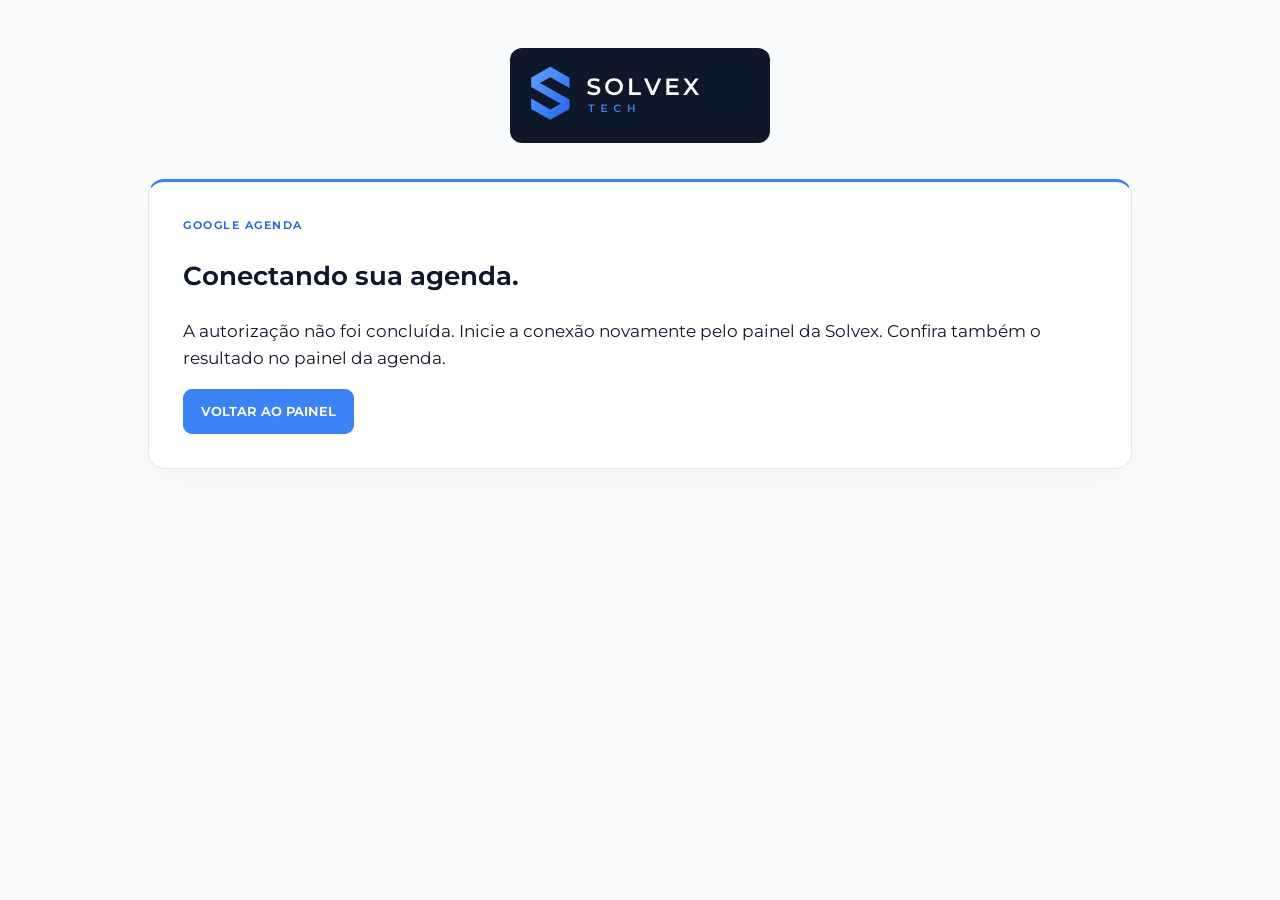
==== agenda-google-callback.html @ f0392a61 "Publicar agenda Solvex Tech com identidade própria e agendamento integrado" ====
<!doctype html><html lang="pt-BR"><head><meta http-equiv="Content-Security-Policy" content="default-src 'none'; script-src 'self'; style-src 'self' 'unsafe-inline'; img-src 'self' data:; font-src 'self'; connect-src 'self' https://abweepruixcyetrzefhk.supabase.co; base-uri 'none'; object-src 'none'; form-action 'self'; upgrade-insecure-requests"><meta charset="utf-8"><meta name="viewport" content="width=device-width,initial-scale=1"><meta name="referrer" content="no-referrer"><title>Conexão Google Agenda | Solvex</title><link rel="icon" href="favicon.svg"><link rel="stylesheet" href="assets/style-1fbe7dea8d7b.css"></head><body class="solvex-agenda agenda-page"><main class="agenda-container"><img class="agenda-callback-logo" src="solvex-logo.svg" alt="Solvex Tech"><section class="agenda-card"><p class="page-eyebrow">GOOGLE AGENDA</p><h1>Conectando sua agenda.</h1><p id="google-status" role="status">Aguarde a confirmação da sua conexão.</p><button id="google-close" type="button" class="button primary">Voltar ao painel</button></section></main><script src="config.js" defer></script><script src="assets/api-6a0f5f5ae72e.js" defer></script><script src="assets/google-callback-cf3a85955976.js" defer></script></body></html>
---- assets/style-1fbe7dea8d7b.css ----
.solvex-agenda{--agenda-orange:var(--gold);--agenda-navy:var(--cream)}.solvex-agenda.agenda-page .skip-link:not(:focus),.solvex-agenda .skip-link:not(:focus){width:1px;height:1px;padding:0;overflow:hidden;clip-path:inset(50%)}.solvex-agenda .agenda-container{max-width:1020px;margin:38px auto 52px;padding:0 24px;color:var(--cream)}.solvex-agenda .agenda-intro{display:flex;align-items:center;justify-content:space-between;gap:24px;margin-bottom:26px}.solvex-agenda .agenda-intro h1{font-size:clamp(32px,4.3vw,46px);letter-spacing:-1.3px;margin:5px 0 10px;line-height:1.1}.solvex-agenda .agenda-intro p:last-child{margin:0;font-size:19px;color:var(--muted)}.solvex-agenda .agenda-intro-icon{display:grid;place-items:center;flex:0 0 84px;height:84px;border-radius:8px;background:#3b82f61a;color:var(--gold);border:1px solid rgba(59,130,246,.2)}.solvex-agenda .agenda-intro-icon .ui-icon{width:43px;height:43px}.solvex-agenda .agenda-card{background:var(--panel);border:1px solid var(--rule);border-radius:8px;padding:32px;box-shadow:none}.solvex-agenda .agenda-form-heading{display:flex;align-items:center;gap:16px;margin-bottom:24px}.solvex-agenda .agenda-form-heading h2{font-size:23px;margin:0 0 5px;letter-spacing:-.4px}.solvex-agenda .agenda-form-heading p{color:var(--muted);margin:0}.solvex-agenda .agenda-step{display:grid;place-items:center;border-radius:8px;flex:0 0 46px;height:46px;background:#3b82f61a;color:var(--cream);font-weight:800;font-size:18px}.solvex-agenda .agenda-fields{display:grid;grid-template-columns:1fr 1fr;gap:20px}.solvex-agenda .agenda-fields .agenda-wide{grid-column:1/-1}.solvex-agenda .agenda-card label,.solvex-agenda .agenda-config-form>label,.solvex-agenda .agenda-filters label{display:block;font-size:15px;font-weight:700;color:var(--cream)}.solvex-agenda .agenda-card input:not([type=checkbox]):not([type=radio]),.solvex-agenda .agenda-card select,.solvex-agenda .agenda-config-form input:not([type=checkbox]),.solvex-agenda .agenda-config-form select,.solvex-agenda .agenda-config-form textarea,.solvex-agenda .agenda-filters input,.solvex-agenda .agenda-share input{display:block;width:100%;box-sizing:border-box;padding:13px 14px;margin-top:8px;min-height:48px;border:1px solid var(--rule);border-radius:8px;background:var(--panel);color:var(--cream);font:inherit;font-weight:400;box-shadow:none}.solvex-agenda .agenda-card input::placeholder,.solvex-agenda .agenda-config-form input::placeholder{color:var(--muted)}.solvex-agenda .agenda-card input:focus,.solvex-agenda .agenda-card select:focus,.solvex-agenda .agenda-config-form input:focus,.solvex-agenda .agenda-config-form select:focus,.solvex-agenda .agenda-config-form textarea:focus,.solvex-agenda .agenda-filters input:focus{outline:2px solid var(--gold);outline-offset:2px}.solvex-agenda .field-optional{font-size:12px;font-weight:400;color:var(--muted)}.solvex-agenda .agenda-plain-fieldset{border:0;padding:0;margin:0;min-width:0}.solvex-agenda .agenda-plain-fieldset legend{font-weight:700;font-size:15px;margin-bottom:10px;padding:0}.solvex-agenda .agenda-divider{height:1px;background:var(--panel-2);margin:30px 0}.solvex-agenda .agenda-mode-options{display:grid;grid-template-columns:1fr 1fr;gap:14px;margin-bottom:26px}.solvex-agenda .agenda-mode-options label{display:flex;align-items:center;gap:12px;padding:15px;border-radius:8px;background:var(--panel-2);border:1px solid var(--rule);cursor:pointer}.solvex-agenda .agenda-mode-options label:has(input:checked){background:#3b82f611;border:2px solid var(--gold);padding:14px}.solvex-agenda .agenda-mode-options small{display:block;font-weight:400;color:var(--muted);margin-top:4px}.solvex-agenda .agenda-card input[type=radio],.solvex-agenda .agenda-card input[type=checkbox],.solvex-agenda .agenda-config-form input[type=checkbox]{accent-color:var(--gold);width:18px;height:18px;flex:0 0 18px;margin:0}.solvex-agenda .agenda-mode-options label:has(input:disabled){opacity:.5;cursor:default}.solvex-agenda .agenda-date-heading{display:flex;align-items:center;justify-content:space-between;gap:16px}.solvex-agenda .agenda-card h3{font-size:17px;margin:0 0 14px}.solvex-agenda .agenda-date-nav{display:flex;gap:8px;margin-bottom:14px}.solvex-agenda .agenda-nav-button{width:36px;height:36px;border:1px solid var(--rule);border-radius:8px;background:var(--panel);color:var(--cream);font-size:25px;cursor:pointer}.solvex-agenda .agenda-nav-button:disabled{opacity:.4;cursor:default}.solvex-agenda .agenda-date-options{display:grid;grid-template-columns:repeat(3,1fr);gap:14px;margin-bottom:24px}.solvex-agenda .agenda-date-chip{padding:15px 8px;border:1px solid var(--rule);border-radius:8px;background:var(--panel-2);color:var(--cream);cursor:pointer;font:inherit;display:flex;flex-direction:column;align-items:center;gap:4px}.solvex-agenda .agenda-date-chip strong{font-size:29px;line-height:1.1}.solvex-agenda .agenda-date-chip span{text-transform:uppercase;font-weight:700;font-size:13px}.solvex-agenda .agenda-date-chip small{font-size:12px}.solvex-agenda .agenda-date-chip[aria-pressed=true]{background:var(--gold);color:var(--cream);border-color:var(--gold);box-shadow:none}.solvex-agenda .agenda-hour-options{display:flex;flex-wrap:wrap;gap:12px;min-height:48px;margin-bottom:18px}.solvex-agenda .agenda-hour-chip{min-width:105px;flex:1 1 100px;max-width:210px;padding:13px 16px;border:1px solid var(--rule);border-radius:8px;background:var(--panel-2);color:var(--cream);cursor:pointer;font:inherit;font-size:17px;font-weight:750}.solvex-agenda .agenda-hour-chip[aria-pressed=true]{background:var(--gold);color:var(--cream);border-color:var(--cream)}.solvex-agenda .agenda-date-chip:focus-visible,.solvex-agenda .agenda-hour-chip:focus-visible,.solvex-agenda .agenda-nav-button:focus-visible{outline:2px solid var(--gold);outline-offset:3px}.solvex-agenda .agenda-selection{display:flex;align-items:center;justify-content:center;gap:8px;font-size:14px;color:var(--muted);padding:12px;background:var(--panel-2);border-radius:8px;margin-bottom:22px}.solvex-agenda .agenda-selection .ui-icon{width:21px;height:21px}.solvex-agenda .agenda-card .agenda-consent{display:flex;align-items:flex-start;gap:11px;font-weight:400;line-height:1.6;font-size:13px;margin-bottom:20px}.solvex-agenda .agenda-consent input{margin-top:2px!important}.solvex-agenda .agenda-confirm{width:100%;display:flex;align-items:center;justify-content:center;gap:14px;padding:16px!important;font-size:17px!important;min-height:56px}.solvex-agenda .agenda-form-footer{margin:24px 0 0;border-top:1px solid var(--rule);padding-top:20px;text-align:center;font-size:13px;color:var(--muted)}.solvex-agenda .agenda-honeypot{position:absolute;width:1px;height:1px;overflow:hidden;clip-path:inset(50%)}.solvex-agenda .agenda-contact{margin:24px 0 0;text-align:center;font-size:14px}.solvex-agenda .agenda-contact a,.solvex-agenda .agenda-hint a{color:var(--cream);text-decoration:underline;text-decoration-color:var(--gold);text-underline-offset:4px}.solvex-agenda .agenda-success-icon{display:grid;place-items:center;width:62px;height:62px;background:#3b82f61a;color:var(--gold);border-radius:8px;margin-bottom:20px}.solvex-agenda .agenda-success-icon .ui-icon{width:35px;height:35px}.solvex-agenda .agenda-confirmation h2{font-size:30px;margin:6px 0 14px}.solvex-agenda .agenda-confirmation-actions{display:flex;align-items:center;flex-wrap:wrap;gap:16px;margin-top:16px}.solvex-agenda .agenda-confirmation .detail-grid{margin:24px 0}.solvex-agenda .agenda-confirmation .notice{font-size:14px;margin-bottom:20px}.solvex-agenda .agenda-confirmation:focus{outline:2px solid var(--gold);outline-offset:4px}.solvex-agenda .agenda-hint{font-size:13px!important;color:var(--muted);line-height:1.6;margin:8px 0 18px;overflow-wrap:anywhere}.solvex-agenda .agenda-admin-columns{display:grid;grid-template-columns:1fr 1fr;gap:22px}.solvex-agenda .agenda-admin-columns>.admin-section{min-width:0}.solvex-agenda .agenda-admin-columns h2{font-size:23px;margin:5px 0 16px}.solvex-agenda .agenda-admin-columns .agenda-fields{gap:16px}.solvex-agenda .agenda-config-form{display:grid;gap:16px}.solvex-agenda .agenda-config-form p{margin:-8px 0 0}.solvex-agenda .agenda-config-form .agenda-fields label{font-size:14px;font-weight:700}.solvex-agenda .agenda-config-form .agenda-toggle{display:flex;align-items:center;gap:10px;border-radius:8px;background:#3b82f614;padding:14px}.solvex-agenda .agenda-share{display:flex;align-items:center;justify-content:space-between;gap:24px;border-left:4px solid var(--gold)!important}.solvex-agenda .agenda-share h2{margin:4px 0 8px;font-size:25px}.solvex-agenda .agenda-share p{margin:0}.solvex-agenda .agenda-share-controls{display:flex;align-items:flex-end;gap:12px;max-width:450px;flex:1;min-width:0}.solvex-agenda .agenda-share-controls label{flex:1;min-width:0;font-size:12px}.solvex-agenda .agenda-share-controls .button{white-space:nowrap;min-height:48px}.solvex-agenda .agenda-weekdays,.solvex-agenda .agenda-format-checks{display:flex;gap:12px;flex-wrap:wrap}.solvex-agenda .agenda-weekdays label,.solvex-agenda .agenda-format-checks label{display:flex;align-items:center;gap:6px;font-size:13px;font-weight:600}.solvex-agenda .agenda-slot-list{max-height:400px;overflow:auto;display:grid;gap:10px;margin-top:16px;padding-right:4px}.solvex-agenda .agenda-slot-row{display:flex;align-items:center;justify-content:space-between;gap:12px;padding:14px 16px;border:1px solid var(--rule);border-radius:8px;background:var(--panel-2)}.solvex-agenda .agenda-slot-row strong{display:block;font-size:15px}.solvex-agenda .agenda-slot-row small{display:block;color:var(--muted);margin-top:5px}.solvex-agenda .agenda-slot-row .text-button{font-size:13px}.solvex-agenda .agenda-filters{display:flex;align-items:flex-end;gap:16px;flex-wrap:wrap;margin:20px 0}.solvex-agenda .agenda-filters label{flex:1;min-width:170px}.solvex-agenda .agenda-filters .button{min-height:48px}.solvex-agenda .agenda-bookings{display:grid;gap:16px}.solvex-agenda .agenda-booking{border:1px solid var(--rule);border-radius:8px;padding:20px;border-left:4px solid var(--gold)}.solvex-agenda .agenda-booking h3{margin:4px 0 5px;font-size:19px}.solvex-agenda .agenda-booking-heading{display:flex;align-items:flex-start;justify-content:space-between;gap:12px}.solvex-agenda .agenda-booking-subtitle{font-size:13px;color:var(--muted);margin:6px 0 18px}.solvex-agenda .agenda-booking-contact{display:grid;grid-template-columns:1fr 1fr;gap:10px 20px;margin:16px 0}.solvex-agenda .agenda-booking-contact div{min-width:0}.solvex-agenda .agenda-booking-contact dt{font-size:11px;font-weight:700;text-transform:uppercase;color:var(--muted);margin-bottom:3px}.solvex-agenda .agenda-booking-contact dd{margin:0;font-size:14px;overflow-wrap:anywhere;white-space:pre-wrap}.solvex-agenda .agenda-booking-actions{display:flex;gap:10px;flex-wrap:wrap}.solvex-agenda .agenda-booking-actions .button{font-size:12px!important;padding:10px 13px!important}.solvex-agenda .agenda-booking-status{font-size:11px;font-weight:700;white-space:nowrap;background:#3b82f61f;color:var(--cream);padding:6px 10px;border-radius:8px}.solvex-agenda .agenda-booking-status[data-status=canceled]{background:var(--panel-2)}@media(max-width:1200px){.solvex-agenda .agenda-admin-columns{grid-template-columns:1fr}.solvex-agenda .agenda-share{align-items:flex-start;flex-direction:column}.solvex-agenda .agenda-share-controls{width:100%;max-width:none;flex:auto}}@media(max-width:600px){.solvex-agenda .agenda-container{margin:25px auto 36px;padding:0 16px}.solvex-agenda .agenda-intro{gap:12px}.solvex-agenda .agenda-intro-icon{flex-basis:56px;height:56px;border-radius:8px}.solvex-agenda .agenda-intro-icon .ui-icon{width:30px;height:30px}.solvex-agenda .agenda-intro p:last-child{font-size:15px;line-height:1.5}.solvex-agenda .agenda-intro .page-eyebrow{font-size:9px}.solvex-agenda .agenda-card{padding:22px 18px;border-radius:8px}.solvex-agenda .agenda-form-heading{gap:12px}.solvex-agenda .agenda-form-heading h2{font-size:18px}.solvex-agenda .agenda-form-heading p{font-size:12px;line-height:1.5}.solvex-agenda .agenda-step{flex-basis:38px;height:38px;font-size:15px}.solvex-agenda .agenda-fields{grid-template-columns:1fr;gap:18px}.solvex-agenda .agenda-fields .agenda-wide{grid-column:auto}.solvex-agenda .agenda-mode-options{gap:10px}.solvex-agenda .agenda-mode-options label{padding:12px 9px;gap:8px}.solvex-agenda .agenda-mode-options label:has(input:checked){padding:11px 8px}.solvex-agenda .agenda-mode-options small{font-size:10px;line-height:1.4}.solvex-agenda .agenda-mode-options span{font-size:13px}.solvex-agenda .agenda-date-options{gap:10px}.solvex-agenda .agenda-date-chip strong{font-size:26px}.solvex-agenda .agenda-selection{font-size:12px;line-height:1.5}.solvex-agenda .agenda-confirm{font-size:15px!important}.solvex-agenda .agenda-admin-columns .agenda-fields{grid-template-columns:1fr}.solvex-agenda .agenda-share-controls{flex-wrap:wrap}.solvex-agenda .agenda-share-controls label{flex:1 1 100%}.solvex-agenda .agenda-booking-contact{grid-template-columns:1fr}.solvex-agenda .agenda-booking-heading{flex-wrap:wrap}.solvex-agenda .agenda-slot-row{padding:12px;flex-wrap:wrap}.solvex-agenda .agenda-slot-row strong{font-size:13px}.solvex-agenda .agenda-filters .button{width:100%}.solvex-agenda .agenda-confirmation .detail-grid{grid-template-columns:1fr}.solvex-agenda .agenda-form-footer{font-size:11px}}.solvex-agenda .agenda-toolbar{display:flex;align-items:center;justify-content:space-between;gap:18px;margin:4px 0 20px;flex-wrap:wrap}.solvex-agenda .agenda-toolbar-state,.solvex-agenda .agenda-toolbar-actions{display:flex;align-items:center;gap:12px;flex-wrap:wrap}.solvex-agenda .agenda-toolbar-actions .button{font-size:13px!important;padding:12px 16px!important}.solvex-agenda .agenda-toolbar-state strong{font-size:14px}.solvex-agenda .agenda-toolbar-state .text-button{font-size:12px}.solvex-agenda .agenda-open-dot{width:9px;height:9px;border-radius:8px;background:var(--panel-2)}.solvex-agenda .agenda-open-dot.is-open{background:var(--gold);box-shadow:none}.solvex-agenda .agenda-feedback{font-size:13px;color:var(--cream);margin-bottom:16px;line-height:1.5}.solvex-agenda .agenda-feedback:empty{display:none}.solvex-agenda .agenda-workspace{display:grid;grid-template-columns:minmax(0,1.7fr) minmax(260px,1fr);gap:22px;align-items:start}.solvex-agenda .agenda-workspace .admin-section{margin-bottom:22px!important}.solvex-agenda .agenda-month-heading,.solvex-agenda .agenda-day-heading{display:flex;align-items:center;justify-content:space-between;gap:16px}.solvex-agenda .agenda-month-heading h2{font-size:24px;margin:5px 0 0}.solvex-agenda .agenda-month-heading .agenda-date-nav{align-items:center;margin:0}.solvex-agenda .agenda-calendar-hint{color:var(--muted);font-size:13px;line-height:1.5;margin:14px 0 22px}.solvex-agenda .agenda-month-weekdays,.solvex-agenda .agenda-month-grid{display:grid;grid-template-columns:repeat(7,minmax(0,1fr));gap:7px}.solvex-agenda .agenda-month-weekdays{margin-bottom:10px}.solvex-agenda .agenda-month-weekdays span{text-align:center;font-weight:700;font-size:10px;color:var(--muted)}.solvex-agenda .agenda-calendar-day{height:93px;border:1px solid var(--rule);border-radius:8px;background:var(--panel);color:var(--cream);padding:9px 6px;display:flex;align-items:flex-start;flex-direction:column;text-align:left;cursor:pointer;position:relative;min-width:0}.solvex-agenda .agenda-calendar-day:hover{background:#3b82f60d}.solvex-agenda .agenda-calendar-day[aria-pressed=true]{border:2px solid var(--gold);background:#3b82f611;padding:8px 5px}.solvex-agenda .agenda-calendar-day.is-today>strong{background:var(--gold);color:var(--cream);border-radius:8px;width:23px;height:23px;display:grid;place-items:center}.solvex-agenda .agenda-calendar-day.is-blocked{background:var(--panel-2)}.solvex-agenda .agenda-calendar-day>strong{font-size:14px;line-height:23px}.solvex-agenda .agenda-day-badges{display:flex;flex-direction:column;gap:4px;margin-top:6px;width:100%}.solvex-agenda .agenda-day-badges small{font-size:9px;font-weight:700;border-radius:8px;padding:3px 4px;white-space:nowrap;overflow:hidden;text-overflow:ellipsis}.solvex-agenda .agenda-free-badge{background:#3b82f624;color:var(--cream)}.solvex-agenda .agenda-booked-badge{background:var(--gold);color:var(--cream)}.solvex-agenda .agenda-blocked-badge{background:var(--panel-2);color:var(--muted)}.solvex-agenda .agenda-calendar-legend{display:flex;align-items:center;flex-wrap:wrap;gap:18px;font-size:11px;color:var(--muted);margin-top:20px}.solvex-agenda .agenda-calendar-legend span{display:flex;align-items:center;gap:7px}.solvex-agenda .agenda-calendar-legend i{display:inline-block;width:8px;height:8px;border-radius:8px}.solvex-agenda .agenda-legend-free,.solvex-agenda .agenda-legend-booked{background:var(--gold)}.solvex-agenda .agenda-legend-blocked{background:var(--panel-2)}.solvex-agenda .agenda-day-heading h2{font-size:22px;margin:4px 0 0}.solvex-agenda .agenda-day-heading>.text-button{font-size:12px}.solvex-agenda .agenda-day-counts{display:flex;gap:20px;font-size:12px;margin:22px 0;color:var(--muted)}.solvex-agenda .agenda-day-counts strong{font-size:22px;color:var(--cream);padding-right:4px}.solvex-agenda .agenda-day-slots{display:grid;gap:10px;max-height:430px;overflow:auto;margin-bottom:18px;padding-right:2px}.solvex-agenda .agenda-day-slots .agenda-slot-row{gap:8px;padding:12px;flex-wrap:nowrap}.solvex-agenda .agenda-day-slots .agenda-slot-row>div{flex:1;min-width:0}.solvex-agenda .agenda-day-slots .agenda-slot-row small{font-size:10px}.solvex-agenda .agenda-day-slots .agenda-booking-status{font-size:9px;padding:5px 7px}.solvex-agenda .agenda-slot-remove{border:0;background:transparent;color:var(--cream);font-size:21px;padding:2px 5px;cursor:pointer}.solvex-agenda .agenda-day-actions{display:grid;gap:12px}.solvex-agenda .agenda-day-actions .button{font-size:12px!important;min-height:42px;padding:11px!important}.solvex-agenda .agenda-day-actions .text-button{font-size:11px}.solvex-agenda .agenda-day-card .agenda-hint{margin-bottom:0;font-size:11px!important}.solvex-agenda .agenda-day-empty-state{font-size:13px;color:var(--muted);padding:25px 14px;border:1px dashed var(--rule);border-radius:8px;text-align:center;margin:0 0 4px;line-height:1.6}.solvex-agenda .agenda-day-meetings .agenda-bookings{grid-template-columns:1fr 1fr}.solvex-agenda .agenda-contact-details{margin:16px 0}.solvex-agenda .agenda-contact-details summary{font-size:12px;color:var(--cream);font-weight:700;cursor:pointer}.solvex-agenda .agenda-meet-state{font-size:11px;font-weight:700;color:var(--cream);background:#3b82f61a;padding:8px 11px;border-radius:8px;display:inline-block;margin-bottom:0}.solvex-agenda .agenda-meet-state[data-state=ready]{background:var(--gold);color:var(--cream)}.solvex-agenda .agenda-dialog{max-width:600px;width:calc(100% - 32px);max-height:calc(100dvh - 40px);padding:28px;border:1px solid var(--rule);border-radius:8px;background:var(--panel);color:var(--cream);box-shadow:none;overflow:auto}.solvex-agenda .agenda-dialog::backdrop{background:var(--panel-2);backdrop-filter:blur(3px)}.solvex-agenda .agenda-dialog-heading{display:flex;align-items:flex-start;justify-content:space-between;gap:20px;margin-bottom:24px}.solvex-agenda .agenda-dialog-heading h2{font-size:26px;margin:5px 0 0;letter-spacing:-.5px}.solvex-agenda .agenda-dialog-close{border:0;background:var(--panel-2);color:var(--cream);border-radius:8px;font-size:24px;width:34px;height:34px;cursor:pointer;flex-shrink:0}.solvex-agenda .agenda-dialog .agenda-fields{gap:16px}.solvex-agenda .agenda-dialog .agenda-config-form>label,.solvex-agenda .agenda-dialog .agenda-fields label{font-size:13px;font-weight:700}.solvex-agenda .agenda-dialog .agenda-plain-fieldset legend{font-size:13px}.solvex-agenda .agenda-dialog .agenda-config-form input,.solvex-agenda .agenda-dialog .agenda-config-form select{margin-top:7px;font-size:14px}.solvex-agenda .agenda-dialog .agenda-config-form input[type=checkbox]{margin:0!important}.solvex-agenda .agenda-weekday-chips{gap:7px;display:grid;grid-template-columns:repeat(7,minmax(0,1fr))}.solvex-agenda .agenda-weekday-chips label{position:relative;display:block;min-width:0;cursor:pointer}.solvex-agenda .agenda-weekday-chips input{position:absolute;width:1px!important;height:1px!important;opacity:0}.solvex-agenda .agenda-weekday-chips span{display:grid;place-items:center;padding:12px 4px;border:1px solid var(--rule);border-radius:8px;color:var(--cream);background:var(--panel);font-size:12px;font-weight:700}.solvex-agenda .agenda-weekday-chips label:has(input:checked) span{background:var(--gold);color:var(--cream);border-color:var(--cream)}.solvex-agenda .agenda-weekday-chips label:has(input:focus-visible) span{outline:2px solid var(--gold);outline-offset:2px}.solvex-agenda .agenda-field-label{font-size:13px;font-weight:700;display:block}.solvex-agenda .agenda-duration-chip{display:block;padding:14px;margin-top:7px;border-radius:8px;background:#3b82f614;font-size:14px}.solvex-agenda .agenda-window-preview{border:1px solid rgba(59,130,246,.23);border-radius:8px;padding:16px;background:#3b82f60b}.solvex-agenda .agenda-window-preview>strong{font-size:14px}.solvex-agenda .agenda-window-preview>p{font-size:11px!important;color:var(--muted);margin:12px 0 0!important;line-height:1.6}.solvex-agenda .agenda-preview-times{display:flex;gap:7px;flex-wrap:wrap;margin-top:12px}.solvex-agenda .agenda-preview-times span{font-size:11px;font-weight:700;background:var(--panel);border:1px solid var(--rule);border-radius:8px;padding:6px 9px}.solvex-agenda .agenda-dialog .agenda-config-form .button{min-height:48px;font-size:14px}.solvex-agenda .agenda-google-card{margin-top:26px;padding:20px;border-radius:8px;background:var(--panel-2);border:1px solid var(--rule)}.solvex-agenda .agenda-google-card h3{font-size:18px;margin:6px 0 10px}.solvex-agenda .agenda-google-card p{font-size:12px;line-height:1.6}.solvex-agenda .agenda-google-actions{display:flex;align-items:center;gap:16px;flex-wrap:wrap}.solvex-agenda .agenda-google-actions .button{font-size:12px!important;padding:12px 16px!important;min-height:44px}.solvex-agenda .agenda-google-actions .text-button{font-size:12px}.solvex-agenda .agenda-google-card details{margin-top:18px;font-size:12px}.solvex-agenda .agenda-google-card summary{font-weight:700;cursor:pointer}.solvex-agenda .agenda-google-card input[readonly]{margin-bottom:14px;font-size:12px;width:100%}.solvex-agenda .agenda-upload-button{display:block;font-size:12px;font-weight:700}.solvex-agenda .agenda-upload-button input{font-size:12px;margin-top:10px;width:100%}.solvex-agenda .agenda-dialog .error{font-size:12px}@media(max-width:1150px){.solvex-agenda .agenda-workspace{grid-template-columns:1fr}.solvex-agenda .agenda-calendar-day{height:88px}.solvex-agenda .agenda-day-slots{grid-template-columns:1fr 1fr;max-height:300px}.solvex-agenda .agenda-day-card .agenda-day-actions{display:flex;align-items:center;flex-wrap:wrap}.solvex-agenda .agenda-day-meetings .agenda-bookings{grid-template-columns:1fr}}@media(max-width:600px){.solvex-agenda .agenda-toolbar{gap:16px}.solvex-agenda .agenda-toolbar-actions{display:grid;grid-template-columns:1fr 1fr;width:100%;gap:10px}.solvex-agenda .agenda-toolbar-actions .primary{grid-column:1/-1}.solvex-agenda .agenda-toolbar-actions .button{font-size:12px!important;padding:11px!important}.solvex-agenda .agenda-workspace{gap:0}.solvex-agenda .agenda-month-heading{gap:8px;flex-wrap:wrap}.solvex-agenda .agenda-month-heading h2{font-size:22px}.solvex-agenda .agenda-month-heading .agenda-date-nav{gap:5px}.solvex-agenda .agenda-month-heading .text-button{font-size:11px}.solvex-agenda .agenda-month-weekdays,.solvex-agenda .agenda-month-grid{gap:4px}.solvex-agenda .agenda-calendar-day{height:66px;padding:5px 3px;border-radius:8px}.solvex-agenda .agenda-calendar-day[aria-pressed=true]{padding:4px 2px}.solvex-agenda .agenda-calendar-day>strong{font-size:12px;line-height:19px}.solvex-agenda .agenda-calendar-day.is-today>strong{width:19px;height:19px}.solvex-agenda .agenda-day-badges{gap:3px;margin-top:3px}.solvex-agenda .agenda-day-badges small{font-size:7px;letter-spacing:-.2px;padding:2px}.solvex-agenda .agenda-calendar-legend{gap:10px;font-size:9px}.solvex-agenda .agenda-calendar-hint{font-size:12px}.solvex-agenda .agenda-day-slots{grid-template-columns:1fr}.solvex-agenda .agenda-dialog{padding:22px 18px;max-height:calc(100dvh - 28px)}.solvex-agenda .agenda-dialog .agenda-fields{grid-template-columns:1fr 1fr;gap:12px}.solvex-agenda .agenda-dialog-heading h2{font-size:22px}.solvex-agenda .agenda-weekday-chips{gap:5px}.solvex-agenda .agenda-weekday-chips span{font-size:10px;padding:10px 2px}.solvex-agenda .agenda-dialog .agenda-config-form .agenda-toggle{align-items:flex-start;line-height:1.5;font-size:12px}.solvex-agenda .agenda-dialog .agenda-config-form .agenda-toggle input{margin-top:2px!important}.solvex-agenda .agenda-dialog .agenda-config-form input[type=time]{min-width:0}.solvex-agenda .agenda-dialog .agenda-fields label{font-size:12px}.solvex-agenda .agenda-window-preview{padding:13px}.solvex-agenda .agenda-window-preview>strong{font-size:13px}.solvex-agenda .agenda-booking{padding:16px}}.solvex-agenda .agenda-weekly-summary{display:flex;align-items:flex-start;justify-content:space-between;gap:24px;border-left:4px solid var(--gold)!important;margin-bottom:22px!important}.solvex-agenda .agenda-weekly-summary h2{font-size:23px;margin:5px 0 8px}.solvex-agenda .agenda-weekly-summary p:last-child{font-size:13px;color:var(--muted);margin:0;line-height:1.6}.solvex-agenda .agenda-weekly-summary-days{display:flex;flex-wrap:wrap;gap:9px;max-width:650px}.solvex-agenda .agenda-weekly-summary-days>div{padding:10px 13px;border-radius:8px;border:1px solid var(--rule);background:var(--panel-2)}.solvex-agenda .agenda-weekly-summary-days strong{display:block;font-size:12px}.solvex-agenda .agenda-weekly-summary-days span{display:block;font-size:10px;color:var(--muted);margin-top:4px}.solvex-agenda .agenda-weekly-dialog{max-width:700px}.solvex-agenda .agenda-weekly-days{display:grid;gap:10px}.solvex-agenda .agenda-week-row{padding:14px 16px;border:1px solid var(--rule);border-radius:8px;background:var(--panel-2)}.solvex-agenda .agenda-week-row.is-enabled{background:var(--panel);border-color:#3b82f659}.solvex-agenda .agenda-week-heading{display:flex;align-items:center;justify-content:space-between;gap:12px}.solvex-agenda .agenda-week-heading label{display:flex;align-items:center;gap:10px;font-size:14px;font-weight:750}.solvex-agenda .agenda-week-heading input{accent-color:var(--gold);width:18px;height:18px!important;margin:0!important;flex-shrink:0}.solvex-agenda .agenda-week-heading .text-button{font-size:12px}.solvex-agenda .agenda-week-ranges{display:grid;gap:10px;margin-top:10px}.solvex-agenda .agenda-week-range{display:grid;grid-template-columns:1fr 1fr 26px;gap:12px;align-items:end}.solvex-agenda .agenda-week-range label{font-size:11px;font-weight:700;color:var(--muted)}.solvex-agenda .agenda-week-range input{width:100%;min-width:0;height:42px;min-height:42px!important;margin-top:5px!important;padding:9px 12px!important}.solvex-agenda .agenda-week-range input:disabled{background:var(--panel-2);color:var(--muted);border-color:var(--rule)}.solvex-agenda .agenda-week-range .agenda-slot-remove{height:42px}.solvex-agenda .agenda-weekly-dialog .agenda-window-preview>p{margin-top:8px!important}.solvex-agenda .agenda-weekly-dialog .agenda-hint{margin:0!important}.solvex-agenda .agenda-weekly-dialog .agenda-fields{margin:2px 0 6px}.solvex-agenda .agenda-weekly-dialog #agenda-copy-weekdays{font-size:12px;line-height:1.6}.solvex-agenda .agenda-week-row:not(.is-enabled) .agenda-week-ranges{display:none}.solvex-agenda .agenda-week-row:not(.is-enabled) [data-add-range]{visibility:hidden}.solvex-agenda .agenda-day-counts{flex-wrap:wrap;gap:12px}.solvex-agenda .agenda-day-counts strong{font-size:20px}.solvex-agenda .agenda-day-counts span{font-size:10px}.solvex-agenda .agenda-slot-reserve{background:var(--panel);color:var(--cream);border:1px solid var(--rule);border-radius:8px;font-size:9px;font-weight:700;padding:6px 7px;cursor:pointer}.solvex-agenda .agenda-internal-holds{display:grid;gap:10px;margin-bottom:16px}.solvex-agenda .agenda-internal-hold{display:flex;align-items:center;justify-content:space-between;gap:12px;border:1px solid var(--rule);border-left:3px solid var(--cream);border-radius:8px;padding:12px;background:var(--panel-2)}.solvex-agenda .agenda-internal-hold strong{font-size:11px;display:block}.solvex-agenda .agenda-internal-hold small{display:block;font-size:11px;color:var(--muted);margin-top:5px;overflow-wrap:anywhere}.solvex-agenda .agenda-internal-hold .button{font-size:10px!important;padding:7px 10px!important;min-height:32px!important}.solvex-agenda .agenda-day-slots .agenda-booking-status{white-space:normal;text-align:center;max-width:92px}.solvex-agenda .agenda-day-slots .agenda-slot-row small{line-height:1.5}@media(max-width:1150px){.solvex-agenda .agenda-weekly-summary{flex-direction:column;gap:16px}.solvex-agenda .agenda-weekly-summary-days{max-width:none}.solvex-agenda .agenda-day-card .agenda-day-actions{display:grid}}@media(max-width:600px){.solvex-agenda .agenda-weekly-summary h2{font-size:20px}.solvex-agenda .agenda-weekly-summary-days{display:grid;grid-template-columns:1fr 1fr;width:100%}.solvex-agenda .agenda-weekly-summary-days>div{padding:9px 11px}.solvex-agenda .agenda-weekly-dialog{padding:20px 16px}.solvex-agenda .agenda-week-row{padding:12px}.solvex-agenda .agenda-week-range{gap:8px;grid-template-columns:1fr 1fr 22px}.solvex-agenda .agenda-week-range input{padding:8px!important;font-size:12px!important}.solvex-agenda .agenda-week-heading label{font-size:13px}.solvex-agenda .agenda-week-heading .text-button{font-size:11px}.solvex-agenda .agenda-weekly-dialog .agenda-fields{grid-template-columns:1fr 1fr}.solvex-agenda .agenda-internal-hold{gap:8px;padding:10px}.solvex-agenda .agenda-internal-hold .button{font-size:9px!important}.solvex-agenda .agenda-day-counts{gap:10px}.solvex-agenda .agenda-day-counts strong{font-size:18px}.solvex-agenda .agenda-calendar-day{height:79px}.solvex-agenda .agenda-day-badges small{font-size:7px}}.solvex-agenda .agenda-mail-state{color:var(--cream);font-size:12px;line-height:1.6;padding:10px 12px;border:1px solid color-mix(in srgb,var(--cream) 12%,white);border-radius:8px;background:color-mix(in srgb,var(--gold) 5%,white);overflow-wrap:anywhere}.solvex-agenda{color:var(--cream);--agenda-orange:var(--gold);--agenda-navy:var(--cream)}.agenda-admin-native{max-width:1240px;margin:auto;padding:44px 26px 96px}.solvex-agenda .agenda-container{color:var(--cream)}.solvex-agenda h1,.solvex-agenda h2,.solvex-agenda h3{font-family:Montserrat,sans-serif;font-weight:400}.solvex-agenda .agenda-native-header h1{font-size:36px;margin:0}.solvex-agenda .mod-sub{color:var(--muted);margin:10px 0 26px}.solvex-agenda .admin-section{padding:20px 22px;background:var(--panel);border:1px solid var(--rule);border-radius:8px;margin:0 0 22px;min-width:0}.solvex-agenda .button{display:inline-flex;align-items:center;justify-content:center;gap:8px;background:var(--gold);color:#0f172a;border:1px solid var(--gold);border-radius:3px;padding:11px 16px;font-family:Montserrat,sans-serif;font-size:12.5px;font-weight:500;letter-spacing:.08em;text-transform:uppercase;text-decoration:none;min-height:44px;cursor:pointer}.solvex-agenda .button.secondary{background:transparent;color:var(--cream);border-color:var(--rule)}.solvex-agenda .button:disabled{opacity:.45;cursor:default}.solvex-agenda .text-button{background:transparent;border:0;color:var(--gold-hi);text-decoration:underline;text-underline-offset:3px;min-height:44px;padding:8px;cursor:pointer}.solvex-agenda .page-eyebrow{color:var(--gold);font-size:10px;letter-spacing:.12em;text-transform:uppercase}.solvex-agenda .agenda-intro p:last-child,.solvex-agenda .agenda-hint,.solvex-agenda .field-optional{color:var(--muted)}.solvex-agenda .error{color:#e59a9a;font-size:13px;overflow-wrap:anywhere;min-height:18px}.solvex-agenda .notice{color:var(--muted);background:var(--panel-2);padding:14px;border-radius:6px;overflow-wrap:anywhere}.solvex-agenda .agenda-hour-chip[aria-pressed=true],.solvex-agenda .agenda-date-chip[aria-pressed=true]{background:var(--gold);color:#0f172a;border-color:var(--gold)}.solvex-agenda .agenda-dialog{background:var(--panel);color:var(--cream);border:1px solid var(--rule);max-height:88dvh;overflow:auto}.solvex-agenda .agenda-dialog::backdrop{background:#000000b3}.solvex-agenda .detail-grid{display:grid;gap:14px;grid-template-columns:1fr 1fr}.solvex-agenda .detail-grid dt{color:var(--muted);font-size:12px}.solvex-agenda .detail-grid dd{margin:4px 0 0;overflow-wrap:anywhere}.solvex-agenda .pager{display:flex;gap:12px;justify-content:flex-end;margin-top:16px}.solvex-agenda .agenda-calendar-card,.solvex-agenda .agenda-day-card{min-width:0}.solvex-agenda .agenda-calendar-day{min-height:72px;min-width:0;overflow:hidden}.solvex-agenda .agenda-calendar-day[aria-pressed=true]{outline:2px solid var(--gold);outline-offset:-2px;background:var(--panel-2)}.solvex-agenda .agenda-booking-subtitle,.solvex-agenda .agenda-calendar-hint{color:var(--muted);overflow-wrap:anywhere}.solvex-agenda .agenda-mail-state{color:var(--muted);background:var(--panel-2);border-color:var(--rule)}.solvex-agenda .agenda-public-brand{max-width:1020px;margin:auto;padding:24px;border-bottom:1px solid var(--rule)}.solvex-agenda .agenda-public-brand a{display:flex;gap:14px;align-items:center;color:var(--cream);text-decoration:none}.solvex-agenda .agenda-public-brand img{width:48px;height:48px;object-fit:contain;border-radius:4px}.solvex-agenda .agenda-public-brand span{font-family:Montserrat,sans-serif;font-size:22px;letter-spacing:.09em;text-transform:uppercase}.solvex-agenda .agenda-public-brand small{display:block;font-family:Barlow,sans-serif;font-size:11px;color:var(--muted);letter-spacing:0;text-transform:none}.solvex-agenda .agenda-public-footer{max-width:1020px;margin:0 auto;padding:24px;border-top:1px solid var(--rule);color:var(--muted);font-size:12px;text-align:center}.solvex-agenda .agenda-public-footer a{color:var(--gold-hi)}.solvex-agenda .agenda-dialog-close,.solvex-agenda .agenda-nav-button{min-width:44px;min-height:44px}.solvex-agenda .agenda-success-icon svg,.solvex-agenda .agenda-intro-icon svg{width:32px;height:32px;stroke:currentColor;fill:none;stroke-width:1.8}@media(max-width:1100px){.solvex-agenda .agenda-workspace{grid-template-columns:1fr}}@media(max-width:600px){.agenda-admin-native{padding:28px 16px 64px}.solvex-agenda .admin-section{padding:16px}.solvex-agenda .agenda-native-header h1{font-size:28px}.solvex-agenda .agenda-calendar-day{min-height:62px;padding:6px 2px}.solvex-agenda .agenda-day-badges small{font-size:9px}.solvex-agenda .detail-grid{grid-template-columns:1fr}.solvex-agenda .agenda-dialog{max-width:calc(100vw - 24px)}.solvex-agenda .agenda-public-brand{padding:18px 16px}.solvex-agenda .agenda-toolbar-actions .button{flex:1 1 140px}}.solvex-agenda .agenda-profile-bar{display:flex;align-items:center;gap:24px;flex-wrap:wrap;margin:0 0 24px;padding:18px 20px;background:var(--panel);border:1px solid var(--rule);border-radius:12px}.solvex-agenda .agenda-profile-bar[hidden]{display:none}.solvex-agenda .agenda-profile-bar label{display:grid;gap:8px;flex:1;min-width:0;font-size:14px;font-weight:600;max-width:460px}.solvex-agenda .agenda-profile-bar select{width:100%;min-height:48px;padding:10px 14px;border:1px solid var(--rule);border-radius:8px;background:var(--field);color:var(--cream);font:inherit}.solvex-agenda .agenda-profile-bar p{flex:1;min-width:min(240px,100%);margin:0}.solvex-agenda .agenda-origin-group{grid-column:1/-1;min-width:0;padding-top:8px}.solvex-agenda .agenda-origin-group+.agenda-origin-group{border-top:1px solid var(--rule);padding-top:26px;margin-top:8px}.solvex-agenda .agenda-origin-heading{display:flex;align-items:center;gap:10px;flex-wrap:wrap}.solvex-agenda .agenda-origin-heading h3{font-size:20px;margin:0;line-height:1.3}.solvex-agenda .agenda-origin-count{border:1px solid var(--rule);border-radius:20px;padding:3px 9px;font-size:12px;font-weight:700}.solvex-agenda .agenda-origin-note{font-size:13px;color:var(--muted);line-height:1.6;margin:8px 0 16px}.solvex-agenda .agenda-origin-items{display:grid;grid-template-columns:repeat(2,minmax(0,1fr));gap:16px;min-width:0}.solvex-agenda .agenda-origin-items .agenda-day-empty-state{grid-column:1/-1}.solvex-agenda .agenda-origin-items .agenda-booking{min-width:0;overflow-wrap:anywhere}.solvex-agenda .agenda-origin-items .agenda-booking h4{margin:4px 0 5px;font-size:19px;line-height:1.35}.solvex-agenda .agenda-origin-badge{display:inline-block;font-size:10px;font-weight:800;letter-spacing:.05em;text-transform:uppercase;background:#3b82f61a;color:inherit;padding:5px 8px;border-radius:6px;margin:0 0 12px}.solvex-agenda .agenda-origin-group[data-origin=google] .agenda-booking{border-left-color:#8796a3}.solvex-agenda .agenda-origin-group[data-origin=google] .agenda-origin-badge,.solvex-agenda .agenda-google-badge{background:#edf2f7;color:#43566a}.solvex-agenda .agenda-google-badge{font-size:9px;padding:3px 5px;border-radius:4px}@media(max-width:800px){.solvex-agenda .agenda-origin-items{grid-template-columns:1fr}.solvex-agenda .agenda-origin-heading h3{font-size:18px}}.solvex-agenda.agenda-page{--agenda-public-muted:#64748B;font-size:17px;line-height:1.6;background:radial-gradient(ellipse at 80% 0,rgba(59,130,246,.075),transparent 620px),var(--ink)}.agenda-page .skip-link:focus{position:fixed;top:12px;left:12px;z-index:100;padding:12px 18px;background:var(--gold);color:var(--ink);border-radius:8px}.agenda-page .agenda-public-brand{display:flex;justify-content:center;align-items:center;max-width:1120px;padding:38px 28px 12px;border:0}.agenda-page .agenda-public-brand .agenda-public-home{display:block;min-width:0;padding:0;border:0;background:none;box-shadow:none}.agenda-page .agenda-public-brand .agenda-public-logo{display:block;width:320px;max-width:100%;height:auto;object-fit:contain;border:0;border-radius:0;background:none;box-shadow:none}.agenda-page .agenda-intro .agenda-profile-public{font-size:17px;color:var(--gold);margin:14px 0 0}.agenda-page .agenda-container{max-width:1120px;margin:52px auto 64px;padding:0 28px}.agenda-page .agenda-intro{gap:32px;margin-bottom:28px}.agenda-page .agenda-intro>div:first-child{min-width:0;max-width:760px}.agenda-page .agenda-intro .page-eyebrow{font-size:12px;font-weight:600;letter-spacing:.15em;line-height:1.7;margin:0 0 16px}.agenda-page .agenda-intro h1{font-size:clamp(42px,5.6vw,66px);line-height:1.12;letter-spacing:-.025em;margin:0 0 18px}.agenda-page .agenda-intro p:not(.page-eyebrow):not(.agenda-profile-public){font-size:21px;line-height:1.6;color:var(--agenda-public-muted);max-width:48ch}.agenda-page .agenda-intro-icon{flex-basis:112px;height:112px;border-radius:24px;background:linear-gradient(135deg,#3b82f621,#3b82f606);transform:rotate(-5deg)}.agenda-page .agenda-intro-icon svg{width:54px;height:54px;transform:rotate(5deg)}.agenda-page .agenda-public-steps{display:flex;gap:12px 28px;flex-wrap:wrap;list-style:none;padding:0;margin:0 0 36px;color:var(--agenda-public-muted);font-size:15px}.agenda-page .agenda-public-steps li{display:flex;align-items:center;gap:10px}.agenda-page .agenda-public-steps span{display:grid;place-items:center;width:28px;height:28px;border:1px solid rgba(59,130,246,.35);border-radius:50%;color:var(--gold);font-family:Montserrat,sans-serif;font-size:13px}.agenda-page .agenda-card{padding:40px 42px;border-radius:20px;border-color:#e2e8f0;border-top:3px solid var(--gold);background:linear-gradient(150deg,rgba(59,130,246,.025),transparent 350px),var(--panel);box-shadow:0 18px 64px #0003}.agenda-page .agenda-form-heading{gap:18px;margin-bottom:30px}.agenda-page .agenda-form-heading h2{font-size:29px;line-height:1.3;letter-spacing:0;margin-bottom:8px}.agenda-page .agenda-form-heading p{font-size:16px;line-height:1.6;color:var(--agenda-public-muted)}.agenda-page .agenda-step{flex-basis:56px;height:56px;border:1px solid rgba(59,130,246,.2);border-radius:14px;font-size:20px;color:var(--gold)}.agenda-page .agenda-plain-fieldset legend,.agenda-page .agenda-card label{font-size:17px;line-height:1.5}.agenda-page .agenda-fields{gap:24px}.agenda-page .agenda-card input:not([type=checkbox]):not([type=radio]),.agenda-page .agenda-card select{min-height:58px;padding:15px 17px;margin-top:10px;border-radius:10px;font-size:17px;line-height:1.5;background:var(--field)}.agenda-page .agenda-card input::placeholder{color:#94a3b8;opacity:1}.agenda-page .agenda-card input[type=radio],.agenda-page .agenda-card input[type=checkbox]{width:21px;height:21px;flex-basis:21px}.agenda-page .field-optional{font-size:14px;color:var(--agenda-public-muted)}.agenda-page .agenda-mode-options{gap:18px;margin-bottom:32px}.agenda-page .agenda-mode-options label{gap:14px;padding:20px;border-radius:12px;background:var(--panel-2)}.agenda-page .agenda-mode-options label:has(input:checked){padding:19px;background:#3b82f617}.agenda-page .agenda-mode-options span{font-size:20px;line-height:1.4}.agenda-page .agenda-mode-options small{font-size:15px;line-height:1.5;color:var(--agenda-public-muted);margin-top:6px}.agenda-page .agenda-card h3{font-size:22px;margin-bottom:18px}.agenda-page .agenda-date-nav{gap:10px;margin-bottom:18px}.agenda-page .agenda-nav-button{width:48px;height:48px;border-radius:12px;font-size:29px}.agenda-page .agenda-date-options{gap:16px;margin-bottom:30px}.agenda-page .agenda-date-chip{padding:18px 10px;gap:6px;border-radius:12px;min-height:142px}.agenda-page .agenda-date-chip strong{font-size:38px;font-family:Montserrat,sans-serif;font-weight:500}.agenda-page .agenda-date-chip span{font-size:15px}.agenda-page .agenda-date-chip small{font-size:14px}.agenda-page .agenda-hour-options{gap:12px;margin-bottom:24px}.agenda-page .agenda-hour-chip{min-height:58px;font-size:19px;flex-basis:118px;min-width:110px;border-radius:10px;padding:14px 18px}.agenda-page .agenda-selection{font-size:16px;line-height:1.6;padding:16px;border-radius:10px;margin-bottom:28px}.agenda-page .agenda-divider{margin:36px 0;background:var(--rule)}.agenda-page .agenda-card .agenda-consent{font-size:15px;line-height:1.7;gap:13px;margin:28px 0 20px;color:var(--agenda-public-muted)}.agenda-page .button{min-height:52px;padding:14px 20px;font-size:15px;letter-spacing:.065em;border-radius:9px}.agenda-page .agenda-confirm{min-height:64px;font-size:19px!important;padding:17px 20px!important}.agenda-page .button.primary:not(:disabled):hover{background:var(--gold-hi);border-color:var(--gold-hi)}.agenda-page .button.secondary:hover{background:var(--panel-2);border-color:var(--gold)}.agenda-page .text-button,.agenda-page .error{font-size:16px}.agenda-page .notice{font-size:17px;line-height:1.7;padding:20px;border:1px solid var(--rule);border-radius:12px}.agenda-page .agenda-form-footer{margin-top:28px;padding-top:24px;font-size:15px;color:var(--agenda-public-muted)}.agenda-page .agenda-confirmation h2{font-size:38px;line-height:1.25}.agenda-page .agenda-success-icon{width:76px;height:76px;border-radius:18px}.agenda-page .agenda-success-icon svg{width:40px;height:40px}.agenda-page .agenda-confirmation .page-eyebrow{font-size:12px}.agenda-page .detail-grid{gap:20px}.agenda-page .detail-grid dt{font-size:15px;color:var(--agenda-public-muted)}.agenda-page .detail-grid dd{font-size:19px;line-height:1.6;margin-top:5px}.agenda-page .agenda-confirmation .notice{font-size:17px}.agenda-page .agenda-hint{font-size:15px!important;line-height:1.7;color:var(--agenda-public-muted)}.agenda-page .agenda-public-footer{display:flex;align-items:center;justify-content:space-between;gap:28px;max-width:1120px;padding:28px 28px 40px;border-color:#3b82f64d;text-align:left}.agenda-page .agenda-public-footer-brand{display:flex;gap:22px;align-items:center;min-width:0}.agenda-page .agenda-public-footer-brand p{font-family:Montserrat,sans-serif;font-size:24px;line-height:1.3;color:var(--cream);margin:0 0 7px}.agenda-page .agenda-public-footer-brand small{font-size:15px;color:var(--agenda-public-muted)}.agenda-page :is(.button,.text-button,.agenda-date-chip,.agenda-hour-chip,.agenda-nav-button):focus-visible{outline:2px solid var(--gold-hi);outline-offset:4px}@media(max-width:600px){.solvex-agenda.agenda-page{font-size:16px}.agenda-page .agenda-public-brand{padding:20px 18px 24px}.agenda-page .agenda-public-brand .agenda-public-home{gap:16px}.agenda-page .agenda-public-brand .agenda-public-logo{width:260px;height:auto}.agenda-page .agenda-container{padding:0 18px;margin:34px auto 42px}.agenda-page .agenda-intro{align-items:flex-start;gap:14px;margin-bottom:24px}.agenda-page .agenda-intro .page-eyebrow{font-size:10px;letter-spacing:.1em;margin-bottom:13px}.agenda-page .agenda-intro h1{font-size:42px;margin-bottom:14px}.agenda-page .agenda-intro p:not(.page-eyebrow):not(.agenda-profile-public){font-size:18px;line-height:1.6}.agenda-page .agenda-intro-icon{flex-basis:54px;height:54px;border-radius:14px;margin-top:4px}.agenda-page .agenda-intro-icon svg{width:30px;height:30px}.agenda-page .agenda-public-steps{gap:10px 18px;font-size:14px;margin-bottom:26px}.agenda-page .agenda-public-steps span{width:26px;height:26px;flex:0 0 26px}.agenda-page .agenda-card{padding:26px 20px;border-radius:16px}.agenda-page .agenda-form-heading{gap:12px;margin-bottom:26px;align-items:flex-start}.agenda-page .agenda-form-heading h2{font-size:25px}.agenda-page .agenda-form-heading p{font-size:15px}.agenda-page .agenda-step{flex-basis:44px;height:44px;border-radius:11px;font-size:17px}.agenda-page .agenda-mode-options{gap:10px}.agenda-page .agenda-mode-options label{padding:15px 10px;gap:9px;align-items:flex-start}.agenda-page .agenda-mode-options label:has(input:checked){padding:14px 9px}.agenda-page .agenda-mode-options span{font-size:18px}.agenda-page .agenda-mode-options small{font-size:13px}.agenda-page .agenda-card input[type=radio]{margin-top:3px}.agenda-page .agenda-fields{gap:22px}.agenda-page .agenda-date-options{gap:10px}.agenda-page .agenda-date-chip{min-height:126px;padding:16px 6px}.agenda-page .agenda-date-chip strong{font-size:34px}.agenda-page .agenda-date-chip span{font-size:14px}.agenda-page .agenda-date-chip small{font-size:13px}.agenda-page .agenda-hour-chip{flex-basis:90px;min-width:84px;padding:14px 10px;font-size:18px}.agenda-page .agenda-selection{font-size:15px;padding:14px}.agenda-page .agenda-card h3{font-size:21px}.agenda-page .agenda-confirmation h2{font-size:32px}.agenda-page .agenda-confirmation-actions{display:grid;grid-template-columns:1fr;gap:12px}.agenda-page .agenda-confirmation-actions .button{width:100%}.agenda-page .agenda-public-footer{flex-direction:column;align-items:flex-start;gap:22px;padding:24px 18px 32px}.agenda-page .agenda-public-footer-brand{gap:18px}.agenda-page .agenda-public-footer-brand p{font-size:23px}}@media(max-width:360px){.agenda-page .agenda-public-brand .agenda-public-logo{width:240px;height:auto}.agenda-page .agenda-intro-icon{display:none}.agenda-page .agenda-card{padding:24px 16px}.agenda-page .agenda-form-heading h2{font-size:23px}.agenda-page .agenda-mode-options{grid-template-columns:1fr}.agenda-page .agenda-mode-options label{align-items:center}.agenda-page .agenda-public-footer-brand{gap:12px}.agenda-page .agenda-public-footer-brand p{font-size:21px}}.solvex-agenda{--cream:#0F172A;--ink:#F8FAFC;--panel:#fff;--panel-2:#F1F5F9;--field:#F8FAFC;--rule:#E2E8F0;--gold:#3B82F6;--gold-hi:#2563EB;--muted:#64748B;font-family:Montserrat,Arial,sans-serif;color:var(--cream)}.solvex-agenda .button{display:inline-flex;align-items:center;justify-content:center;gap:8px;min-height:44px;padding:11px 17px;border:1px solid var(--rule);border-radius:10px;font:inherit;font-size:13px;font-weight:700;text-decoration:none;cursor:pointer;background:#fff;color:var(--cream)}.solvex-agenda .button:disabled{opacity:.5;cursor:wait}.solvex-agenda .text-button{border:0;background:none;color:#2563eb;font:inherit;font-size:13px;text-decoration:underline;cursor:pointer;padding:10px 0}.solvex-agenda .page-eyebrow{font-size:11px;font-weight:800;letter-spacing:.1em;color:#3b82f6;margin:0 0 10px}.solvex-agenda .page-categorias{display:flex;flex-wrap:wrap;gap:8px;margin:24px 0}.solvex-agenda .page-categorias button{border:1px solid var(--rule);border-radius:10px;background:#fff;padding:12px 20px;color:var(--muted);font:inherit;font-weight:700;cursor:pointer}.solvex-agenda .page-categorias button.on{background:#eff6ff;border-color:#3b82f6;color:#2563eb}.solvex-agenda .page-categorias button:focus-visible,.solvex-agenda button:focus-visible{outline:2px solid #3B82F6;outline-offset:3px}.solvex-agenda .notice{padding:16px 20px;background:#eff6ff;border:1px solid #BFDBFE;border-radius:12px;line-height:1.6}.solvex-agenda .error{color:#ad442e;font-size:14px;line-height:1.6}.solvex-agenda .detail-grid{display:grid;grid-template-columns:1fr 1fr;gap:18px}.solvex-agenda .detail-grid dt{font-size:12px;color:var(--muted)}.solvex-agenda .detail-grid dd{margin:5px 0;font-weight:700;overflow-wrap:anywhere}.solvex-agenda .agenda-admin-native{padding:0!important}.solvex-agenda .admin-section{border:1px solid var(--rule);border-radius:16px;background:#fff;padding:26px;min-width:0}.solvex-agenda .agenda-native-header h1{font-size:36px;font-weight:800;letter-spacing:-1.4px;margin:8px 0 12px}.solvex-agenda .agenda-dialog{background:#fff;color:#0f172a;border:1px solid var(--rule);border-radius:18px;padding:28px;width:min(900px,calc(100vw - 32px));max-height:90dvh;overflow:auto}.solvex-agenda .agenda-dialog::backdrop{background:#0f0d1d7a;backdrop-filter:blur(3px)}.solvex-agenda.agenda-page{margin:0;--agenda-public-muted:#64748B;background:radial-gradient(ellipse at 80% 0,rgba(59,130,246,.07),transparent 620px),#f8fafc}.solvex-agenda .agenda-public-brand span,.solvex-agenda .agenda-public-brand small{font-family:inherit}.solvex-agenda .agenda-public-brand .agenda-public-logo{width:230px;height:auto}.solvex-agenda .agenda-callback-logo{display:block;width:200px;margin:0 auto 36px}.solvex-agenda .agenda-public-footer{font-size:14px}.agenda-integrated{min-width:0}.solvex-agenda .agenda-public-steps{list-style:none;padding:0}.solvex-agenda .agenda-card h3{font-size:17px}@media(max-width:650px){.solvex-agenda .agenda-native-header h1{font-size:29px}.solvex-agenda .page-categorias{display:grid;grid-template-columns:1fr 1fr 1fr;gap:5px}.solvex-agenda .page-categorias button{padding:12px 4px;font-size:11px}.solvex-agenda .admin-section{padding:16px}.solvex-agenda .detail-grid{grid-template-columns:1fr}.solvex-agenda .agenda-public-steps{font-size:12px}.solvex-agenda .agenda-dialog{padding:20px 16px}.solvex-agenda .agenda-native-header{flex-wrap:wrap}}@font-face{font-family:Montserrat;src:url(../montserrat.woff2) format("woff2");font-weight:200 800;font-display:swap}*{box-sizing:border-box}body{margin:0}button,input,select,textarea{font:inherit}button,a,input,select,textarea{-webkit-tap-highlight-color:transparent}button{touch-action:manipulation}a{color:inherit}input,select,textarea{max-width:100%}.solvex-agenda{line-height:1.5}.solvex-agenda svg{width:20px;height:20px;stroke:currentColor;fill:none;stroke-width:1.8}.agenda-portal{background:radial-gradient(ellipse at 90% 0,rgba(59,130,246,.06),transparent 700px),#f8fafc;min-height:100dvh}.agenda-shell-header{display:flex;align-items:center;gap:28px;padding:24px max(28px,calc((100vw - 1440px)/2));background:#fff;border-bottom:1px solid #E2E8F0;min-height:100px}.agenda-shell-header img{width:166px;height:auto;display:block}.agenda-shell-product{font-size:11px;letter-spacing:.14em;font-weight:800;border-left:1px solid #E2E8F0;padding:14px 0 14px 28px;color:#64748b}.agenda-shell-header #agenda-account{margin-left:auto;display:flex;gap:16px;align-items:center;font-size:12px;color:#64748b}.agenda-standalone-root{max-width:1440px;margin:0 auto;padding:40px 32px 64px;min-height:65dvh}.agenda-shell-footer{color:#64748b;font-size:12px;text-align:center;padding:24px;border-top:1px solid #E2E8F0}.agenda-login{display:grid;grid-template-columns:1fr 440px;gap:70px;align-items:center;max-width:1200px;margin:80px auto 100px;padding:0 32px;min-height:55dvh}.agenda-login-intro h1{font-size:clamp(44px,5.7vw,76px);font-weight:800;letter-spacing:-3px;line-height:1.08;margin:22px 0 28px;color:#0f172a}.agenda-login-intro>p:not(.page-eyebrow){font-size:18px;color:#64748b;line-height:1.8}.agenda-login-tags{display:flex;flex-wrap:wrap;gap:8px;margin-top:38px}.agenda-login-tags span{padding:9px 13px;border:1px solid #E2E8F0;border-radius:30px;color:#64748b;font-size:11px;background:#fff}.agenda-login-card{background:#fff;border:1px solid #E2E8F0;border-radius:22px;padding:38px;box-shadow:0 18px 65px #0f172a0b}.agenda-login-card h2{font-size:27px;font-weight:800;letter-spacing:-.9px;margin:10px 0}.agenda-login-card>div>p:not(.page-eyebrow){font-size:13px;color:#64748b;margin:0 0 28px}.agenda-login-card label{display:block;font-size:12px;font-weight:700;margin:20px 0}.agenda-login-card input:not([type=checkbox]){display:block;width:100%;min-height:50px;margin-top:8px;padding:12px 14px;border:1px solid #E2E8F0;background:#f8fafc;border-radius:9px;color:#0f172a;outline-color:#3b82f6;font-size:14px}.agenda-password-wrap{position:relative;display:block}.agenda-password-wrap input{padding-right:50px!important}.agenda-password-wrap button{position:absolute;right:3px;top:3px;width:44px;height:44px;display:grid;place-items:center;border:0;background:none;color:#64748b;border-radius:8px;cursor:pointer}.agenda-login-card .agenda-remember{display:flex;align-items:center;gap:9px;font-weight:500;color:#64748b}.agenda-remember input{width:16px;height:16px;accent-color:#3B82F6}.agenda-login-card [type=submit]{width:100%;justify-content:space-between;min-height:50px}.agenda-login-contact{font-size:11px!important;line-height:1.8!important;margin-top:26px!important}.agenda-login-card .error:empty{display:none}.agenda-public-brand{margin:0 auto}.agenda-dialog h2{font-size:24px}.agenda-honeypot{position:absolute;width:1px;height:1px;overflow:hidden;left:-9999px}.agenda-plain-fieldset{border:0;padding:0;margin:0}.agenda-public-steps{display:flex;justify-content:space-between;gap:12px;margin:0 0 32px}.agenda-public-steps li{display:flex;align-items:center;gap:10px}.agenda-public-steps li span{display:grid;place-items:center;width:28px;height:28px;background:#eff6ff;border-radius:50%;font-weight:800;font-size:12px;color:#3b82f6}.agenda-card legend{font-size:14px;font-weight:700;margin:0 0 10px}@media(max-width:850px){.agenda-login{gap:35px;grid-template-columns:1fr 380px}.agenda-login-intro h1{font-size:53px}.agenda-shell-product{display:none}.agenda-shell-header{padding:20px 24px}.agenda-shell-header #agenda-account-name{max-width:180px;overflow:hidden;text-overflow:ellipsis}}@media(max-width:650px){.agenda-shell-header{padding:18px 20px;min-height:80px;gap:15px}.agenda-shell-header img{width:130px}.agenda-shell-header #agenda-account-name{display:none}.agenda-login{display:block;margin:38px auto 55px;padding:0 20px}.agenda-login-intro h1{font-size:41px;letter-spacing:-1.8px;margin:14px 0 16px}.agenda-login-intro h1 br{display:none}.agenda-login-intro>p:not(.page-eyebrow){font-size:15px}.agenda-login-tags{display:none}.agenda-login-intro{margin-bottom:28px}.agenda-login-card{padding:28px 24px;border-radius:18px}.agenda-login-card h2{font-size:25px}.agenda-standalone-root{padding:28px 16px 46px}.agenda-shell-footer{font-size:11px}.agenda-public-steps{gap:8px}.agenda-public-steps li{flex-direction:column;align-items:flex-start;flex:1;gap:7px;font-size:11px}.agenda-login-card input:not([type=checkbox]),.solvex-agenda select{font-size:16px}.agenda-shell-header .button{min-height:42px;padding:9px 15px}.solvex-agenda .agenda-public-brand .agenda-public-logo{width:180px}.solvex-agenda .agenda-container{padding:0 18px;margin-top:30px}}.agenda-shell-header{background:#0f172a;border-color:#1e293b}.agenda-shell-product{color:#94a3b8;border-color:#334155}.agenda-shell-header #agenda-account{color:#cbd5e1}.agenda-shell-header #agenda-account .button{background:#1e293b;border-color:#334155;color:#eff6ff}.solvex-agenda.agenda-page .agenda-public-brand .agenda-public-home{background:#0f172a;padding:20px 30px;border-radius:16px}.solvex-agenda .agenda-callback-logo{background:#0f172a;padding:18px;border-radius:12px;width:240px}.agenda-guide-link{font-size:12px;color:#cbd5e1;text-decoration:none;margin-left:auto}.agenda-guide{max-width:960px;margin:46px auto;padding:0 24px 50px}.agenda-guide h1{font-size:36px;line-height:1.15;letter-spacing:-1px;margin:0 0 18px}.agenda-guide>p{color:#64748b;margin-bottom:30px}.agenda-guide .agenda-card{margin-bottom:18px}.agenda-guide h2{font-size:22px;margin:0 0 16px}.agenda-guide p,.agenda-guide li{font-size:15px;line-height:1.85}.agenda-guide ol,.agenda-guide ul{padding-left:22px}@media(max-width:650px){.agenda-guide-link{font-size:11px}.agenda-shell-header #agenda-account{gap:8px}.agenda-guide h1{font-size:29px}.agenda-guide .agenda-card{padding:23px 19px}}@media(max-width:650px){.solvex-agenda .agenda-profile-bar{display:grid;grid-template-columns:minmax(0,1fr);gap:12px;padding:16px}.solvex-agenda .agenda-profile-bar label{width:100%;max-width:none;min-width:0}.solvex-agenda .agenda-profile-bar p{min-width:0;font-size:12px}.solvex-agenda .agenda-profile-bar select{min-width:0;font-size:15px}.solvex-agenda .agenda-month-heading{align-items:flex-start;gap:8px}.solvex-agenda .agenda-month-heading h2{font-size:22px}}body.solvex-agenda:has(dialog[open]){overflow:hidden}@media(max-width:360px){.agenda-shell-header{gap:10px;padding:16px}.agenda-shell-header img{width:110px}.agenda-guide-link{font-size:10px}.agenda-shell-header .button{padding:8px 12px}.solvex-agenda .agenda-calendar-day{font-size:12px}}.agenda-portal>.skip-link{position:absolute;left:12px;top:12px;z-index:100}.agenda-portal>.skip-link:focus{padding:10px 14px;background:#fff;color:#2563eb;border-radius:8px}@font-face{font-family:Montserrat;src:url(../montserrat.woff2) format("woff2");font-weight:100 900;font-display:swap}.solvex-agenda{--cream:#0F172A;--ink:#F8FAFC;--panel:#fff;--panel-2:#F1F5F9;--field:#F8FAFC;--rule:#E2E8F0;--gold:#3B82F6;--gold-hi:#2563EB;--muted:#64748B;font-family:Montserrat,Arial,sans-serif;font-synthesis:none;color:var(--cream)}.solvex-agenda :is(button,input,select,textarea){font-family:inherit}.solvex-agenda [hidden]{display:none!important}.solvex-agenda :is(h1,h2,h3,h4){font-weight:650}.solvex-agenda .button{font-weight:650;letter-spacing:0;border-radius:9px;transition:background .18s,border-color .18s}.solvex-agenda .button.primary{background:#3b82f6;border-color:#3b82f6;color:#fff}.solvex-agenda .button.primary:hover{background:#2563eb;border-color:#2563eb}.solvex-agenda .button.secondary:hover{background:#eff6ff;border-color:#93c5fd}.solvex-agenda .text-button{color:#2563eb;text-underline-offset:3px}.solvex-agenda .page-eyebrow{color:#2563eb;font-weight:650;letter-spacing:.14em;line-height:1.7}.solvex-agenda :is(button,a,input,select,textarea):focus-visible{outline:3px solid #60A5FA;outline-offset:3px}.solvex-agenda input[type=checkbox],.solvex-agenda input[type=radio]{accent-color:#3B82F6}.agenda-portal{background:#0f172a}.agenda-portal:has(.agenda-guide),.agenda-portal.agenda-signed-in{background:#f8fafc}.agenda-shell-header{min-height:106px;padding:20px max(32px,calc((100vw - 1320px)/2));background:#0f172a;border-bottom:1px solid #263247;gap:30px}.agenda-shell-header img{width:210px;height:60px;object-fit:contain;object-position:left}.agenda-shell-product{border-color:#334155;color:#94a3b8;font-size:10px;font-weight:550;letter-spacing:.18em}.agenda-guide-link{color:#cbd5e1;font-size:12px}.agenda-guide-link:hover{color:#fff}.agenda-shell-header #agenda-account .button{background:#1e293b;color:#f8fafc;border-color:#334155}.agenda-shell-header #agenda-account .button:hover{background:#334155}.agenda-shell-footer{display:flex;align-items:center;justify-content:center;gap:30px;border-color:#263247;color:#94a3b8;font-size:10px;letter-spacing:.02em;min-height:80px}.agenda-signed-in .agenda-shell-footer,.agenda-portal:has(.agenda-guide) .agenda-shell-footer{color:#64748b;border-color:#e2e8f0}.agenda-login{max-width:1240px;margin:64px auto 70px;min-height:calc(100dvh - 320px);grid-template-columns:minmax(0,1fr) 420px;gap:100px;padding:0 32px}.agenda-login-intro{position:relative;padding:10px 0}.agenda-login-intro .page-eyebrow{color:#60a5fa;font-size:10px;letter-spacing:.2em}.agenda-login-intro h1{color:#f8fafc;font-size:clamp(42px,4.5vw,65px);font-weight:600;line-height:1.13;letter-spacing:-2.8px;margin:22px 0 26px}.agenda-login-intro h1 span{color:#3b82f6}.agenda-login-intro>p:not(.page-eyebrow){color:#94a3b8;font-size:14px;line-height:1.9;font-weight:400}.solvex-hero-line{width:50px;height:3px;background:#3b82f6;margin:30px 0}.agenda-login-tags{gap:18px;margin-top:0}.agenda-login-tags span{background:none;border:0;border-radius:0;padding:0;color:#cbd5e1;font-size:10px;display:flex;align-items:center;gap:8px}.agenda-login-tags span:before{content:"";width:5px;height:5px;border-radius:50%;background:#3b82f6}.agenda-login-card{background:#f8fafc;border:1px solid #fff;border-radius:18px;padding:36px;box-shadow:0 28px 80px #02061750;color:#0f172a}.agenda-login-card .page-eyebrow{font-size:9px}.agenda-login-card h2{font-size:25px;letter-spacing:-1px;font-weight:650;margin:12px 0}.agenda-login-card label{font-size:11px;font-weight:600}.agenda-login-card input:not([type=checkbox]){background:#fff;border:1px solid #CBD5E1;border-radius:8px;font-size:13px;min-height:50px;color:#0f172a}.agenda-login-card input::placeholder{color:#94a3b8}.agenda-login-card .agenda-remember{font-size:11px;color:#64748b;font-weight:400}.agenda-login-card [type=submit]{min-height:50px;margin-top:26px;box-shadow:0 5px 14px #3b82f622;font-size:12px}.agenda-login-card>div>p:not(.page-eyebrow){font-size:12px}.agenda-login-contact{border-top:1px solid #E2E8F0;padding-top:22px;font-size:10px!important;line-height:1.8!important;color:#64748b}.agenda-password-wrap button{color:#64748b}.agenda-standalone-root{max-width:1360px;padding-top:36px}.solvex-agenda .agenda-native-header h1{font-size:36px;letter-spacing:-1.5px;font-weight:650}.solvex-agenda .mod-sub{font-size:13px;color:#64748b}.solvex-agenda .admin-section{border-radius:14px;box-shadow:0 4px 24px #0f172a04}.solvex-agenda .agenda-profile-bar{background:#fff;border-radius:12px;border-color:#e2e8f0}.solvex-agenda .agenda-toolbar{border-color:#e2e8f0}.solvex-agenda .page-categorias{gap:6px;padding:5px;border:1px solid #E2E8F0;background:#eef2f7;border-radius:10px;width:fit-content}.solvex-agenda .page-categorias button{padding:11px 22px;border:0;background:none;border-radius:6px;font-size:12px;font-weight:550}.solvex-agenda .page-categorias button.on{background:#fff;color:#2563eb;box-shadow:0 2px 5px #0f172a0d}.solvex-agenda .agenda-calendar-day{border-radius:8px}.solvex-agenda .agenda-calendar-day.is-selected{background:#eff6ff;color:#1d4ed8;border-color:#3b82f6}.solvex-agenda .agenda-dialog{color:#0f172a;border-radius:18px;box-shadow:0 20px 100px #0f172a30}.solvex-agenda .agenda-dialog::backdrop{background:#02061780}.solvex-agenda .agenda-booking{border-radius:12px}.solvex-agenda .agenda-origin-heading h3{font-size:17px}.solvex-agenda .agenda-month-heading h2{letter-spacing:-.7px}.solvex-agenda .agenda-hint{color:#64748b}.solvex-agenda .notice{background:#eff6ff;border-color:#bfdbfe;color:#1e3a8a}.solvex-agenda .error{color:#b91c1c}.solvex-agenda.agenda-page{background:#f8fafc;--agenda-public-muted:#64748B}.solvex-agenda.agenda-page .agenda-public-brand{background:#0f172a;max-width:none;padding:24px;min-height:114px}.solvex-agenda.agenda-page .agenda-public-brand .agenda-public-home{padding:0;background:none;border-radius:0}.solvex-agenda.agenda-page .agenda-public-brand .agenda-public-logo{width:230px;height:64px}.solvex-agenda.agenda-page .agenda-container{max-width:1040px;margin:48px auto 56px}.agenda-page .agenda-intro h1{font-size:clamp(34px,4.5vw,52px);font-weight:600;letter-spacing:-1.8px}.agenda-page .agenda-intro p:not(.page-eyebrow):not(.agenda-profile-public){font-size:17px;line-height:1.8}.solvex-agenda .agenda-intro-icon{background:#eff6ff!important;border-color:#dbeafe;color:#3b82f6;transform:none;border-radius:18px;flex-basis:90px;height:90px}.solvex-agenda .agenda-intro-icon svg{transform:none;width:40px;height:40px}.agenda-page .agenda-card{background:#fff;border:1px solid #E2E8F0;border-top:3px solid #3B82F6;box-shadow:0 10px 45px #0f172a06;border-radius:16px;padding:34px}.agenda-page .agenda-public-steps{font-size:12px;gap:12px;color:#64748b}.agenda-page .agenda-public-steps li{align-items:center}.agenda-page .agenda-public-steps span{background:#eff6ff;color:#2563eb;border-color:#dbeafe;font-family:inherit}.agenda-page .agenda-form-heading h2{font-size:23px;font-weight:600;letter-spacing:-.6px}.agenda-page .agenda-form-heading p,.agenda-page .agenda-plain-fieldset legend,.agenda-page .agenda-card label{font-size:13px}.agenda-page .agenda-mode-options span{font-size:16px}.agenda-page .agenda-mode-options small{font-size:12px}.agenda-page .agenda-card input:not([type=checkbox]):not([type=radio]),.agenda-page .agenda-card select{min-height:52px;font-size:14px;border-color:#cbd5e1;background:#f8fafc}.agenda-page .agenda-card input::placeholder{color:#94a3b8}.agenda-page .agenda-card h3{font-size:17px;font-weight:600}.agenda-page .agenda-date-chip{min-height:120px}.agenda-page .agenda-date-chip strong{font-family:inherit;font-size:28px;font-weight:600}.agenda-page .agenda-date-chip span,.agenda-page .agenda-date-chip small{font-size:12px}.agenda-page .agenda-hour-chip{font-size:15px;min-height:48px}.agenda-page .agenda-confirm{font-size:15px!important;min-height:56px}.agenda-page .agenda-card .agenda-consent,.agenda-page .agenda-selection,.agenda-page .agenda-form-footer{font-size:12px}.agenda-page .agenda-public-footer{border-color:#e2e8f0;max-width:1040px;margin:auto}.agenda-page .agenda-public-footer-brand p{font-family:inherit;font-size:18px;font-weight:600}.agenda-page .agenda-public-footer-brand small{font-size:11px}.agenda-public-footer nav{font-size:11px;color:#64748b}.solvex-agenda .agenda-callback-logo{background:#0f172a;width:260px}.agenda-guide h1{font-weight:600;letter-spacing:-1.2px}.agenda-guide h2{font-weight:600;letter-spacing:-.5px}@media(max-width:950px){.agenda-login{gap:45px;grid-template-columns:minmax(0,1fr) 380px}.agenda-login-intro h1{font-size:48px;letter-spacing:-2px}.agenda-login-card{padding:30px}.agenda-login-tags{flex-direction:column;gap:9px}}@media(max-width:720px){.agenda-shell-header{padding:18px 22px;min-height:86px;gap:15px}.agenda-shell-header img{width:170px;height:48px}.agenda-shell-product{display:none}.agenda-guide-link{font-size:10px}.agenda-login{display:block;margin:35px auto 40px;padding:0 22px;max-width:470px;min-height:0}.agenda-login-intro h1{font-size:41px;letter-spacing:-1.9px;margin:16px 0 18px}.agenda-login-intro h1 br{display:block}.agenda-login-intro>p:not(.page-eyebrow){font-size:12px}.agenda-login-intro .page-eyebrow{font-size:8px}.agenda-login-tags,.solvex-hero-line{display:none}.agenda-login-intro{margin-bottom:28px}.agenda-login-card{padding:28px 24px;border-radius:14px}.agenda-login-card input:not([type=checkbox]){font-size:16px}.agenda-shell-footer{flex-wrap:wrap;gap:12px 24px;padding:24px 20px;font-size:9px}.agenda-shell-footer>span:nth-child(2){display:none}.solvex-agenda .page-categorias{width:100%;grid-template-columns:repeat(3,minmax(0,1fr))}.solvex-agenda .page-categorias button{padding:12px 5px;font-size:10px}.agenda-standalone-root{padding:24px 16px 44px}.agenda-page .agenda-intro h1{font-size:35px}.agenda-page .agenda-intro p:not(.page-eyebrow):not(.agenda-profile-public){font-size:14px}.agenda-page .agenda-public-steps{font-size:10px}.solvex-agenda .agenda-intro-icon{display:none}.agenda-page .agenda-card{padding:24px 19px}.agenda-page .agenda-form-heading h2{font-size:21px}.agenda-page .agenda-fields{gap:18px}.agenda-page .agenda-card input:not([type=checkbox]):not([type=radio]),.agenda-page .agenda-card select{font-size:16px}.agenda-page .agenda-mode-options span{font-size:14px}.agenda-page .agenda-mode-options small{font-size:11px}.agenda-page .agenda-public-footer{flex-direction:column;align-items:flex-start;gap:18px}.agenda-page .agenda-form-heading{gap:12px}.agenda-page .agenda-plain-fieldset legend{font-size:13px}.agenda-page .agenda-public-steps li{align-items:flex-start}.solvex-agenda.agenda-page .agenda-container{margin-top:32px;padding:0 18px}}@media(prefers-reduced-motion:reduce){.solvex-agenda *{transition:none!important;scroll-behavior:auto!important}}
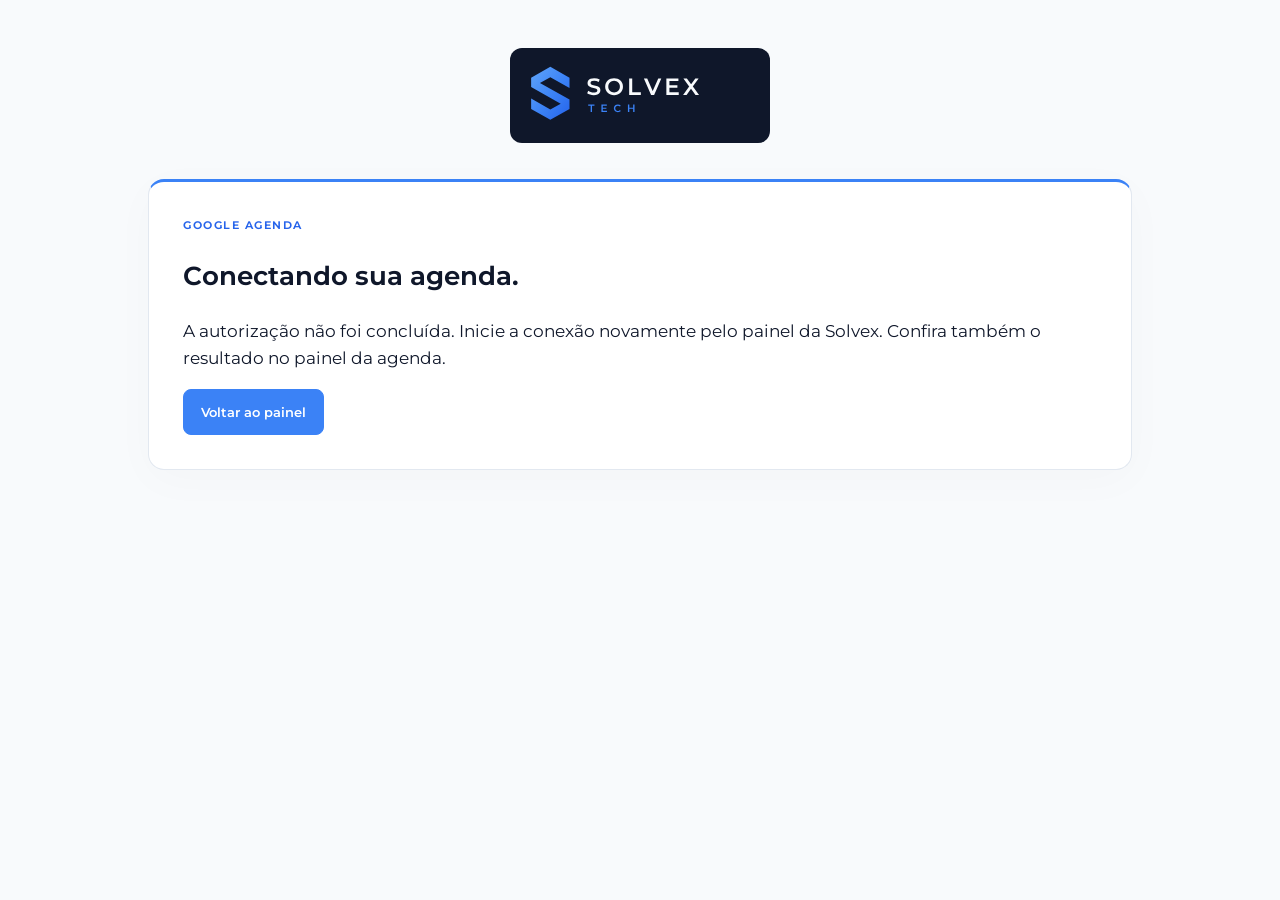
==== commit 647c044f: "Refinar interface Solvex com ícones SVG consistentes e acabamento profissional" ====
--- a/agenda-google-callback.html
+++ b/agenda-google-callback.html
@@ -1 +1 @@
-<!doctype html><html lang="pt-BR"><head><meta http-equiv="Content-Security-Policy" content="default-src 'none'; script-src 'self'; style-src 'self' 'unsafe-inline'; img-src 'self' data:; font-src 'self'; connect-src 'self' https://abweepruixcyetrzefhk.supabase.co; base-uri 'none'; object-src 'none'; form-action 'self'; upgrade-insecure-requests"><meta charset="utf-8"><meta name="viewport" content="width=device-width,initial-scale=1"><meta name="referrer" content="no-referrer"><title>Conexão Google Agenda | Solvex</title><link rel="icon" href="favicon.svg"><link rel="stylesheet" href="assets/style-1fbe7dea8d7b.css"></head><body class="solvex-agenda agenda-page"><main class="agenda-container"><img class="agenda-callback-logo" src="solvex-logo.svg" alt="Solvex Tech"><section class="agenda-card"><p class="page-eyebrow">GOOGLE AGENDA</p><h1>Conectando sua agenda.</h1><p id="google-status" role="status">Aguarde a confirmação da sua conexão.</p><button id="google-close" type="button" class="button primary">Voltar ao painel</button></section></main><script src="config.js" defer></script><script src="assets/api-6a0f5f5ae72e.js" defer></script><script src="assets/google-callback-cf3a85955976.js" defer></script></body></html>+<!doctype html><html lang="pt-BR"><head><meta http-equiv="Content-Security-Policy" content="default-src 'none'; script-src 'self'; style-src 'self' 'unsafe-inline'; img-src 'self' data:; font-src 'self'; connect-src 'self' https://abweepruixcyetrzefhk.supabase.co; base-uri 'none'; object-src 'none'; form-action 'self'; upgrade-insecure-requests"><meta charset="utf-8"><meta name="viewport" content="width=device-width,initial-scale=1"><meta name="referrer" content="no-referrer"><title>Conexão Google Agenda | Solvex</title><link rel="icon" href="favicon.svg"><link rel="stylesheet" href="assets/style-8775fa90d509.css"></head><body class="solvex-agenda agenda-page"><main class="agenda-container"><img class="agenda-callback-logo" src="solvex-logo.svg" alt="Solvex Tech"><section class="agenda-card"><p class="page-eyebrow">GOOGLE AGENDA</p><h1>Conectando sua agenda.</h1><p id="google-status" role="status">Aguarde a confirmação da sua conexão.</p><button id="google-close" type="button" class="button primary">Voltar ao painel</button></section></main><script src="config.js" defer></script><script src="assets/icons-968d5dba30fa.js" defer></script><script src="assets/api-6a0f5f5ae72e.js" defer></script><script src="assets/google-callback-cf3a85955976.js" defer></script></body></html>
--- a/assets/style-8775fa90d509.css
+++ b/assets/style-8775fa90d509.css
@@ -0,0 +1 @@
+.solvex-agenda{--agenda-orange:var(--gold);--agenda-navy:var(--cream)}.solvex-agenda.agenda-page .skip-link:not(:focus),.solvex-agenda .skip-link:not(:focus){width:1px;height:1px;padding:0;overflow:hidden;clip-path:inset(50%)}.solvex-agenda .agenda-container{max-width:1020px;margin:38px auto 52px;padding:0 24px;color:var(--cream)}.solvex-agenda .agenda-intro{display:flex;align-items:center;justify-content:space-between;gap:24px;margin-bottom:26px}.solvex-agenda .agenda-intro h1{font-size:clamp(32px,4.3vw,46px);letter-spacing:-1.3px;margin:5px 0 10px;line-height:1.1}.solvex-agenda .agenda-intro p:last-child{margin:0;font-size:19px;color:var(--muted)}.solvex-agenda .agenda-intro-icon{display:grid;place-items:center;flex:0 0 84px;height:84px;border-radius:8px;background:#3b82f61a;color:var(--gold);border:1px solid rgba(59,130,246,.2)}.solvex-agenda .agenda-intro-icon .ui-icon{width:43px;height:43px}.solvex-agenda .agenda-card{background:var(--panel);border:1px solid var(--rule);border-radius:8px;padding:32px;box-shadow:none}.solvex-agenda .agenda-form-heading{display:flex;align-items:center;gap:16px;margin-bottom:24px}.solvex-agenda .agenda-form-heading h2{font-size:23px;margin:0 0 5px;letter-spacing:-.4px}.solvex-agenda .agenda-form-heading p{color:var(--muted);margin:0}.solvex-agenda .agenda-step{display:grid;place-items:center;border-radius:8px;flex:0 0 46px;height:46px;background:#3b82f61a;color:var(--cream);font-weight:800;font-size:18px}.solvex-agenda .agenda-fields{display:grid;grid-template-columns:1fr 1fr;gap:20px}.solvex-agenda .agenda-fields .agenda-wide{grid-column:1/-1}.solvex-agenda .agenda-card label,.solvex-agenda .agenda-config-form>label,.solvex-agenda .agenda-filters label{display:block;font-size:15px;font-weight:700;color:var(--cream)}.solvex-agenda .agenda-card input:not([type=checkbox]):not([type=radio]),.solvex-agenda .agenda-card select,.solvex-agenda .agenda-config-form input:not([type=checkbox]),.solvex-agenda .agenda-config-form select,.solvex-agenda .agenda-config-form textarea,.solvex-agenda .agenda-filters input,.solvex-agenda .agenda-share input{display:block;width:100%;box-sizing:border-box;padding:13px 14px;margin-top:8px;min-height:48px;border:1px solid var(--rule);border-radius:8px;background:var(--panel);color:var(--cream);font:inherit;font-weight:400;box-shadow:none}.solvex-agenda .agenda-card input::placeholder,.solvex-agenda .agenda-config-form input::placeholder{color:var(--muted)}.solvex-agenda .agenda-card input:focus,.solvex-agenda .agenda-card select:focus,.solvex-agenda .agenda-config-form input:focus,.solvex-agenda .agenda-config-form select:focus,.solvex-agenda .agenda-config-form textarea:focus,.solvex-agenda .agenda-filters input:focus{outline:2px solid var(--gold);outline-offset:2px}.solvex-agenda .field-optional{font-size:12px;font-weight:400;color:var(--muted)}.solvex-agenda .agenda-plain-fieldset{border:0;padding:0;margin:0;min-width:0}.solvex-agenda .agenda-plain-fieldset legend{font-weight:700;font-size:15px;margin-bottom:10px;padding:0}.solvex-agenda .agenda-divider{height:1px;background:var(--panel-2);margin:30px 0}.solvex-agenda .agenda-mode-options{display:grid;grid-template-columns:1fr 1fr;gap:14px;margin-bottom:26px}.solvex-agenda .agenda-mode-options label{display:flex;align-items:center;gap:12px;padding:15px;border-radius:8px;background:var(--panel-2);border:1px solid var(--rule);cursor:pointer}.solvex-agenda .agenda-mode-options label:has(input:checked){background:#3b82f611;border:2px solid var(--gold);padding:14px}.solvex-agenda .agenda-mode-options small{display:block;font-weight:400;color:var(--muted);margin-top:4px}.solvex-agenda .agenda-card input[type=radio],.solvex-agenda .agenda-card input[type=checkbox],.solvex-agenda .agenda-config-form input[type=checkbox]{accent-color:var(--gold);width:18px;height:18px;flex:0 0 18px;margin:0}.solvex-agenda .agenda-mode-options label:has(input:disabled){opacity:.5;cursor:default}.solvex-agenda .agenda-date-heading{display:flex;align-items:center;justify-content:space-between;gap:16px}.solvex-agenda .agenda-card h3{font-size:17px;margin:0 0 14px}.solvex-agenda .agenda-date-nav{display:flex;gap:8px;margin-bottom:14px}.solvex-agenda .agenda-nav-button{width:36px;height:36px;border:1px solid var(--rule);border-radius:8px;background:var(--panel);color:var(--cream);font-size:25px;cursor:pointer}.solvex-agenda .agenda-nav-button:disabled{opacity:.4;cursor:default}.solvex-agenda .agenda-date-options{display:grid;grid-template-columns:repeat(3,1fr);gap:14px;margin-bottom:24px}.solvex-agenda .agenda-date-chip{padding:15px 8px;border:1px solid var(--rule);border-radius:8px;background:var(--panel-2);color:var(--cream);cursor:pointer;font:inherit;display:flex;flex-direction:column;align-items:center;gap:4px}.solvex-agenda .agenda-date-chip strong{font-size:29px;line-height:1.1}.solvex-agenda .agenda-date-chip span{text-transform:uppercase;font-weight:700;font-size:13px}.solvex-agenda .agenda-date-chip small{font-size:12px}.solvex-agenda .agenda-date-chip[aria-pressed=true]{background:var(--gold);color:var(--cream);border-color:var(--gold);box-shadow:none}.solvex-agenda .agenda-hour-options{display:flex;flex-wrap:wrap;gap:12px;min-height:48px;margin-bottom:18px}.solvex-agenda .agenda-hour-chip{min-width:105px;flex:1 1 100px;max-width:210px;padding:13px 16px;border:1px solid var(--rule);border-radius:8px;background:var(--panel-2);color:var(--cream);cursor:pointer;font:inherit;font-size:17px;font-weight:750}.solvex-agenda .agenda-hour-chip[aria-pressed=true]{background:var(--gold);color:var(--cream);border-color:var(--cream)}.solvex-agenda .agenda-date-chip:focus-visible,.solvex-agenda .agenda-hour-chip:focus-visible,.solvex-agenda .agenda-nav-button:focus-visible{outline:2px solid var(--gold);outline-offset:3px}.solvex-agenda .agenda-selection{display:flex;align-items:center;justify-content:center;gap:8px;font-size:14px;color:var(--muted);padding:12px;background:var(--panel-2);border-radius:8px;margin-bottom:22px}.solvex-agenda .agenda-selection .ui-icon{width:21px;height:21px}.solvex-agenda .agenda-card .agenda-consent{display:flex;align-items:flex-start;gap:11px;font-weight:400;line-height:1.6;font-size:13px;margin-bottom:20px}.solvex-agenda .agenda-consent input{margin-top:2px!important}.solvex-agenda .agenda-confirm{width:100%;display:flex;align-items:center;justify-content:center;gap:14px;padding:16px!important;font-size:17px!important;min-height:56px}.solvex-agenda .agenda-form-footer{margin:24px 0 0;border-top:1px solid var(--rule);padding-top:20px;text-align:center;font-size:13px;color:var(--muted)}.solvex-agenda .agenda-honeypot{position:absolute;width:1px;height:1px;overflow:hidden;clip-path:inset(50%)}.solvex-agenda .agenda-contact{margin:24px 0 0;text-align:center;font-size:14px}.solvex-agenda .agenda-contact a,.solvex-agenda .agenda-hint a{color:var(--cream);text-decoration:underline;text-decoration-color:var(--gold);text-underline-offset:4px}.solvex-agenda .agenda-success-icon{display:grid;place-items:center;width:62px;height:62px;background:#3b82f61a;color:var(--gold);border-radius:8px;margin-bottom:20px}.solvex-agenda .agenda-success-icon .ui-icon{width:35px;height:35px}.solvex-agenda .agenda-confirmation h2{font-size:30px;margin:6px 0 14px}.solvex-agenda .agenda-confirmation-actions{display:flex;align-items:center;flex-wrap:wrap;gap:16px;margin-top:16px}.solvex-agenda .agenda-confirmation .detail-grid{margin:24px 0}.solvex-agenda .agenda-confirmation .notice{font-size:14px;margin-bottom:20px}.solvex-agenda .agenda-confirmation:focus{outline:2px solid var(--gold);outline-offset:4px}.solvex-agenda .agenda-hint{font-size:13px!important;color:var(--muted);line-height:1.6;margin:8px 0 18px;overflow-wrap:anywhere}.solvex-agenda .agenda-admin-columns{display:grid;grid-template-columns:1fr 1fr;gap:22px}.solvex-agenda .agenda-admin-columns>.admin-section{min-width:0}.solvex-agenda .agenda-admin-columns h2{font-size:23px;margin:5px 0 16px}.solvex-agenda .agenda-admin-columns .agenda-fields{gap:16px}.solvex-agenda .agenda-config-form{display:grid;gap:16px}.solvex-agenda .agenda-config-form p{margin:-8px 0 0}.solvex-agenda .agenda-config-form .agenda-fields label{font-size:14px;font-weight:700}.solvex-agenda .agenda-config-form .agenda-toggle{display:flex;align-items:center;gap:10px;border-radius:8px;background:#3b82f614;padding:14px}.solvex-agenda .agenda-share{display:flex;align-items:center;justify-content:space-between;gap:24px;border-left:4px solid var(--gold)!important}.solvex-agenda .agenda-share h2{margin:4px 0 8px;font-size:25px}.solvex-agenda .agenda-share p{margin:0}.solvex-agenda .agenda-share-controls{display:flex;align-items:flex-end;gap:12px;max-width:450px;flex:1;min-width:0}.solvex-agenda .agenda-share-controls label{flex:1;min-width:0;font-size:12px}.solvex-agenda .agenda-share-controls .button{white-space:nowrap;min-height:48px}.solvex-agenda .agenda-weekdays,.solvex-agenda .agenda-format-checks{display:flex;gap:12px;flex-wrap:wrap}.solvex-agenda .agenda-weekdays label,.solvex-agenda .agenda-format-checks label{display:flex;align-items:center;gap:6px;font-size:13px;font-weight:600}.solvex-agenda .agenda-slot-list{max-height:400px;overflow:auto;display:grid;gap:10px;margin-top:16px;padding-right:4px}.solvex-agenda .agenda-slot-row{display:flex;align-items:center;justify-content:space-between;gap:12px;padding:14px 16px;border:1px solid var(--rule);border-radius:8px;background:var(--panel-2)}.solvex-agenda .agenda-slot-row strong{display:block;font-size:15px}.solvex-agenda .agenda-slot-row small{display:block;color:var(--muted);margin-top:5px}.solvex-agenda .agenda-slot-row .text-button{font-size:13px}.solvex-agenda .agenda-filters{display:flex;align-items:flex-end;gap:16px;flex-wrap:wrap;margin:20px 0}.solvex-agenda .agenda-filters label{flex:1;min-width:170px}.solvex-agenda .agenda-filters .button{min-height:48px}.solvex-agenda .agenda-bookings{display:grid;gap:16px}.solvex-agenda .agenda-booking{border:1px solid var(--rule);border-radius:8px;padding:20px;border-left:4px solid var(--gold)}.solvex-agenda .agenda-booking h3{margin:4px 0 5px;font-size:19px}.solvex-agenda .agenda-booking-heading{display:flex;align-items:flex-start;justify-content:space-between;gap:12px}.solvex-agenda .agenda-booking-subtitle{font-size:13px;color:var(--muted);margin:6px 0 18px}.solvex-agenda .agenda-booking-contact{display:grid;grid-template-columns:1fr 1fr;gap:10px 20px;margin:16px 0}.solvex-agenda .agenda-booking-contact div{min-width:0}.solvex-agenda .agenda-booking-contact dt{font-size:11px;font-weight:700;text-transform:uppercase;color:var(--muted);margin-bottom:3px}.solvex-agenda .agenda-booking-contact dd{margin:0;font-size:14px;overflow-wrap:anywhere;white-space:pre-wrap}.solvex-agenda .agenda-booking-actions{display:flex;gap:10px;flex-wrap:wrap}.solvex-agenda .agenda-booking-actions .button{font-size:12px!important;padding:10px 13px!important}.solvex-agenda .agenda-booking-status{font-size:11px;font-weight:700;white-space:nowrap;background:#3b82f61f;color:var(--cream);padding:6px 10px;border-radius:8px}.solvex-agenda .agenda-booking-status[data-status=canceled]{background:var(--panel-2)}@media(max-width:1200px){.solvex-agenda .agenda-admin-columns{grid-template-columns:1fr}.solvex-agenda .agenda-share{align-items:flex-start;flex-direction:column}.solvex-agenda .agenda-share-controls{width:100%;max-width:none;flex:auto}}@media(max-width:600px){.solvex-agenda .agenda-container{margin:25px auto 36px;padding:0 16px}.solvex-agenda .agenda-intro{gap:12px}.solvex-agenda .agenda-intro-icon{flex-basis:56px;height:56px;border-radius:8px}.solvex-agenda .agenda-intro-icon .ui-icon{width:30px;height:30px}.solvex-agenda .agenda-intro p:last-child{font-size:15px;line-height:1.5}.solvex-agenda .agenda-intro .page-eyebrow{font-size:9px}.solvex-agenda .agenda-card{padding:22px 18px;border-radius:8px}.solvex-agenda .agenda-form-heading{gap:12px}.solvex-agenda .agenda-form-heading h2{font-size:18px}.solvex-agenda .agenda-form-heading p{font-size:12px;line-height:1.5}.solvex-agenda .agenda-step{flex-basis:38px;height:38px;font-size:15px}.solvex-agenda .agenda-fields{grid-template-columns:1fr;gap:18px}.solvex-agenda .agenda-fields .agenda-wide{grid-column:auto}.solvex-agenda .agenda-mode-options{gap:10px}.solvex-agenda .agenda-mode-options label{padding:12px 9px;gap:8px}.solvex-agenda .agenda-mode-options label:has(input:checked){padding:11px 8px}.solvex-agenda .agenda-mode-options small{font-size:10px;line-height:1.4}.solvex-agenda .agenda-mode-options span{font-size:13px}.solvex-agenda .agenda-date-options{gap:10px}.solvex-agenda .agenda-date-chip strong{font-size:26px}.solvex-agenda .agenda-selection{font-size:12px;line-height:1.5}.solvex-agenda .agenda-confirm{font-size:15px!important}.solvex-agenda .agenda-admin-columns .agenda-fields{grid-template-columns:1fr}.solvex-agenda .agenda-share-controls{flex-wrap:wrap}.solvex-agenda .agenda-share-controls label{flex:1 1 100%}.solvex-agenda .agenda-booking-contact{grid-template-columns:1fr}.solvex-agenda .agenda-booking-heading{flex-wrap:wrap}.solvex-agenda .agenda-slot-row{padding:12px;flex-wrap:wrap}.solvex-agenda .agenda-slot-row strong{font-size:13px}.solvex-agenda .agenda-filters .button{width:100%}.solvex-agenda .agenda-confirmation .detail-grid{grid-template-columns:1fr}.solvex-agenda .agenda-form-footer{font-size:11px}}.solvex-agenda .agenda-toolbar{display:flex;align-items:center;justify-content:space-between;gap:18px;margin:4px 0 20px;flex-wrap:wrap}.solvex-agenda .agenda-toolbar-state,.solvex-agenda .agenda-toolbar-actions{display:flex;align-items:center;gap:12px;flex-wrap:wrap}.solvex-agenda .agenda-toolbar-actions .button{font-size:13px!important;padding:12px 16px!important}.solvex-agenda .agenda-toolbar-state strong{font-size:14px}.solvex-agenda .agenda-toolbar-state .text-button{font-size:12px}.solvex-agenda .agenda-open-dot{width:9px;height:9px;border-radius:8px;background:var(--panel-2)}.solvex-agenda .agenda-open-dot.is-open{background:var(--gold);box-shadow:none}.solvex-agenda .agenda-feedback{font-size:13px;color:var(--cream);margin-bottom:16px;line-height:1.5}.solvex-agenda .agenda-feedback:empty{display:none}.solvex-agenda .agenda-workspace{display:grid;grid-template-columns:minmax(0,1.7fr) minmax(260px,1fr);gap:22px;align-items:start}.solvex-agenda .agenda-workspace .admin-section{margin-bottom:22px!important}.solvex-agenda .agenda-month-heading,.solvex-agenda .agenda-day-heading{display:flex;align-items:center;justify-content:space-between;gap:16px}.solvex-agenda .agenda-month-heading h2{font-size:24px;margin:5px 0 0}.solvex-agenda .agenda-month-heading .agenda-date-nav{align-items:center;margin:0}.solvex-agenda .agenda-calendar-hint{color:var(--muted);font-size:13px;line-height:1.5;margin:14px 0 22px}.solvex-agenda .agenda-month-weekdays,.solvex-agenda .agenda-month-grid{display:grid;grid-template-columns:repeat(7,minmax(0,1fr));gap:7px}.solvex-agenda .agenda-month-weekdays{margin-bottom:10px}.solvex-agenda .agenda-month-weekdays span{text-align:center;font-weight:700;font-size:10px;color:var(--muted)}.solvex-agenda .agenda-calendar-day{height:93px;border:1px solid var(--rule);border-radius:8px;background:var(--panel);color:var(--cream);padding:9px 6px;display:flex;align-items:flex-start;flex-direction:column;text-align:left;cursor:pointer;position:relative;min-width:0}.solvex-agenda .agenda-calendar-day:hover{background:#3b82f60d}.solvex-agenda .agenda-calendar-day[aria-pressed=true]{border:2px solid var(--gold);background:#3b82f611;padding:8px 5px}.solvex-agenda .agenda-calendar-day.is-today>strong{background:var(--gold);color:var(--cream);border-radius:8px;width:23px;height:23px;display:grid;place-items:center}.solvex-agenda .agenda-calendar-day.is-blocked{background:var(--panel-2)}.solvex-agenda .agenda-calendar-day>strong{font-size:14px;line-height:23px}.solvex-agenda .agenda-day-badges{display:flex;flex-direction:column;gap:4px;margin-top:6px;width:100%}.solvex-agenda .agenda-day-badges small{font-size:9px;font-weight:700;border-radius:8px;padding:3px 4px;white-space:nowrap;overflow:hidden;text-overflow:ellipsis}.solvex-agenda .agenda-free-badge{background:#3b82f624;color:var(--cream)}.solvex-agenda .agenda-booked-badge{background:var(--gold);color:var(--cream)}.solvex-agenda .agenda-blocked-badge{background:var(--panel-2);color:var(--muted)}.solvex-agenda .agenda-calendar-legend{display:flex;align-items:center;flex-wrap:wrap;gap:18px;font-size:11px;color:var(--muted);margin-top:20px}.solvex-agenda .agenda-calendar-legend span{display:flex;align-items:center;gap:7px}.solvex-agenda .agenda-calendar-legend i{display:inline-block;width:8px;height:8px;border-radius:8px}.solvex-agenda .agenda-legend-free,.solvex-agenda .agenda-legend-booked{background:var(--gold)}.solvex-agenda .agenda-legend-blocked{background:var(--panel-2)}.solvex-agenda .agenda-day-heading h2{font-size:22px;margin:4px 0 0}.solvex-agenda .agenda-day-heading>.text-button{font-size:12px}.solvex-agenda .agenda-day-counts{display:flex;gap:20px;font-size:12px;margin:22px 0;color:var(--muted)}.solvex-agenda .agenda-day-counts strong{font-size:22px;color:var(--cream);padding-right:4px}.solvex-agenda .agenda-day-slots{display:grid;gap:10px;max-height:430px;overflow:auto;margin-bottom:18px;padding-right:2px}.solvex-agenda .agenda-day-slots .agenda-slot-row{gap:8px;padding:12px;flex-wrap:nowrap}.solvex-agenda .agenda-day-slots .agenda-slot-row>div{flex:1;min-width:0}.solvex-agenda .agenda-day-slots .agenda-slot-row small{font-size:10px}.solvex-agenda .agenda-day-slots .agenda-booking-status{font-size:9px;padding:5px 7px}.solvex-agenda .agenda-slot-remove{border:0;background:transparent;color:var(--cream);font-size:21px;padding:2px 5px;cursor:pointer}.solvex-agenda .agenda-day-actions{display:grid;gap:12px}.solvex-agenda .agenda-day-actions .button{font-size:12px!important;min-height:42px;padding:11px!important}.solvex-agenda .agenda-day-actions .text-button{font-size:11px}.solvex-agenda .agenda-day-card .agenda-hint{margin-bottom:0;font-size:11px!important}.solvex-agenda .agenda-day-empty-state{font-size:13px;color:var(--muted);padding:25px 14px;border:1px dashed var(--rule);border-radius:8px;text-align:center;margin:0 0 4px;line-height:1.6}.solvex-agenda .agenda-day-meetings .agenda-bookings{grid-template-columns:1fr 1fr}.solvex-agenda .agenda-contact-details{margin:16px 0}.solvex-agenda .agenda-contact-details summary{font-size:12px;color:var(--cream);font-weight:700;cursor:pointer}.solvex-agenda .agenda-meet-state{font-size:11px;font-weight:700;color:var(--cream);background:#3b82f61a;padding:8px 11px;border-radius:8px;display:inline-block;margin-bottom:0}.solvex-agenda .agenda-meet-state[data-state=ready]{background:var(--gold);color:var(--cream)}.solvex-agenda .agenda-dialog{max-width:600px;width:calc(100% - 32px);max-height:calc(100dvh - 40px);padding:28px;border:1px solid var(--rule);border-radius:8px;background:var(--panel);color:var(--cream);box-shadow:none;overflow:auto}.solvex-agenda .agenda-dialog::backdrop{background:var(--panel-2);backdrop-filter:blur(3px)}.solvex-agenda .agenda-dialog-heading{display:flex;align-items:flex-start;justify-content:space-between;gap:20px;margin-bottom:24px}.solvex-agenda .agenda-dialog-heading h2{font-size:26px;margin:5px 0 0;letter-spacing:-.5px}.solvex-agenda .agenda-dialog-close{border:0;background:var(--panel-2);color:var(--cream);border-radius:8px;font-size:24px;width:34px;height:34px;cursor:pointer;flex-shrink:0}.solvex-agenda .agenda-dialog .agenda-fields{gap:16px}.solvex-agenda .agenda-dialog .agenda-config-form>label,.solvex-agenda .agenda-dialog .agenda-fields label{font-size:13px;font-weight:700}.solvex-agenda .agenda-dialog .agenda-plain-fieldset legend{font-size:13px}.solvex-agenda .agenda-dialog .agenda-config-form input,.solvex-agenda .agenda-dialog .agenda-config-form select{margin-top:7px;font-size:14px}.solvex-agenda .agenda-dialog .agenda-config-form input[type=checkbox]{margin:0!important}.solvex-agenda .agenda-weekday-chips{gap:7px;display:grid;grid-template-columns:repeat(7,minmax(0,1fr))}.solvex-agenda .agenda-weekday-chips label{position:relative;display:block;min-width:0;cursor:pointer}.solvex-agenda .agenda-weekday-chips input{position:absolute;width:1px!important;height:1px!important;opacity:0}.solvex-agenda .agenda-weekday-chips span{display:grid;place-items:center;padding:12px 4px;border:1px solid var(--rule);border-radius:8px;color:var(--cream);background:var(--panel);font-size:12px;font-weight:700}.solvex-agenda .agenda-weekday-chips label:has(input:checked) span{background:var(--gold);color:var(--cream);border-color:var(--cream)}.solvex-agenda .agenda-weekday-chips label:has(input:focus-visible) span{outline:2px solid var(--gold);outline-offset:2px}.solvex-agenda .agenda-field-label{font-size:13px;font-weight:700;display:block}.solvex-agenda .agenda-duration-chip{display:block;padding:14px;margin-top:7px;border-radius:8px;background:#3b82f614;font-size:14px}.solvex-agenda .agenda-window-preview{border:1px solid rgba(59,130,246,.23);border-radius:8px;padding:16px;background:#3b82f60b}.solvex-agenda .agenda-window-preview>strong{font-size:14px}.solvex-agenda .agenda-window-preview>p{font-size:11px!important;color:var(--muted);margin:12px 0 0!important;line-height:1.6}.solvex-agenda .agenda-preview-times{display:flex;gap:7px;flex-wrap:wrap;margin-top:12px}.solvex-agenda .agenda-preview-times span{font-size:11px;font-weight:700;background:var(--panel);border:1px solid var(--rule);border-radius:8px;padding:6px 9px}.solvex-agenda .agenda-dialog .agenda-config-form .button{min-height:48px;font-size:14px}.solvex-agenda .agenda-google-card{margin-top:26px;padding:20px;border-radius:8px;background:var(--panel-2);border:1px solid var(--rule)}.solvex-agenda .agenda-google-card h3{font-size:18px;margin:6px 0 10px}.solvex-agenda .agenda-google-card p{font-size:12px;line-height:1.6}.solvex-agenda .agenda-google-actions{display:flex;align-items:center;gap:16px;flex-wrap:wrap}.solvex-agenda .agenda-google-actions .button{font-size:12px!important;padding:12px 16px!important;min-height:44px}.solvex-agenda .agenda-google-actions .text-button{font-size:12px}.solvex-agenda .agenda-google-card details{margin-top:18px;font-size:12px}.solvex-agenda .agenda-google-card summary{font-weight:700;cursor:pointer}.solvex-agenda .agenda-google-card input[readonly]{margin-bottom:14px;font-size:12px;width:100%}.solvex-agenda .agenda-upload-button{display:block;font-size:12px;font-weight:700}.solvex-agenda .agenda-upload-button input{font-size:12px;margin-top:10px;width:100%}.solvex-agenda .agenda-dialog .error{font-size:12px}@media(max-width:1150px){.solvex-agenda .agenda-workspace{grid-template-columns:1fr}.solvex-agenda .agenda-calendar-day{height:88px}.solvex-agenda .agenda-day-slots{grid-template-columns:1fr 1fr;max-height:300px}.solvex-agenda .agenda-day-card .agenda-day-actions{display:flex;align-items:center;flex-wrap:wrap}.solvex-agenda .agenda-day-meetings .agenda-bookings{grid-template-columns:1fr}}@media(max-width:600px){.solvex-agenda .agenda-toolbar{gap:16px}.solvex-agenda .agenda-toolbar-actions{display:grid;grid-template-columns:1fr 1fr;width:100%;gap:10px}.solvex-agenda .agenda-toolbar-actions .primary{grid-column:1/-1}.solvex-agenda .agenda-toolbar-actions .button{font-size:12px!important;padding:11px!important}.solvex-agenda .agenda-workspace{gap:0}.solvex-agenda .agenda-month-heading{gap:8px;flex-wrap:wrap}.solvex-agenda .agenda-month-heading h2{font-size:22px}.solvex-agenda .agenda-month-heading .agenda-date-nav{gap:5px}.solvex-agenda .agenda-month-heading .text-button{font-size:11px}.solvex-agenda .agenda-month-weekdays,.solvex-agenda .agenda-month-grid{gap:4px}.solvex-agenda .agenda-calendar-day{height:66px;padding:5px 3px;border-radius:8px}.solvex-agenda .agenda-calendar-day[aria-pressed=true]{padding:4px 2px}.solvex-agenda .agenda-calendar-day>strong{font-size:12px;line-height:19px}.solvex-agenda .agenda-calendar-day.is-today>strong{width:19px;height:19px}.solvex-agenda .agenda-day-badges{gap:3px;margin-top:3px}.solvex-agenda .agenda-day-badges small{font-size:7px;letter-spacing:-.2px;padding:2px}.solvex-agenda .agenda-calendar-legend{gap:10px;font-size:9px}.solvex-agenda .agenda-calendar-hint{font-size:12px}.solvex-agenda .agenda-day-slots{grid-template-columns:1fr}.solvex-agenda .agenda-dialog{padding:22px 18px;max-height:calc(100dvh - 28px)}.solvex-agenda .agenda-dialog .agenda-fields{grid-template-columns:1fr 1fr;gap:12px}.solvex-agenda .agenda-dialog-heading h2{font-size:22px}.solvex-agenda .agenda-weekday-chips{gap:5px}.solvex-agenda .agenda-weekday-chips span{font-size:10px;padding:10px 2px}.solvex-agenda .agenda-dialog .agenda-config-form .agenda-toggle{align-items:flex-start;line-height:1.5;font-size:12px}.solvex-agenda .agenda-dialog .agenda-config-form .agenda-toggle input{margin-top:2px!important}.solvex-agenda .agenda-dialog .agenda-config-form input[type=time]{min-width:0}.solvex-agenda .agenda-dialog .agenda-fields label{font-size:12px}.solvex-agenda .agenda-window-preview{padding:13px}.solvex-agenda .agenda-window-preview>strong{font-size:13px}.solvex-agenda .agenda-booking{padding:16px}}.solvex-agenda .agenda-weekly-summary{display:flex;align-items:flex-start;justify-content:space-between;gap:24px;border-left:4px solid var(--gold)!important;margin-bottom:22px!important}.solvex-agenda .agenda-weekly-summary h2{font-size:23px;margin:5px 0 8px}.solvex-agenda .agenda-weekly-summary p:last-child{font-size:13px;color:var(--muted);margin:0;line-height:1.6}.solvex-agenda .agenda-weekly-summary-days{display:flex;flex-wrap:wrap;gap:9px;max-width:650px}.solvex-agenda .agenda-weekly-summary-days>div{padding:10px 13px;border-radius:8px;border:1px solid var(--rule);background:var(--panel-2)}.solvex-agenda .agenda-weekly-summary-days strong{display:block;font-size:12px}.solvex-agenda .agenda-weekly-summary-days span{display:block;font-size:10px;color:var(--muted);margin-top:4px}.solvex-agenda .agenda-weekly-dialog{max-width:700px}.solvex-agenda .agenda-weekly-days{display:grid;gap:10px}.solvex-agenda .agenda-week-row{padding:14px 16px;border:1px solid var(--rule);border-radius:8px;background:var(--panel-2)}.solvex-agenda .agenda-week-row.is-enabled{background:var(--panel);border-color:#3b82f659}.solvex-agenda .agenda-week-heading{display:flex;align-items:center;justify-content:space-between;gap:12px}.solvex-agenda .agenda-week-heading label{display:flex;align-items:center;gap:10px;font-size:14px;font-weight:750}.solvex-agenda .agenda-week-heading input{accent-color:var(--gold);width:18px;height:18px!important;margin:0!important;flex-shrink:0}.solvex-agenda .agenda-week-heading .text-button{font-size:12px}.solvex-agenda .agenda-week-ranges{display:grid;gap:10px;margin-top:10px}.solvex-agenda .agenda-week-range{display:grid;grid-template-columns:1fr 1fr 26px;gap:12px;align-items:end}.solvex-agenda .agenda-week-range label{font-size:11px;font-weight:700;color:var(--muted)}.solvex-agenda .agenda-week-range input{width:100%;min-width:0;height:42px;min-height:42px!important;margin-top:5px!important;padding:9px 12px!important}.solvex-agenda .agenda-week-range input:disabled{background:var(--panel-2);color:var(--muted);border-color:var(--rule)}.solvex-agenda .agenda-week-range .agenda-slot-remove{height:42px}.solvex-agenda .agenda-weekly-dialog .agenda-window-preview>p{margin-top:8px!important}.solvex-agenda .agenda-weekly-dialog .agenda-hint{margin:0!important}.solvex-agenda .agenda-weekly-dialog .agenda-fields{margin:2px 0 6px}.solvex-agenda .agenda-weekly-dialog #agenda-copy-weekdays{font-size:12px;line-height:1.6}.solvex-agenda .agenda-week-row:not(.is-enabled) .agenda-week-ranges{display:none}.solvex-agenda .agenda-week-row:not(.is-enabled) [data-add-range]{visibility:hidden}.solvex-agenda .agenda-day-counts{flex-wrap:wrap;gap:12px}.solvex-agenda .agenda-day-counts strong{font-size:20px}.solvex-agenda .agenda-day-counts span{font-size:10px}.solvex-agenda .agenda-slot-reserve{background:var(--panel);color:var(--cream);border:1px solid var(--rule);border-radius:8px;font-size:9px;font-weight:700;padding:6px 7px;cursor:pointer}.solvex-agenda .agenda-internal-holds{display:grid;gap:10px;margin-bottom:16px}.solvex-agenda .agenda-internal-hold{display:flex;align-items:center;justify-content:space-between;gap:12px;border:1px solid var(--rule);border-left:3px solid var(--cream);border-radius:8px;padding:12px;background:var(--panel-2)}.solvex-agenda .agenda-internal-hold strong{font-size:11px;display:block}.solvex-agenda .agenda-internal-hold small{display:block;font-size:11px;color:var(--muted);margin-top:5px;overflow-wrap:anywhere}.solvex-agenda .agenda-internal-hold .button{font-size:10px!important;padding:7px 10px!important;min-height:32px!important}.solvex-agenda .agenda-day-slots .agenda-booking-status{white-space:normal;text-align:center;max-width:92px}.solvex-agenda .agenda-day-slots .agenda-slot-row small{line-height:1.5}@media(max-width:1150px){.solvex-agenda .agenda-weekly-summary{flex-direction:column;gap:16px}.solvex-agenda .agenda-weekly-summary-days{max-width:none}.solvex-agenda .agenda-day-card .agenda-day-actions{display:grid}}@media(max-width:600px){.solvex-agenda .agenda-weekly-summary h2{font-size:20px}.solvex-agenda .agenda-weekly-summary-days{display:grid;grid-template-columns:1fr 1fr;width:100%}.solvex-agenda .agenda-weekly-summary-days>div{padding:9px 11px}.solvex-agenda .agenda-weekly-dialog{padding:20px 16px}.solvex-agenda .agenda-week-row{padding:12px}.solvex-agenda .agenda-week-range{gap:8px;grid-template-columns:1fr 1fr 22px}.solvex-agenda .agenda-week-range input{padding:8px!important;font-size:12px!important}.solvex-agenda .agenda-week-heading label{font-size:13px}.solvex-agenda .agenda-week-heading .text-button{font-size:11px}.solvex-agenda .agenda-weekly-dialog .agenda-fields{grid-template-columns:1fr 1fr}.solvex-agenda .agenda-internal-hold{gap:8px;padding:10px}.solvex-agenda .agenda-internal-hold .button{font-size:9px!important}.solvex-agenda .agenda-day-counts{gap:10px}.solvex-agenda .agenda-day-counts strong{font-size:18px}.solvex-agenda .agenda-calendar-day{height:79px}.solvex-agenda .agenda-day-badges small{font-size:7px}}.solvex-agenda .agenda-mail-state{color:var(--cream);font-size:12px;line-height:1.6;padding:10px 12px;border:1px solid color-mix(in srgb,var(--cream) 12%,white);border-radius:8px;background:color-mix(in srgb,var(--gold) 5%,white);overflow-wrap:anywhere}.solvex-agenda{color:var(--cream);--agenda-orange:var(--gold);--agenda-navy:var(--cream)}.agenda-admin-native{max-width:1240px;margin:auto;padding:44px 26px 96px}.solvex-agenda .agenda-container{color:var(--cream)}.solvex-agenda h1,.solvex-agenda h2,.solvex-agenda h3{font-family:Montserrat,sans-serif;font-weight:400}.solvex-agenda .agenda-native-header h1{font-size:36px;margin:0}.solvex-agenda .mod-sub{color:var(--muted);margin:10px 0 26px}.solvex-agenda .admin-section{padding:20px 22px;background:var(--panel);border:1px solid var(--rule);border-radius:8px;margin:0 0 22px;min-width:0}.solvex-agenda .button{display:inline-flex;align-items:center;justify-content:center;gap:8px;background:var(--gold);color:#0f172a;border:1px solid var(--gold);border-radius:3px;padding:11px 16px;font-family:Montserrat,sans-serif;font-size:12.5px;font-weight:500;letter-spacing:.08em;text-transform:uppercase;text-decoration:none;min-height:44px;cursor:pointer}.solvex-agenda .button.secondary{background:transparent;color:var(--cream);border-color:var(--rule)}.solvex-agenda .button:disabled{opacity:.45;cursor:default}.solvex-agenda .text-button{background:transparent;border:0;color:var(--gold-hi);text-decoration:underline;text-underline-offset:3px;min-height:44px;padding:8px;cursor:pointer}.solvex-agenda .page-eyebrow{color:var(--gold);font-size:10px;letter-spacing:.12em;text-transform:uppercase}.solvex-agenda .agenda-intro p:last-child,.solvex-agenda .agenda-hint,.solvex-agenda .field-optional{color:var(--muted)}.solvex-agenda .error{color:#e59a9a;font-size:13px;overflow-wrap:anywhere;min-height:18px}.solvex-agenda .notice{color:var(--muted);background:var(--panel-2);padding:14px;border-radius:6px;overflow-wrap:anywhere}.solvex-agenda .agenda-hour-chip[aria-pressed=true],.solvex-agenda .agenda-date-chip[aria-pressed=true]{background:var(--gold);color:#0f172a;border-color:var(--gold)}.solvex-agenda .agenda-dialog{background:var(--panel);color:var(--cream);border:1px solid var(--rule);max-height:88dvh;overflow:auto}.solvex-agenda .agenda-dialog::backdrop{background:#000000b3}.solvex-agenda .detail-grid{display:grid;gap:14px;grid-template-columns:1fr 1fr}.solvex-agenda .detail-grid dt{color:var(--muted);font-size:12px}.solvex-agenda .detail-grid dd{margin:4px 0 0;overflow-wrap:anywhere}.solvex-agenda .pager{display:flex;gap:12px;justify-content:flex-end;margin-top:16px}.solvex-agenda .agenda-calendar-card,.solvex-agenda .agenda-day-card{min-width:0}.solvex-agenda .agenda-calendar-day{min-height:72px;min-width:0;overflow:hidden}.solvex-agenda .agenda-calendar-day[aria-pressed=true]{outline:2px solid var(--gold);outline-offset:-2px;background:var(--panel-2)}.solvex-agenda .agenda-booking-subtitle,.solvex-agenda .agenda-calendar-hint{color:var(--muted);overflow-wrap:anywhere}.solvex-agenda .agenda-mail-state{color:var(--muted);background:var(--panel-2);border-color:var(--rule)}.solvex-agenda .agenda-public-brand{max-width:1020px;margin:auto;padding:24px;border-bottom:1px solid var(--rule)}.solvex-agenda .agenda-public-brand a{display:flex;gap:14px;align-items:center;color:var(--cream);text-decoration:none}.solvex-agenda .agenda-public-brand img{width:48px;height:48px;object-fit:contain;border-radius:4px}.solvex-agenda .agenda-public-brand span{font-family:Montserrat,sans-serif;font-size:22px;letter-spacing:.09em;text-transform:uppercase}.solvex-agenda .agenda-public-brand small{display:block;font-family:Barlow,sans-serif;font-size:11px;color:var(--muted);letter-spacing:0;text-transform:none}.solvex-agenda .agenda-public-footer{max-width:1020px;margin:0 auto;padding:24px;border-top:1px solid var(--rule);color:var(--muted);font-size:12px;text-align:center}.solvex-agenda .agenda-public-footer a{color:var(--gold-hi)}.solvex-agenda .agenda-dialog-close,.solvex-agenda .agenda-nav-button{min-width:44px;min-height:44px}.solvex-agenda .agenda-success-icon svg,.solvex-agenda .agenda-intro-icon svg{width:32px;height:32px;stroke:currentColor;fill:none;stroke-width:1.8}@media(max-width:1100px){.solvex-agenda .agenda-workspace{grid-template-columns:1fr}}@media(max-width:600px){.agenda-admin-native{padding:28px 16px 64px}.solvex-agenda .admin-section{padding:16px}.solvex-agenda .agenda-native-header h1{font-size:28px}.solvex-agenda .agenda-calendar-day{min-height:62px;padding:6px 2px}.solvex-agenda .agenda-day-badges small{font-size:9px}.solvex-agenda .detail-grid{grid-template-columns:1fr}.solvex-agenda .agenda-dialog{max-width:calc(100vw - 24px)}.solvex-agenda .agenda-public-brand{padding:18px 16px}.solvex-agenda .agenda-toolbar-actions .button{flex:1 1 140px}}.solvex-agenda .agenda-profile-bar{display:flex;align-items:center;gap:24px;flex-wrap:wrap;margin:0 0 24px;padding:18px 20px;background:var(--panel);border:1px solid var(--rule);border-radius:12px}.solvex-agenda .agenda-profile-bar[hidden]{display:none}.solvex-agenda .agenda-profile-bar label{display:grid;gap:8px;flex:1;min-width:0;font-size:14px;font-weight:600;max-width:460px}.solvex-agenda .agenda-profile-bar select{width:100%;min-height:48px;padding:10px 14px;border:1px solid var(--rule);border-radius:8px;background:var(--field);color:var(--cream);font:inherit}.solvex-agenda .agenda-profile-bar p{flex:1;min-width:min(240px,100%);margin:0}.solvex-agenda .agenda-origin-group{grid-column:1/-1;min-width:0;padding-top:8px}.solvex-agenda .agenda-origin-group+.agenda-origin-group{border-top:1px solid var(--rule);padding-top:26px;margin-top:8px}.solvex-agenda .agenda-origin-heading{display:flex;align-items:center;gap:10px;flex-wrap:wrap}.solvex-agenda .agenda-origin-heading h3{font-size:20px;margin:0;line-height:1.3}.solvex-agenda .agenda-origin-count{border:1px solid var(--rule);border-radius:20px;padding:3px 9px;font-size:12px;font-weight:700}.solvex-agenda .agenda-origin-note{font-size:13px;color:var(--muted);line-height:1.6;margin:8px 0 16px}.solvex-agenda .agenda-origin-items{display:grid;grid-template-columns:repeat(2,minmax(0,1fr));gap:16px;min-width:0}.solvex-agenda .agenda-origin-items .agenda-day-empty-state{grid-column:1/-1}.solvex-agenda .agenda-origin-items .agenda-booking{min-width:0;overflow-wrap:anywhere}.solvex-agenda .agenda-origin-items .agenda-booking h4{margin:4px 0 5px;font-size:19px;line-height:1.35}.solvex-agenda .agenda-origin-badge{display:inline-block;font-size:10px;font-weight:800;letter-spacing:.05em;text-transform:uppercase;background:#3b82f61a;color:inherit;padding:5px 8px;border-radius:6px;margin:0 0 12px}.solvex-agenda .agenda-origin-group[data-origin=google] .agenda-booking{border-left-color:#8796a3}.solvex-agenda .agenda-origin-group[data-origin=google] .agenda-origin-badge,.solvex-agenda .agenda-google-badge{background:#edf2f7;color:#43566a}.solvex-agenda .agenda-google-badge{font-size:9px;padding:3px 5px;border-radius:4px}@media(max-width:800px){.solvex-agenda .agenda-origin-items{grid-template-columns:1fr}.solvex-agenda .agenda-origin-heading h3{font-size:18px}}.solvex-agenda.agenda-page{--agenda-public-muted:#64748B;font-size:17px;line-height:1.6;background:radial-gradient(ellipse at 80% 0,rgba(59,130,246,.075),transparent 620px),var(--ink)}.agenda-page .skip-link:focus{position:fixed;top:12px;left:12px;z-index:100;padding:12px 18px;background:var(--gold);color:var(--ink);border-radius:8px}.agenda-page .agenda-public-brand{display:flex;justify-content:center;align-items:center;max-width:1120px;padding:38px 28px 12px;border:0}.agenda-page .agenda-public-brand .agenda-public-home{display:block;min-width:0;padding:0;border:0;background:none;box-shadow:none}.agenda-page .agenda-public-brand .agenda-public-logo{display:block;width:320px;max-width:100%;height:auto;object-fit:contain;border:0;border-radius:0;background:none;box-shadow:none}.agenda-page .agenda-intro .agenda-profile-public{font-size:17px;color:var(--gold);margin:14px 0 0}.agenda-page .agenda-container{max-width:1120px;margin:52px auto 64px;padding:0 28px}.agenda-page .agenda-intro{gap:32px;margin-bottom:28px}.agenda-page .agenda-intro>div:first-child{min-width:0;max-width:760px}.agenda-page .agenda-intro .page-eyebrow{font-size:12px;font-weight:600;letter-spacing:.15em;line-height:1.7;margin:0 0 16px}.agenda-page .agenda-intro h1{font-size:clamp(42px,5.6vw,66px);line-height:1.12;letter-spacing:-.025em;margin:0 0 18px}.agenda-page .agenda-intro p:not(.page-eyebrow):not(.agenda-profile-public){font-size:21px;line-height:1.6;color:var(--agenda-public-muted);max-width:48ch}.agenda-page .agenda-intro-icon{flex-basis:112px;height:112px;border-radius:24px;background:linear-gradient(135deg,#3b82f621,#3b82f606);transform:rotate(-5deg)}.agenda-page .agenda-intro-icon svg{width:54px;height:54px;transform:rotate(5deg)}.agenda-page .agenda-public-steps{display:flex;gap:12px 28px;flex-wrap:wrap;list-style:none;padding:0;margin:0 0 36px;color:var(--agenda-public-muted);font-size:15px}.agenda-page .agenda-public-steps li{display:flex;align-items:center;gap:10px}.agenda-page .agenda-public-steps span{display:grid;place-items:center;width:28px;height:28px;border:1px solid rgba(59,130,246,.35);border-radius:50%;color:var(--gold);font-family:Montserrat,sans-serif;font-size:13px}.agenda-page .agenda-card{padding:40px 42px;border-radius:20px;border-color:#e2e8f0;border-top:3px solid var(--gold);background:linear-gradient(150deg,rgba(59,130,246,.025),transparent 350px),var(--panel);box-shadow:0 18px 64px #0003}.agenda-page .agenda-form-heading{gap:18px;margin-bottom:30px}.agenda-page .agenda-form-heading h2{font-size:29px;line-height:1.3;letter-spacing:0;margin-bottom:8px}.agenda-page .agenda-form-heading p{font-size:16px;line-height:1.6;color:var(--agenda-public-muted)}.agenda-page .agenda-step{flex-basis:56px;height:56px;border:1px solid rgba(59,130,246,.2);border-radius:14px;font-size:20px;color:var(--gold)}.agenda-page .agenda-plain-fieldset legend,.agenda-page .agenda-card label{font-size:17px;line-height:1.5}.agenda-page .agenda-fields{gap:24px}.agenda-page .agenda-card input:not([type=checkbox]):not([type=radio]),.agenda-page .agenda-card select{min-height:58px;padding:15px 17px;margin-top:10px;border-radius:10px;font-size:17px;line-height:1.5;background:var(--field)}.agenda-page .agenda-card input::placeholder{color:#94a3b8;opacity:1}.agenda-page .agenda-card input[type=radio],.agenda-page .agenda-card input[type=checkbox]{width:21px;height:21px;flex-basis:21px}.agenda-page .field-optional{font-size:14px;color:var(--agenda-public-muted)}.agenda-page .agenda-mode-options{gap:18px;margin-bottom:32px}.agenda-page .agenda-mode-options label{gap:14px;padding:20px;border-radius:12px;background:var(--panel-2)}.agenda-page .agenda-mode-options label:has(input:checked){padding:19px;background:#3b82f617}.agenda-page .agenda-mode-options span{font-size:20px;line-height:1.4}.agenda-page .agenda-mode-options small{font-size:15px;line-height:1.5;color:var(--agenda-public-muted);margin-top:6px}.agenda-page .agenda-card h3{font-size:22px;margin-bottom:18px}.agenda-page .agenda-date-nav{gap:10px;margin-bottom:18px}.agenda-page .agenda-nav-button{width:48px;height:48px;border-radius:12px;font-size:29px}.agenda-page .agenda-date-options{gap:16px;margin-bottom:30px}.agenda-page .agenda-date-chip{padding:18px 10px;gap:6px;border-radius:12px;min-height:142px}.agenda-page .agenda-date-chip strong{font-size:38px;font-family:Montserrat,sans-serif;font-weight:500}.agenda-page .agenda-date-chip span{font-size:15px}.agenda-page .agenda-date-chip small{font-size:14px}.agenda-page .agenda-hour-options{gap:12px;margin-bottom:24px}.agenda-page .agenda-hour-chip{min-height:58px;font-size:19px;flex-basis:118px;min-width:110px;border-radius:10px;padding:14px 18px}.agenda-page .agenda-selection{font-size:16px;line-height:1.6;padding:16px;border-radius:10px;margin-bottom:28px}.agenda-page .agenda-divider{margin:36px 0;background:var(--rule)}.agenda-page .agenda-card .agenda-consent{font-size:15px;line-height:1.7;gap:13px;margin:28px 0 20px;color:var(--agenda-public-muted)}.agenda-page .button{min-height:52px;padding:14px 20px;font-size:15px;letter-spacing:.065em;border-radius:9px}.agenda-page .agenda-confirm{min-height:64px;font-size:19px!important;padding:17px 20px!important}.agenda-page .button.primary:not(:disabled):hover{background:var(--gold-hi);border-color:var(--gold-hi)}.agenda-page .button.secondary:hover{background:var(--panel-2);border-color:var(--gold)}.agenda-page .text-button,.agenda-page .error{font-size:16px}.agenda-page .notice{font-size:17px;line-height:1.7;padding:20px;border:1px solid var(--rule);border-radius:12px}.agenda-page .agenda-form-footer{margin-top:28px;padding-top:24px;font-size:15px;color:var(--agenda-public-muted)}.agenda-page .agenda-confirmation h2{font-size:38px;line-height:1.25}.agenda-page .agenda-success-icon{width:76px;height:76px;border-radius:18px}.agenda-page .agenda-success-icon svg{width:40px;height:40px}.agenda-page .agenda-confirmation .page-eyebrow{font-size:12px}.agenda-page .detail-grid{gap:20px}.agenda-page .detail-grid dt{font-size:15px;color:var(--agenda-public-muted)}.agenda-page .detail-grid dd{font-size:19px;line-height:1.6;margin-top:5px}.agenda-page .agenda-confirmation .notice{font-size:17px}.agenda-page .agenda-hint{font-size:15px!important;line-height:1.7;color:var(--agenda-public-muted)}.agenda-page .agenda-public-footer{display:flex;align-items:center;justify-content:space-between;gap:28px;max-width:1120px;padding:28px 28px 40px;border-color:#3b82f64d;text-align:left}.agenda-page .agenda-public-footer-brand{display:flex;gap:22px;align-items:center;min-width:0}.agenda-page .agenda-public-footer-brand p{font-family:Montserrat,sans-serif;font-size:24px;line-height:1.3;color:var(--cream);margin:0 0 7px}.agenda-page .agenda-public-footer-brand small{font-size:15px;color:var(--agenda-public-muted)}.agenda-page :is(.button,.text-button,.agenda-date-chip,.agenda-hour-chip,.agenda-nav-button):focus-visible{outline:2px solid var(--gold-hi);outline-offset:4px}@media(max-width:600px){.solvex-agenda.agenda-page{font-size:16px}.agenda-page .agenda-public-brand{padding:20px 18px 24px}.agenda-page .agenda-public-brand .agenda-public-home{gap:16px}.agenda-page .agenda-public-brand .agenda-public-logo{width:260px;height:auto}.agenda-page .agenda-container{padding:0 18px;margin:34px auto 42px}.agenda-page .agenda-intro{align-items:flex-start;gap:14px;margin-bottom:24px}.agenda-page .agenda-intro .page-eyebrow{font-size:10px;letter-spacing:.1em;margin-bottom:13px}.agenda-page .agenda-intro h1{font-size:42px;margin-bottom:14px}.agenda-page .agenda-intro p:not(.page-eyebrow):not(.agenda-profile-public){font-size:18px;line-height:1.6}.agenda-page .agenda-intro-icon{flex-basis:54px;height:54px;border-radius:14px;margin-top:4px}.agenda-page .agenda-intro-icon svg{width:30px;height:30px}.agenda-page .agenda-public-steps{gap:10px 18px;font-size:14px;margin-bottom:26px}.agenda-page .agenda-public-steps span{width:26px;height:26px;flex:0 0 26px}.agenda-page .agenda-card{padding:26px 20px;border-radius:16px}.agenda-page .agenda-form-heading{gap:12px;margin-bottom:26px;align-items:flex-start}.agenda-page .agenda-form-heading h2{font-size:25px}.agenda-page .agenda-form-heading p{font-size:15px}.agenda-page .agenda-step{flex-basis:44px;height:44px;border-radius:11px;font-size:17px}.agenda-page .agenda-mode-options{gap:10px}.agenda-page .agenda-mode-options label{padding:15px 10px;gap:9px;align-items:flex-start}.agenda-page .agenda-mode-options label:has(input:checked){padding:14px 9px}.agenda-page .agenda-mode-options span{font-size:18px}.agenda-page .agenda-mode-options small{font-size:13px}.agenda-page .agenda-card input[type=radio]{margin-top:3px}.agenda-page .agenda-fields{gap:22px}.agenda-page .agenda-date-options{gap:10px}.agenda-page .agenda-date-chip{min-height:126px;padding:16px 6px}.agenda-page .agenda-date-chip strong{font-size:34px}.agenda-page .agenda-date-chip span{font-size:14px}.agenda-page .agenda-date-chip small{font-size:13px}.agenda-page .agenda-hour-chip{flex-basis:90px;min-width:84px;padding:14px 10px;font-size:18px}.agenda-page .agenda-selection{font-size:15px;padding:14px}.agenda-page .agenda-card h3{font-size:21px}.agenda-page .agenda-confirmation h2{font-size:32px}.agenda-page .agenda-confirmation-actions{display:grid;grid-template-columns:1fr;gap:12px}.agenda-page .agenda-confirmation-actions .button{width:100%}.agenda-page .agenda-public-footer{flex-direction:column;align-items:flex-start;gap:22px;padding:24px 18px 32px}.agenda-page .agenda-public-footer-brand{gap:18px}.agenda-page .agenda-public-footer-brand p{font-size:23px}}@media(max-width:360px){.agenda-page .agenda-public-brand .agenda-public-logo{width:240px;height:auto}.agenda-page .agenda-intro-icon{display:none}.agenda-page .agenda-card{padding:24px 16px}.agenda-page .agenda-form-heading h2{font-size:23px}.agenda-page .agenda-mode-options{grid-template-columns:1fr}.agenda-page .agenda-mode-options label{align-items:center}.agenda-page .agenda-public-footer-brand{gap:12px}.agenda-page .agenda-public-footer-brand p{font-size:21px}}.solvex-agenda{--cream:#0F172A;--ink:#F8FAFC;--panel:#fff;--panel-2:#F1F5F9;--field:#F8FAFC;--rule:#E2E8F0;--gold:#3B82F6;--gold-hi:#2563EB;--muted:#64748B;font-family:Montserrat,Arial,sans-serif;color:var(--cream)}.solvex-agenda .button{display:inline-flex;align-items:center;justify-content:center;gap:8px;min-height:44px;padding:11px 17px;border:1px solid var(--rule);border-radius:10px;font:inherit;font-size:13px;font-weight:700;text-decoration:none;cursor:pointer;background:#fff;color:var(--cream)}.solvex-agenda .button:disabled{opacity:.5;cursor:wait}.solvex-agenda .text-button{border:0;background:none;color:#2563eb;font:inherit;font-size:13px;text-decoration:underline;cursor:pointer;padding:10px 0}.solvex-agenda .page-eyebrow{font-size:11px;font-weight:800;letter-spacing:.1em;color:#3b82f6;margin:0 0 10px}.solvex-agenda .page-categorias{display:flex;flex-wrap:wrap;gap:8px;margin:24px 0}.solvex-agenda .page-categorias button{border:1px solid var(--rule);border-radius:10px;background:#fff;padding:12px 20px;color:var(--muted);font:inherit;font-weight:700;cursor:pointer}.solvex-agenda .page-categorias button.on{background:#eff6ff;border-color:#3b82f6;color:#2563eb}.solvex-agenda .page-categorias button:focus-visible,.solvex-agenda button:focus-visible{outline:2px solid #3B82F6;outline-offset:3px}.solvex-agenda .notice{padding:16px 20px;background:#eff6ff;border:1px solid #BFDBFE;border-radius:12px;line-height:1.6}.solvex-agenda .error{color:#ad442e;font-size:14px;line-height:1.6}.solvex-agenda .detail-grid{display:grid;grid-template-columns:1fr 1fr;gap:18px}.solvex-agenda .detail-grid dt{font-size:12px;color:var(--muted)}.solvex-agenda .detail-grid dd{margin:5px 0;font-weight:700;overflow-wrap:anywhere}.solvex-agenda .agenda-admin-native{padding:0!important}.solvex-agenda .admin-section{border:1px solid var(--rule);border-radius:16px;background:#fff;padding:26px;min-width:0}.solvex-agenda .agenda-native-header h1{font-size:36px;font-weight:800;letter-spacing:-1.4px;margin:8px 0 12px}.solvex-agenda .agenda-dialog{background:#fff;color:#0f172a;border:1px solid var(--rule);border-radius:18px;padding:28px;width:min(900px,calc(100vw - 32px));max-height:90dvh;overflow:auto}.solvex-agenda .agenda-dialog::backdrop{background:#0f0d1d7a;backdrop-filter:blur(3px)}.solvex-agenda.agenda-page{margin:0;--agenda-public-muted:#64748B;background:radial-gradient(ellipse at 80% 0,rgba(59,130,246,.07),transparent 620px),#f8fafc}.solvex-agenda .agenda-public-brand span,.solvex-agenda .agenda-public-brand small{font-family:inherit}.solvex-agenda .agenda-public-brand .agenda-public-logo{width:230px;height:auto}.solvex-agenda .agenda-callback-logo{display:block;width:200px;margin:0 auto 36px}.solvex-agenda .agenda-public-footer{font-size:14px}.agenda-integrated{min-width:0}.solvex-agenda .agenda-public-steps{list-style:none;padding:0}.solvex-agenda .agenda-card h3{font-size:17px}@media(max-width:650px){.solvex-agenda .agenda-native-header h1{font-size:29px}.solvex-agenda .page-categorias{display:grid;grid-template-columns:1fr 1fr 1fr;gap:5px}.solvex-agenda .page-categorias button{padding:12px 4px;font-size:11px}.solvex-agenda .admin-section{padding:16px}.solvex-agenda .detail-grid{grid-template-columns:1fr}.solvex-agenda .agenda-public-steps{font-size:12px}.solvex-agenda .agenda-dialog{padding:20px 16px}.solvex-agenda .agenda-native-header{flex-wrap:wrap}}@font-face{font-family:Montserrat;src:url(../montserrat.woff2) format("woff2");font-weight:200 800;font-display:swap}*{box-sizing:border-box}body{margin:0}button,input,select,textarea{font:inherit}button,a,input,select,textarea{-webkit-tap-highlight-color:transparent}button{touch-action:manipulation}a{color:inherit}input,select,textarea{max-width:100%}.solvex-agenda{line-height:1.5}.solvex-agenda svg{width:20px;height:20px;stroke:currentColor;fill:none;stroke-width:1.8}.agenda-portal{background:radial-gradient(ellipse at 90% 0,rgba(59,130,246,.06),transparent 700px),#f8fafc;min-height:100dvh}.agenda-shell-header{display:flex;align-items:center;gap:28px;padding:24px max(28px,calc((100vw - 1440px)/2));background:#fff;border-bottom:1px solid #E2E8F0;min-height:100px}.agenda-shell-header img{width:166px;height:auto;display:block}.agenda-shell-product{font-size:11px;letter-spacing:.14em;font-weight:800;border-left:1px solid #E2E8F0;padding:14px 0 14px 28px;color:#64748b}.agenda-shell-header #agenda-account{margin-left:auto;display:flex;gap:16px;align-items:center;font-size:12px;color:#64748b}.agenda-standalone-root{max-width:1440px;margin:0 auto;padding:40px 32px 64px;min-height:65dvh}.agenda-shell-footer{color:#64748b;font-size:12px;text-align:center;padding:24px;border-top:1px solid #E2E8F0}.agenda-login{display:grid;grid-template-columns:1fr 440px;gap:70px;align-items:center;max-width:1200px;margin:80px auto 100px;padding:0 32px;min-height:55dvh}.agenda-login-intro h1{font-size:clamp(44px,5.7vw,76px);font-weight:800;letter-spacing:-3px;line-height:1.08;margin:22px 0 28px;color:#0f172a}.agenda-login-intro>p:not(.page-eyebrow){font-size:18px;color:#64748b;line-height:1.8}.agenda-login-tags{display:flex;flex-wrap:wrap;gap:8px;margin-top:38px}.agenda-login-tags span{padding:9px 13px;border:1px solid #E2E8F0;border-radius:30px;color:#64748b;font-size:11px;background:#fff}.agenda-login-card{background:#fff;border:1px solid #E2E8F0;border-radius:22px;padding:38px;box-shadow:0 18px 65px #0f172a0b}.agenda-login-card h2{font-size:27px;font-weight:800;letter-spacing:-.9px;margin:10px 0}.agenda-login-card>div>p:not(.page-eyebrow){font-size:13px;color:#64748b;margin:0 0 28px}.agenda-login-card label{display:block;font-size:12px;font-weight:700;margin:20px 0}.agenda-login-card input:not([type=checkbox]){display:block;width:100%;min-height:50px;margin-top:8px;padding:12px 14px;border:1px solid #E2E8F0;background:#f8fafc;border-radius:9px;color:#0f172a;outline-color:#3b82f6;font-size:14px}.agenda-password-wrap{position:relative;display:block}.agenda-password-wrap input{padding-right:50px!important}.agenda-password-wrap button{position:absolute;right:3px;top:3px;width:44px;height:44px;display:grid;place-items:center;border:0;background:none;color:#64748b;border-radius:8px;cursor:pointer}.agenda-login-card .agenda-remember{display:flex;align-items:center;gap:9px;font-weight:500;color:#64748b}.agenda-remember input{width:16px;height:16px;accent-color:#3B82F6}.agenda-login-card [type=submit]{width:100%;justify-content:space-between;min-height:50px}.agenda-login-contact{font-size:11px!important;line-height:1.8!important;margin-top:26px!important}.agenda-login-card .error:empty{display:none}.agenda-public-brand{margin:0 auto}.agenda-dialog h2{font-size:24px}.agenda-honeypot{position:absolute;width:1px;height:1px;overflow:hidden;left:-9999px}.agenda-plain-fieldset{border:0;padding:0;margin:0}.agenda-public-steps{display:flex;justify-content:space-between;gap:12px;margin:0 0 32px}.agenda-public-steps li{display:flex;align-items:center;gap:10px}.agenda-public-steps li span{display:grid;place-items:center;width:28px;height:28px;background:#eff6ff;border-radius:50%;font-weight:800;font-size:12px;color:#3b82f6}.agenda-card legend{font-size:14px;font-weight:700;margin:0 0 10px}@media(max-width:850px){.agenda-login{gap:35px;grid-template-columns:1fr 380px}.agenda-login-intro h1{font-size:53px}.agenda-shell-product{display:none}.agenda-shell-header{padding:20px 24px}.agenda-shell-header #agenda-account-name{max-width:180px;overflow:hidden;text-overflow:ellipsis}}@media(max-width:650px){.agenda-shell-header{padding:18px 20px;min-height:80px;gap:15px}.agenda-shell-header img{width:130px}.agenda-shell-header #agenda-account-name{display:none}.agenda-login{display:block;margin:38px auto 55px;padding:0 20px}.agenda-login-intro h1{font-size:41px;letter-spacing:-1.8px;margin:14px 0 16px}.agenda-login-intro h1 br{display:none}.agenda-login-intro>p:not(.page-eyebrow){font-size:15px}.agenda-login-tags{display:none}.agenda-login-intro{margin-bottom:28px}.agenda-login-card{padding:28px 24px;border-radius:18px}.agenda-login-card h2{font-size:25px}.agenda-standalone-root{padding:28px 16px 46px}.agenda-shell-footer{font-size:11px}.agenda-public-steps{gap:8px}.agenda-public-steps li{flex-direction:column;align-items:flex-start;flex:1;gap:7px;font-size:11px}.agenda-login-card input:not([type=checkbox]),.solvex-agenda select{font-size:16px}.agenda-shell-header .button{min-height:42px;padding:9px 15px}.solvex-agenda .agenda-public-brand .agenda-public-logo{width:180px}.solvex-agenda .agenda-container{padding:0 18px;margin-top:30px}}.agenda-shell-header{background:#0f172a;border-color:#1e293b}.agenda-shell-product{color:#94a3b8;border-color:#334155}.agenda-shell-header #agenda-account{color:#cbd5e1}.agenda-shell-header #agenda-account .button{background:#1e293b;border-color:#334155;color:#eff6ff}.solvex-agenda.agenda-page .agenda-public-brand .agenda-public-home{background:#0f172a;padding:20px 30px;border-radius:16px}.solvex-agenda .agenda-callback-logo{background:#0f172a;padding:18px;border-radius:12px;width:240px}.agenda-guide-link{font-size:12px;color:#cbd5e1;text-decoration:none;margin-left:auto}.agenda-guide{max-width:960px;margin:46px auto;padding:0 24px 50px}.agenda-guide h1{font-size:36px;line-height:1.15;letter-spacing:-1px;margin:0 0 18px}.agenda-guide>p{color:#64748b;margin-bottom:30px}.agenda-guide .agenda-card{margin-bottom:18px}.agenda-guide h2{font-size:22px;margin:0 0 16px}.agenda-guide p,.agenda-guide li{font-size:15px;line-height:1.85}.agenda-guide ol,.agenda-guide ul{padding-left:22px}@media(max-width:650px){.agenda-guide-link{font-size:11px}.agenda-shell-header #agenda-account{gap:8px}.agenda-guide h1{font-size:29px}.agenda-guide .agenda-card{padding:23px 19px}}@media(max-width:650px){.solvex-agenda .agenda-profile-bar{display:grid;grid-template-columns:minmax(0,1fr);gap:12px;padding:16px}.solvex-agenda .agenda-profile-bar label{width:100%;max-width:none;min-width:0}.solvex-agenda .agenda-profile-bar p{min-width:0;font-size:12px}.solvex-agenda .agenda-profile-bar select{min-width:0;font-size:15px}.solvex-agenda .agenda-month-heading{align-items:flex-start;gap:8px}.solvex-agenda .agenda-month-heading h2{font-size:22px}}body.solvex-agenda:has(dialog[open]){overflow:hidden}@media(max-width:360px){.agenda-shell-header{gap:10px;padding:16px}.agenda-shell-header img{width:110px}.agenda-guide-link{font-size:10px}.agenda-shell-header .button{padding:8px 12px}.solvex-agenda .agenda-calendar-day{font-size:12px}}.agenda-portal>.skip-link{position:absolute;left:12px;top:12px;z-index:100}.agenda-portal>.skip-link:focus{padding:10px 14px;background:#fff;color:#2563eb;border-radius:8px}@font-face{font-family:Montserrat;src:url(../montserrat.woff2) format("woff2");font-weight:100 900;font-display:swap}.solvex-agenda{--cream:#0F172A;--ink:#F8FAFC;--panel:#fff;--panel-2:#F1F5F9;--field:#F8FAFC;--rule:#E2E8F0;--gold:#3B82F6;--gold-hi:#2563EB;--muted:#64748B;font-family:Montserrat,Arial,sans-serif;font-synthesis:none;color:var(--cream)}.solvex-agenda :is(button,input,select,textarea){font-family:inherit}.solvex-agenda [hidden]{display:none!important}.solvex-agenda :is(h1,h2,h3,h4){font-weight:650}.solvex-agenda .button{font-weight:650;letter-spacing:0;border-radius:9px;transition:background .18s,border-color .18s}.solvex-agenda .button.primary{background:#3b82f6;border-color:#3b82f6;color:#fff}.solvex-agenda .button.primary:hover{background:#2563eb;border-color:#2563eb}.solvex-agenda .button.secondary:hover{background:#eff6ff;border-color:#93c5fd}.solvex-agenda .text-button{color:#2563eb;text-underline-offset:3px}.solvex-agenda .page-eyebrow{color:#2563eb;font-weight:650;letter-spacing:.14em;line-height:1.7}.solvex-agenda :is(button,a,input,select,textarea):focus-visible{outline:3px solid #60A5FA;outline-offset:3px}.solvex-agenda input[type=checkbox],.solvex-agenda input[type=radio]{accent-color:#3B82F6}.agenda-portal{background:#0f172a}.agenda-portal:has(.agenda-guide),.agenda-portal.agenda-signed-in{background:#f8fafc}.agenda-shell-header{min-height:106px;padding:20px max(32px,calc((100vw - 1320px)/2));background:#0f172a;border-bottom:1px solid #263247;gap:30px}.agenda-shell-header img{width:210px;height:60px;object-fit:contain;object-position:left}.agenda-shell-product{border-color:#334155;color:#94a3b8;font-size:10px;font-weight:550;letter-spacing:.18em}.agenda-guide-link{color:#cbd5e1;font-size:12px}.agenda-guide-link:hover{color:#fff}.agenda-shell-header #agenda-account .button{background:#1e293b;color:#f8fafc;border-color:#334155}.agenda-shell-header #agenda-account .button:hover{background:#334155}.agenda-shell-footer{display:flex;align-items:center;justify-content:center;gap:30px;border-color:#263247;color:#94a3b8;font-size:10px;letter-spacing:.02em;min-height:80px}.agenda-signed-in .agenda-shell-footer,.agenda-portal:has(.agenda-guide) .agenda-shell-footer{color:#64748b;border-color:#e2e8f0}.agenda-login{max-width:1240px;margin:64px auto 70px;min-height:calc(100dvh - 320px);grid-template-columns:minmax(0,1fr) 420px;gap:100px;padding:0 32px}.agenda-login-intro{position:relative;padding:10px 0}.agenda-login-intro .page-eyebrow{color:#60a5fa;font-size:10px;letter-spacing:.2em}.agenda-login-intro h1{color:#f8fafc;font-size:clamp(42px,4.5vw,65px);font-weight:600;line-height:1.13;letter-spacing:-2.8px;margin:22px 0 26px}.agenda-login-intro h1 span{color:#3b82f6}.agenda-login-intro>p:not(.page-eyebrow){color:#94a3b8;font-size:14px;line-height:1.9;font-weight:400}.solvex-hero-line{width:50px;height:3px;background:#3b82f6;margin:30px 0}.agenda-login-tags{gap:18px;margin-top:0}.agenda-login-tags span{background:none;border:0;border-radius:0;padding:0;color:#cbd5e1;font-size:10px;display:flex;align-items:center;gap:8px}.agenda-login-tags span:before{content:"";width:5px;height:5px;border-radius:50%;background:#3b82f6}.agenda-login-card{background:#f8fafc;border:1px solid #fff;border-radius:18px;padding:36px;box-shadow:0 28px 80px #02061750;color:#0f172a}.agenda-login-card .page-eyebrow{font-size:9px}.agenda-login-card h2{font-size:25px;letter-spacing:-1px;font-weight:650;margin:12px 0}.agenda-login-card label{font-size:11px;font-weight:600}.agenda-login-card input:not([type=checkbox]){background:#fff;border:1px solid #CBD5E1;border-radius:8px;font-size:13px;min-height:50px;color:#0f172a}.agenda-login-card input::placeholder{color:#94a3b8}.agenda-login-card .agenda-remember{font-size:11px;color:#64748b;font-weight:400}.agenda-login-card [type=submit]{min-height:50px;margin-top:26px;box-shadow:0 5px 14px #3b82f622;font-size:12px}.agenda-login-card>div>p:not(.page-eyebrow){font-size:12px}.agenda-login-contact{border-top:1px solid #E2E8F0;padding-top:22px;font-size:10px!important;line-height:1.8!important;color:#64748b}.agenda-password-wrap button{color:#64748b}.agenda-standalone-root{max-width:1360px;padding-top:36px}.solvex-agenda .agenda-native-header h1{font-size:36px;letter-spacing:-1.5px;font-weight:650}.solvex-agenda .mod-sub{font-size:13px;color:#64748b}.solvex-agenda .admin-section{border-radius:14px;box-shadow:0 4px 24px #0f172a04}.solvex-agenda .agenda-profile-bar{background:#fff;border-radius:12px;border-color:#e2e8f0}.solvex-agenda .agenda-toolbar{border-color:#e2e8f0}.solvex-agenda .page-categorias{gap:6px;padding:5px;border:1px solid #E2E8F0;background:#eef2f7;border-radius:10px;width:fit-content}.solvex-agenda .page-categorias button{padding:11px 22px;border:0;background:none;border-radius:6px;font-size:12px;font-weight:550}.solvex-agenda .page-categorias button.on{background:#fff;color:#2563eb;box-shadow:0 2px 5px #0f172a0d}.solvex-agenda .agenda-calendar-day{border-radius:8px}.solvex-agenda .agenda-calendar-day.is-selected{background:#eff6ff;color:#1d4ed8;border-color:#3b82f6}.solvex-agenda .agenda-dialog{color:#0f172a;border-radius:18px;box-shadow:0 20px 100px #0f172a30}.solvex-agenda .agenda-dialog::backdrop{background:#02061780}.solvex-agenda .agenda-booking{border-radius:12px}.solvex-agenda .agenda-origin-heading h3{font-size:17px}.solvex-agenda .agenda-month-heading h2{letter-spacing:-.7px}.solvex-agenda .agenda-hint{color:#64748b}.solvex-agenda .notice{background:#eff6ff;border-color:#bfdbfe;color:#1e3a8a}.solvex-agenda .error{color:#b91c1c}.solvex-agenda.agenda-page{background:#f8fafc;--agenda-public-muted:#64748B}.solvex-agenda.agenda-page .agenda-public-brand{background:#0f172a;max-width:none;padding:24px;min-height:114px}.solvex-agenda.agenda-page .agenda-public-brand .agenda-public-home{padding:0;background:none;border-radius:0}.solvex-agenda.agenda-page .agenda-public-brand .agenda-public-logo{width:230px;height:64px}.solvex-agenda.agenda-page .agenda-container{max-width:1040px;margin:48px auto 56px}.agenda-page .agenda-intro h1{font-size:clamp(34px,4.5vw,52px);font-weight:600;letter-spacing:-1.8px}.agenda-page .agenda-intro p:not(.page-eyebrow):not(.agenda-profile-public){font-size:17px;line-height:1.8}.solvex-agenda .agenda-intro-icon{background:#eff6ff!important;border-color:#dbeafe;color:#3b82f6;transform:none;border-radius:18px;flex-basis:90px;height:90px}.solvex-agenda .agenda-intro-icon svg{transform:none;width:40px;height:40px}.agenda-page .agenda-card{background:#fff;border:1px solid #E2E8F0;border-top:3px solid #3B82F6;box-shadow:0 10px 45px #0f172a06;border-radius:16px;padding:34px}.agenda-page .agenda-public-steps{font-size:12px;gap:12px;color:#64748b}.agenda-page .agenda-public-steps li{align-items:center}.agenda-page .agenda-public-steps span{background:#eff6ff;color:#2563eb;border-color:#dbeafe;font-family:inherit}.agenda-page .agenda-form-heading h2{font-size:23px;font-weight:600;letter-spacing:-.6px}.agenda-page .agenda-form-heading p,.agenda-page .agenda-plain-fieldset legend,.agenda-page .agenda-card label{font-size:13px}.agenda-page .agenda-mode-options span{font-size:16px}.agenda-page .agenda-mode-options small{font-size:12px}.agenda-page .agenda-card input:not([type=checkbox]):not([type=radio]),.agenda-page .agenda-card select{min-height:52px;font-size:14px;border-color:#cbd5e1;background:#f8fafc}.agenda-page .agenda-card input::placeholder{color:#94a3b8}.agenda-page .agenda-card h3{font-size:17px;font-weight:600}.agenda-page .agenda-date-chip{min-height:120px}.agenda-page .agenda-date-chip strong{font-family:inherit;font-size:28px;font-weight:600}.agenda-page .agenda-date-chip span,.agenda-page .agenda-date-chip small{font-size:12px}.agenda-page .agenda-hour-chip{font-size:15px;min-height:48px}.agenda-page .agenda-confirm{font-size:15px!important;min-height:56px}.agenda-page .agenda-card .agenda-consent,.agenda-page .agenda-selection,.agenda-page .agenda-form-footer{font-size:12px}.agenda-page .agenda-public-footer{border-color:#e2e8f0;max-width:1040px;margin:auto}.agenda-page .agenda-public-footer-brand p{font-family:inherit;font-size:18px;font-weight:600}.agenda-page .agenda-public-footer-brand small{font-size:11px}.agenda-public-footer nav{font-size:11px;color:#64748b}.solvex-agenda .agenda-callback-logo{background:#0f172a;width:260px}.agenda-guide h1{font-weight:600;letter-spacing:-1.2px}.agenda-guide h2{font-weight:600;letter-spacing:-.5px}@media(max-width:950px){.agenda-login{gap:45px;grid-template-columns:minmax(0,1fr) 380px}.agenda-login-intro h1{font-size:48px;letter-spacing:-2px}.agenda-login-card{padding:30px}.agenda-login-tags{flex-direction:column;gap:9px}}@media(max-width:720px){.agenda-shell-header{padding:18px 22px;min-height:86px;gap:15px}.agenda-shell-header img{width:170px;height:48px}.agenda-shell-product{display:none}.agenda-guide-link{font-size:10px}.agenda-login{display:block;margin:35px auto 40px;padding:0 22px;max-width:470px;min-height:0}.agenda-login-intro h1{font-size:41px;letter-spacing:-1.9px;margin:16px 0 18px}.agenda-login-intro h1 br{display:block}.agenda-login-intro>p:not(.page-eyebrow){font-size:12px}.agenda-login-intro .page-eyebrow{font-size:8px}.agenda-login-tags,.solvex-hero-line{display:none}.agenda-login-intro{margin-bottom:28px}.agenda-login-card{padding:28px 24px;border-radius:14px}.agenda-login-card input:not([type=checkbox]){font-size:16px}.agenda-shell-footer{flex-wrap:wrap;gap:12px 24px;padding:24px 20px;font-size:9px}.agenda-shell-footer>span:nth-child(2){display:none}.solvex-agenda .page-categorias{width:100%;grid-template-columns:repeat(3,minmax(0,1fr))}.solvex-agenda .page-categorias button{padding:12px 5px;font-size:10px}.agenda-standalone-root{padding:24px 16px 44px}.agenda-page .agenda-intro h1{font-size:35px}.agenda-page .agenda-intro p:not(.page-eyebrow):not(.agenda-profile-public){font-size:14px}.agenda-page .agenda-public-steps{font-size:10px}.solvex-agenda .agenda-intro-icon{display:none}.agenda-page .agenda-card{padding:24px 19px}.agenda-page .agenda-form-heading h2{font-size:21px}.agenda-page .agenda-fields{gap:18px}.agenda-page .agenda-card input:not([type=checkbox]):not([type=radio]),.agenda-page .agenda-card select{font-size:16px}.agenda-page .agenda-mode-options span{font-size:14px}.agenda-page .agenda-mode-options small{font-size:11px}.agenda-page .agenda-public-footer{flex-direction:column;align-items:flex-start;gap:18px}.agenda-page .agenda-form-heading{gap:12px}.agenda-page .agenda-plain-fieldset legend{font-size:13px}.agenda-page .agenda-public-steps li{align-items:flex-start}.solvex-agenda.agenda-page .agenda-container{margin-top:32px;padding:0 18px}}@media(prefers-reduced-motion:reduce){.solvex-agenda *{transition:none!important;scroll-behavior:auto!important}}.solvex-agenda svg.solvex-icon{display:inline-block;width:18px;height:18px;flex:0 0 18px;fill:none;stroke:currentColor;stroke-width:1.7;stroke-linecap:round;stroke-linejoin:round;vertical-align:middle;overflow:visible}[data-solvex-icon]{display:inline-flex;align-items:center;justify-content:center;flex-shrink:0}.solvex-agenda .button,.agenda-page .button{text-transform:none;letter-spacing:0;font-size:13px;font-weight:600;gap:9px;min-height:46px;border-radius:8px}.solvex-agenda .text-button{display:inline-flex;align-items:center;justify-content:center;gap:8px;text-decoration:none;font-size:12px;font-weight:550;line-height:1.5}.solvex-agenda .text-button:hover{text-decoration:underline;text-underline-offset:4px}.solvex-agenda .page-categorias button{display:inline-flex;align-items:center;justify-content:center;gap:9px;min-height:42px}.solvex-agenda .page-categorias .solvex-icon{width:17px;height:17px;flex-basis:17px}.agenda-guide-link{display:inline-flex;align-items:center;gap:9px;font-weight:500;line-height:1.5;min-height:40px;color:#cbd5e1}.agenda-guide-link .solvex-icon{width:15px;height:15px;flex-basis:15px}.agenda-guide-link,.agenda-shell-product{white-space:nowrap}.agenda-guide-link,.agenda-shell-header #agenda-account{flex-shrink:0}.agenda-shell-header #agenda-account-name{max-width:200px;overflow:hidden;text-overflow:ellipsis;white-space:nowrap}.agenda-shell-header img{width:206px}.agenda-shell-header{border-bottom-color:#273449}.agenda-login{margin-top:48px;margin-bottom:48px;gap:90px;min-height:calc(100dvh - 284px)}.agenda-login-card{border-radius:12px;box-shadow:0 18px 48px #02061726;padding:36px;border-color:#e2e8f0}.agenda-login-card h2{font-size:25px;font-weight:600;letter-spacing:-.8px}.agenda-login-card label{font-size:12px;font-weight:550}.agenda-login-card input:not([type=checkbox]){border-radius:7px;border-color:#cbd5e1;transition:border-color .16s,box-shadow .16s}.agenda-login-card input:not([type=checkbox]):focus{border-color:#3b82f6;box-shadow:0 0 0 3px #3b82f614;outline:none}.agenda-login-card [type=submit]{min-height:50px;box-shadow:none}.agenda-login-card .agenda-remember{font-size:11px}.agenda-login-card>div>p:not(.page-eyebrow){line-height:1.7}.agenda-login-contact{padding-top:20px}.agenda-login-tags{gap:20px}.agenda-login-tags span:before{content:none}.agenda-login-tags>span{display:inline-flex;gap:9px;align-items:center;color:#b8c4d5;font-size:10px;line-height:1.5}.agenda-login-tags .solvex-icon{color:#60a5fa;width:17px;height:17px;flex-basis:17px}.solvex-agenda .agenda-nav-button{display:inline-flex;align-items:center;justify-content:center;padding:0;border-radius:8px}.solvex-agenda .agenda-dialog-close,.solvex-agenda .agenda-slot-remove{display:inline-flex;align-items:center;justify-content:center;font-size:inherit;border-radius:7px;min-width:34px;min-height:34px}.solvex-agenda .agenda-dialog-close:hover{background:#f1f5f9}.solvex-agenda .agenda-slot-remove:hover{background:#fef2f2;color:#b91c1c}.solvex-agenda .admin-section,.solvex-agenda .agenda-dialog,.solvex-agenda .agenda-booking{border-radius:12px}.solvex-agenda .agenda-calendar-hint,.solvex-agenda .agenda-origin-note{line-height:1.7}.agenda-mode-title{display:flex;align-items:center;gap:10px;font-weight:600}.agenda-page .agenda-mode-options small{line-height:1.7;margin-top:7px}.agenda-page .agenda-mode-options label:has(input:disabled){opacity:.55;cursor:default}.agenda-page .agenda-confirm{font-size:14px!important;min-height:54px;letter-spacing:0}.agenda-page .agenda-public-steps{font-weight:500}.agenda-page .agenda-intro .page-eyebrow{font-weight:600;font-size:10px;letter-spacing:.16em}@media(max-width:950px){.agenda-login{gap:40px}.agenda-login-tags{gap:12px}}@media(max-width:1050px){.agenda-shell-product{display:none}.agenda-shell-header{gap:24px}.agenda-shell-header #agenda-account-name{max-width:160px}}@media(max-width:720px){.agenda-login{margin:30px auto 38px;padding:0 22px;min-height:0}.agenda-login-card{padding:28px 24px}.agenda-shell-header img{width:164px}.agenda-guide-link{font-size:10px;gap:6px}.agenda-guide-link .solvex-icon{width:14px;height:14px;flex-basis:14px}.solvex-agenda .page-categorias button{gap:6px;font-size:10px}.solvex-agenda .page-categorias .solvex-icon{width:15px;height:15px;flex-basis:15px}.agenda-page .agenda-mode-options .agenda-mode-title{gap:7px;font-size:14px}.agenda-login-tags{display:none}}
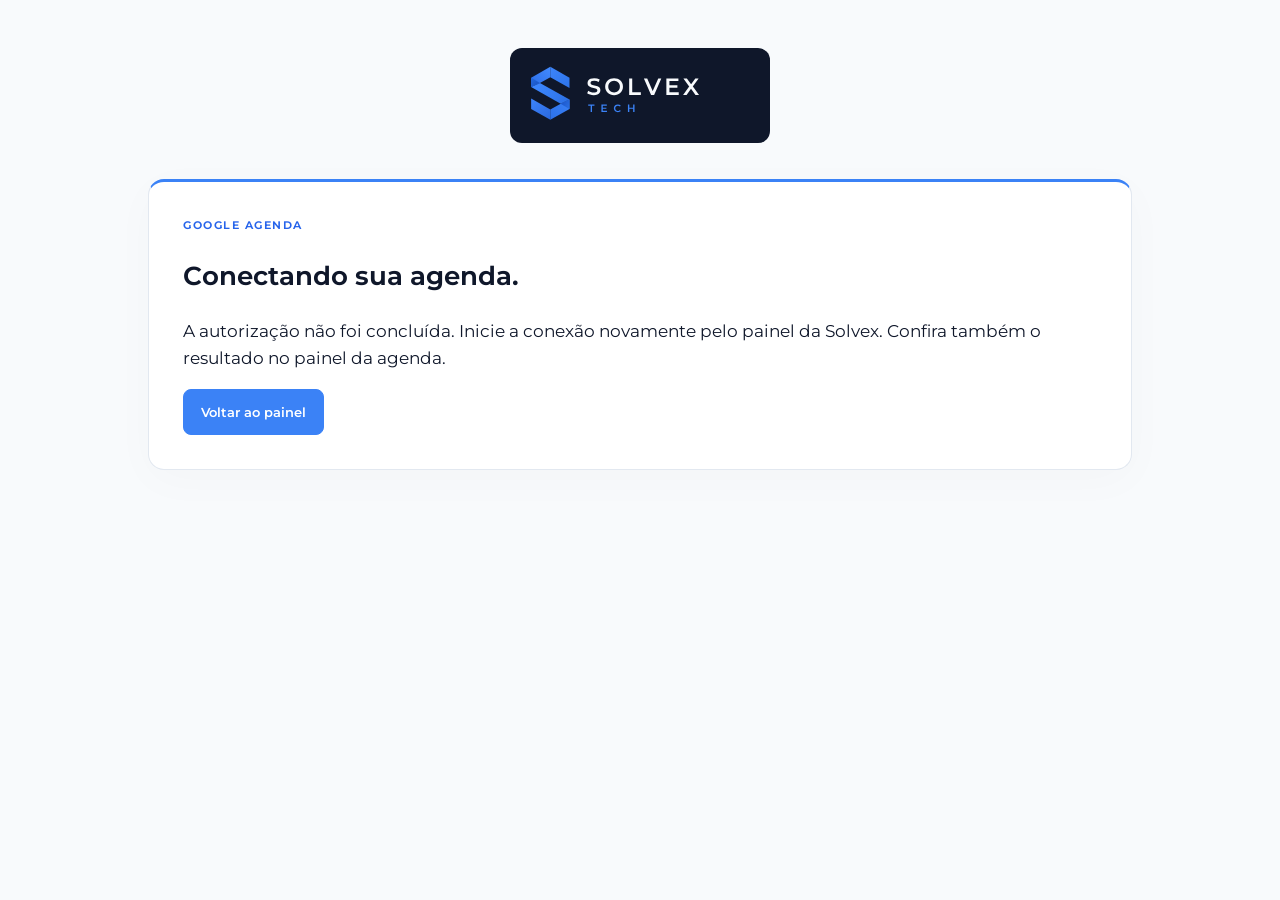
==== commit 6eb63b55: "Preservar as dobras da marca Solvex na logo, favicon e ícones do aplicativo" ====
--- a/agenda-google-callback.html
+++ b/agenda-google-callback.html
@@ -1 +1 @@
-<!doctype html><html lang="pt-BR"><head><meta http-equiv="Content-Security-Policy" content="default-src 'none'; script-src 'self'; style-src 'self' 'unsafe-inline'; img-src 'self' data:; font-src 'self'; connect-src 'self' https://abweepruixcyetrzefhk.supabase.co; base-uri 'none'; object-src 'none'; form-action 'self'; upgrade-insecure-requests"><meta charset="utf-8"><meta name="viewport" content="width=device-width,initial-scale=1"><meta name="referrer" content="no-referrer"><title>Conexão Google Agenda | Solvex</title><link rel="icon" href="favicon.svg"><link rel="stylesheet" href="assets/style-8775fa90d509.css"></head><body class="solvex-agenda agenda-page"><main class="agenda-container"><img class="agenda-callback-logo" src="solvex-logo.svg" alt="Solvex Tech"><section class="agenda-card"><p class="page-eyebrow">GOOGLE AGENDA</p><h1>Conectando sua agenda.</h1><p id="google-status" role="status">Aguarde a confirmação da sua conexão.</p><button id="google-close" type="button" class="button primary">Voltar ao painel</button></section></main><script src="config.js" defer></script><script src="assets/icons-968d5dba30fa.js" defer></script><script src="assets/api-6a0f5f5ae72e.js" defer></script><script src="assets/google-callback-cf3a85955976.js" defer></script></body></html>+<!doctype html><html lang="pt-BR"><head><meta http-equiv="Content-Security-Policy" content="default-src 'none'; script-src 'self'; worker-src 'self'; manifest-src 'self'; style-src 'self' 'unsafe-inline'; img-src 'self' data:; font-src 'self'; connect-src 'self' https://abweepruixcyetrzefhk.supabase.co; base-uri 'none'; object-src 'none'; form-action 'self'; upgrade-insecure-requests"><meta name="apple-mobile-web-app-title" content="Solvex Agenda"><link rel="manifest" href="app-035e4ea2bb51.webmanifest"><link rel="apple-touch-icon" sizes="180x180" href="apple-touch-icon-e097a6389ca1.png"><meta charset="utf-8"><meta name="viewport" content="width=device-width,initial-scale=1,viewport-fit=cover"><meta name="referrer" content="no-referrer"><title>Conexão Google Agenda | Solvex</title><link rel="icon" href="favicon-e7b65bddf8f6.svg"><link rel="stylesheet" href="assets/style-9cea440f1fc6.css"><meta name="theme-color" content="#0F172A"></head><body class="solvex-agenda agenda-page"><main class="agenda-container"><img class="agenda-callback-logo" src="solvex-logo-417922d0b8ce.svg" alt="Solvex Tech"><section class="agenda-card"><p class="page-eyebrow">GOOGLE AGENDA</p><h1>Conectando sua agenda.</h1><p id="google-status" role="status">Aguarde a confirmação da sua conexão.</p><button id="google-close" type="button" class="button primary">Voltar ao painel</button></section></main><script src="config.js" defer></script><script src="assets/icons-968d5dba30fa.js" defer></script><script src="assets/api-547841a2abc8.js" defer></script><script src="assets/google-flow-968bbc43f188.js" defer></script><script src="assets/google-callback-feb278486438.js" defer></script></body></html>
--- a/assets/style-9cea440f1fc6.css
+++ b/assets/style-9cea440f1fc6.css
@@ -0,0 +1 @@
+.solvex-agenda{--agenda-orange:var(--gold);--agenda-navy:var(--cream)}.solvex-agenda.agenda-page .skip-link:not(:focus),.solvex-agenda .skip-link:not(:focus){width:1px;height:1px;padding:0;overflow:hidden;clip-path:inset(50%)}.solvex-agenda .agenda-container{max-width:1020px;margin:38px auto 52px;padding:0 24px;color:var(--cream)}.solvex-agenda .agenda-intro{display:flex;align-items:center;justify-content:space-between;gap:24px;margin-bottom:26px}.solvex-agenda .agenda-intro h1{font-size:clamp(32px,4.3vw,46px);letter-spacing:-1.3px;margin:5px 0 10px;line-height:1.1}.solvex-agenda .agenda-intro p:last-child{margin:0;font-size:19px;color:var(--muted)}.solvex-agenda .agenda-intro-icon{display:grid;place-items:center;flex:0 0 84px;height:84px;border-radius:8px;background:#3b82f61a;color:var(--gold);border:1px solid rgba(59,130,246,.2)}.solvex-agenda .agenda-intro-icon .ui-icon{width:43px;height:43px}.solvex-agenda .agenda-card{background:var(--panel);border:1px solid var(--rule);border-radius:8px;padding:32px;box-shadow:none}.solvex-agenda .agenda-form-heading{display:flex;align-items:center;gap:16px;margin-bottom:24px}.solvex-agenda .agenda-form-heading h2{font-size:23px;margin:0 0 5px;letter-spacing:-.4px}.solvex-agenda .agenda-form-heading p{color:var(--muted);margin:0}.solvex-agenda .agenda-step{display:grid;place-items:center;border-radius:8px;flex:0 0 46px;height:46px;background:#3b82f61a;color:var(--cream);font-weight:800;font-size:18px}.solvex-agenda .agenda-fields{display:grid;grid-template-columns:1fr 1fr;gap:20px}.solvex-agenda .agenda-fields .agenda-wide{grid-column:1/-1}.solvex-agenda .agenda-card label,.solvex-agenda .agenda-config-form>label,.solvex-agenda .agenda-filters label{display:block;font-size:15px;font-weight:700;color:var(--cream)}.solvex-agenda .agenda-card input:not([type=checkbox]):not([type=radio]),.solvex-agenda .agenda-card select,.solvex-agenda .agenda-config-form input:not([type=checkbox]),.solvex-agenda .agenda-config-form select,.solvex-agenda .agenda-config-form textarea,.solvex-agenda .agenda-filters input,.solvex-agenda .agenda-share input{display:block;width:100%;box-sizing:border-box;padding:13px 14px;margin-top:8px;min-height:48px;border:1px solid var(--rule);border-radius:8px;background:var(--panel);color:var(--cream);font:inherit;font-weight:400;box-shadow:none}.solvex-agenda .agenda-card input::placeholder,.solvex-agenda .agenda-config-form input::placeholder{color:var(--muted)}.solvex-agenda .agenda-card input:focus,.solvex-agenda .agenda-card select:focus,.solvex-agenda .agenda-config-form input:focus,.solvex-agenda .agenda-config-form select:focus,.solvex-agenda .agenda-config-form textarea:focus,.solvex-agenda .agenda-filters input:focus{outline:2px solid var(--gold);outline-offset:2px}.solvex-agenda .field-optional{font-size:12px;font-weight:400;color:var(--muted)}.solvex-agenda .agenda-plain-fieldset{border:0;padding:0;margin:0;min-width:0}.solvex-agenda .agenda-plain-fieldset legend{font-weight:700;font-size:15px;margin-bottom:10px;padding:0}.solvex-agenda .agenda-divider{height:1px;background:var(--panel-2);margin:30px 0}.solvex-agenda .agenda-mode-options{display:grid;grid-template-columns:1fr 1fr;gap:14px;margin-bottom:26px}.solvex-agenda .agenda-mode-options label{display:flex;align-items:center;gap:12px;padding:15px;border-radius:8px;background:var(--panel-2);border:1px solid var(--rule);cursor:pointer}.solvex-agenda .agenda-mode-options label:has(input:checked){background:#3b82f611;border:2px solid var(--gold);padding:14px}.solvex-agenda .agenda-mode-options small{display:block;font-weight:400;color:var(--muted);margin-top:4px}.solvex-agenda .agenda-card input[type=radio],.solvex-agenda .agenda-card input[type=checkbox],.solvex-agenda .agenda-config-form input[type=checkbox]{accent-color:var(--gold);width:18px;height:18px;flex:0 0 18px;margin:0}.solvex-agenda .agenda-mode-options label:has(input:disabled){opacity:.5;cursor:default}.solvex-agenda .agenda-date-heading{display:flex;align-items:center;justify-content:space-between;gap:16px}.solvex-agenda .agenda-card h3{font-size:17px;margin:0 0 14px}.solvex-agenda .agenda-date-nav{display:flex;gap:8px;margin-bottom:14px}.solvex-agenda .agenda-nav-button{width:36px;height:36px;border:1px solid var(--rule);border-radius:8px;background:var(--panel);color:var(--cream);font-size:25px;cursor:pointer}.solvex-agenda .agenda-nav-button:disabled{opacity:.4;cursor:default}.solvex-agenda .agenda-date-options{display:grid;grid-template-columns:repeat(3,1fr);gap:14px;margin-bottom:24px}.solvex-agenda .agenda-date-chip{padding:15px 8px;border:1px solid var(--rule);border-radius:8px;background:var(--panel-2);color:var(--cream);cursor:pointer;font:inherit;display:flex;flex-direction:column;align-items:center;gap:4px}.solvex-agenda .agenda-date-chip strong{font-size:29px;line-height:1.1}.solvex-agenda .agenda-date-chip span{text-transform:uppercase;font-weight:700;font-size:13px}.solvex-agenda .agenda-date-chip small{font-size:12px}.solvex-agenda .agenda-date-chip[aria-pressed=true]{background:var(--gold);color:var(--cream);border-color:var(--gold);box-shadow:none}.solvex-agenda .agenda-hour-options{display:flex;flex-wrap:wrap;gap:12px;min-height:48px;margin-bottom:18px}.solvex-agenda .agenda-hour-chip{min-width:105px;flex:1 1 100px;max-width:210px;padding:13px 16px;border:1px solid var(--rule);border-radius:8px;background:var(--panel-2);color:var(--cream);cursor:pointer;font:inherit;font-size:17px;font-weight:750}.solvex-agenda .agenda-hour-chip[aria-pressed=true]{background:var(--gold);color:var(--cream);border-color:var(--cream)}.solvex-agenda .agenda-date-chip:focus-visible,.solvex-agenda .agenda-hour-chip:focus-visible,.solvex-agenda .agenda-nav-button:focus-visible{outline:2px solid var(--gold);outline-offset:3px}.solvex-agenda .agenda-selection{display:flex;align-items:center;justify-content:center;gap:8px;font-size:14px;color:var(--muted);padding:12px;background:var(--panel-2);border-radius:8px;margin-bottom:22px}.solvex-agenda .agenda-selection .ui-icon{width:21px;height:21px}.solvex-agenda .agenda-card .agenda-consent{display:flex;align-items:flex-start;gap:11px;font-weight:400;line-height:1.6;font-size:13px;margin-bottom:20px}.solvex-agenda .agenda-consent input{margin-top:2px!important}.solvex-agenda .agenda-confirm{width:100%;display:flex;align-items:center;justify-content:center;gap:14px;padding:16px!important;font-size:17px!important;min-height:56px}.solvex-agenda .agenda-form-footer{margin:24px 0 0;border-top:1px solid var(--rule);padding-top:20px;text-align:center;font-size:13px;color:var(--muted)}.solvex-agenda .agenda-honeypot{position:absolute;width:1px;height:1px;overflow:hidden;clip-path:inset(50%)}.solvex-agenda .agenda-contact{margin:24px 0 0;text-align:center;font-size:14px}.solvex-agenda .agenda-contact a,.solvex-agenda .agenda-hint a{color:var(--cream);text-decoration:underline;text-decoration-color:var(--gold);text-underline-offset:4px}.solvex-agenda .agenda-success-icon{display:grid;place-items:center;width:62px;height:62px;background:#3b82f61a;color:var(--gold);border-radius:8px;margin-bottom:20px}.solvex-agenda .agenda-success-icon .ui-icon{width:35px;height:35px}.solvex-agenda .agenda-confirmation h2{font-size:30px;margin:6px 0 14px}.solvex-agenda .agenda-confirmation-actions{display:flex;align-items:center;flex-wrap:wrap;gap:16px;margin-top:16px}.solvex-agenda .agenda-confirmation .detail-grid{margin:24px 0}.solvex-agenda .agenda-confirmation .notice{font-size:14px;margin-bottom:20px}.solvex-agenda .agenda-confirmation:focus{outline:2px solid var(--gold);outline-offset:4px}.solvex-agenda .agenda-hint{font-size:13px!important;color:var(--muted);line-height:1.6;margin:8px 0 18px;overflow-wrap:anywhere}.solvex-agenda .agenda-admin-columns{display:grid;grid-template-columns:1fr 1fr;gap:22px}.solvex-agenda .agenda-admin-columns>.admin-section{min-width:0}.solvex-agenda .agenda-admin-columns h2{font-size:23px;margin:5px 0 16px}.solvex-agenda .agenda-admin-columns .agenda-fields{gap:16px}.solvex-agenda .agenda-config-form{display:grid;gap:16px}.solvex-agenda .agenda-config-form p{margin:-8px 0 0}.solvex-agenda .agenda-config-form .agenda-fields label{font-size:14px;font-weight:700}.solvex-agenda .agenda-config-form .agenda-toggle{display:flex;align-items:center;gap:10px;border-radius:8px;background:#3b82f614;padding:14px}.solvex-agenda .agenda-share{display:flex;align-items:center;justify-content:space-between;gap:24px;border-left:4px solid var(--gold)!important}.solvex-agenda .agenda-share h2{margin:4px 0 8px;font-size:25px}.solvex-agenda .agenda-share p{margin:0}.solvex-agenda .agenda-share-controls{display:flex;align-items:flex-end;gap:12px;max-width:450px;flex:1;min-width:0}.solvex-agenda .agenda-share-controls label{flex:1;min-width:0;font-size:12px}.solvex-agenda .agenda-share-controls .button{white-space:nowrap;min-height:48px}.solvex-agenda .agenda-weekdays,.solvex-agenda .agenda-format-checks{display:flex;gap:12px;flex-wrap:wrap}.solvex-agenda .agenda-weekdays label,.solvex-agenda .agenda-format-checks label{display:flex;align-items:center;gap:6px;font-size:13px;font-weight:600}.solvex-agenda .agenda-slot-list{max-height:400px;overflow:auto;display:grid;gap:10px;margin-top:16px;padding-right:4px}.solvex-agenda .agenda-slot-row{display:flex;align-items:center;justify-content:space-between;gap:12px;padding:14px 16px;border:1px solid var(--rule);border-radius:8px;background:var(--panel-2)}.solvex-agenda .agenda-slot-row strong{display:block;font-size:15px}.solvex-agenda .agenda-slot-row small{display:block;color:var(--muted);margin-top:5px}.solvex-agenda .agenda-slot-row .text-button{font-size:13px}.solvex-agenda .agenda-filters{display:flex;align-items:flex-end;gap:16px;flex-wrap:wrap;margin:20px 0}.solvex-agenda .agenda-filters label{flex:1;min-width:170px}.solvex-agenda .agenda-filters .button{min-height:48px}.solvex-agenda .agenda-bookings{display:grid;gap:16px}.solvex-agenda .agenda-booking{border:1px solid var(--rule);border-radius:8px;padding:20px;border-left:4px solid var(--gold)}.solvex-agenda .agenda-booking h3{margin:4px 0 5px;font-size:19px}.solvex-agenda .agenda-booking-heading{display:flex;align-items:flex-start;justify-content:space-between;gap:12px}.solvex-agenda .agenda-booking-subtitle{font-size:13px;color:var(--muted);margin:6px 0 18px}.solvex-agenda .agenda-booking-contact{display:grid;grid-template-columns:1fr 1fr;gap:10px 20px;margin:16px 0}.solvex-agenda .agenda-booking-contact div{min-width:0}.solvex-agenda .agenda-booking-contact dt{font-size:11px;font-weight:700;text-transform:uppercase;color:var(--muted);margin-bottom:3px}.solvex-agenda .agenda-booking-contact dd{margin:0;font-size:14px;overflow-wrap:anywhere;white-space:pre-wrap}.solvex-agenda .agenda-booking-actions{display:flex;gap:10px;flex-wrap:wrap}.solvex-agenda .agenda-booking-actions .button{font-size:12px!important;padding:10px 13px!important}.solvex-agenda .agenda-booking-status{font-size:11px;font-weight:700;white-space:nowrap;background:#3b82f61f;color:var(--cream);padding:6px 10px;border-radius:8px}.solvex-agenda .agenda-booking-status[data-status=canceled]{background:var(--panel-2)}@media(max-width:1200px){.solvex-agenda .agenda-admin-columns{grid-template-columns:1fr}.solvex-agenda .agenda-share{align-items:flex-start;flex-direction:column}.solvex-agenda .agenda-share-controls{width:100%;max-width:none;flex:auto}}@media(max-width:600px){.solvex-agenda .agenda-container{margin:25px auto 36px;padding:0 16px}.solvex-agenda .agenda-intro{gap:12px}.solvex-agenda .agenda-intro-icon{flex-basis:56px;height:56px;border-radius:8px}.solvex-agenda .agenda-intro-icon .ui-icon{width:30px;height:30px}.solvex-agenda .agenda-intro p:last-child{font-size:15px;line-height:1.5}.solvex-agenda .agenda-intro .page-eyebrow{font-size:9px}.solvex-agenda .agenda-card{padding:22px 18px;border-radius:8px}.solvex-agenda .agenda-form-heading{gap:12px}.solvex-agenda .agenda-form-heading h2{font-size:18px}.solvex-agenda .agenda-form-heading p{font-size:12px;line-height:1.5}.solvex-agenda .agenda-step{flex-basis:38px;height:38px;font-size:15px}.solvex-agenda .agenda-fields{grid-template-columns:1fr;gap:18px}.solvex-agenda .agenda-fields .agenda-wide{grid-column:auto}.solvex-agenda .agenda-mode-options{gap:10px}.solvex-agenda .agenda-mode-options label{padding:12px 9px;gap:8px}.solvex-agenda .agenda-mode-options label:has(input:checked){padding:11px 8px}.solvex-agenda .agenda-mode-options small{font-size:10px;line-height:1.4}.solvex-agenda .agenda-mode-options span{font-size:13px}.solvex-agenda .agenda-date-options{gap:10px}.solvex-agenda .agenda-date-chip strong{font-size:26px}.solvex-agenda .agenda-selection{font-size:12px;line-height:1.5}.solvex-agenda .agenda-confirm{font-size:15px!important}.solvex-agenda .agenda-admin-columns .agenda-fields{grid-template-columns:1fr}.solvex-agenda .agenda-share-controls{flex-wrap:wrap}.solvex-agenda .agenda-share-controls label{flex:1 1 100%}.solvex-agenda .agenda-booking-contact{grid-template-columns:1fr}.solvex-agenda .agenda-booking-heading{flex-wrap:wrap}.solvex-agenda .agenda-slot-row{padding:12px;flex-wrap:wrap}.solvex-agenda .agenda-slot-row strong{font-size:13px}.solvex-agenda .agenda-filters .button{width:100%}.solvex-agenda .agenda-confirmation .detail-grid{grid-template-columns:1fr}.solvex-agenda .agenda-form-footer{font-size:11px}}.solvex-agenda .agenda-toolbar{display:flex;align-items:center;justify-content:space-between;gap:18px;margin:4px 0 20px;flex-wrap:wrap}.solvex-agenda .agenda-toolbar-state,.solvex-agenda .agenda-toolbar-actions{display:flex;align-items:center;gap:12px;flex-wrap:wrap}.solvex-agenda .agenda-toolbar-actions .button{font-size:13px!important;padding:12px 16px!important}.solvex-agenda .agenda-toolbar-state strong{font-size:14px}.solvex-agenda .agenda-toolbar-state .text-button{font-size:12px}.solvex-agenda .agenda-open-dot{width:9px;height:9px;border-radius:8px;background:var(--panel-2)}.solvex-agenda .agenda-open-dot.is-open{background:var(--gold);box-shadow:none}.solvex-agenda .agenda-feedback{font-size:13px;color:var(--cream);margin-bottom:16px;line-height:1.5}.solvex-agenda .agenda-feedback:empty{display:none}.solvex-agenda .agenda-workspace{display:grid;grid-template-columns:minmax(0,1.7fr) minmax(260px,1fr);gap:22px;align-items:start}.solvex-agenda .agenda-workspace .admin-section{margin-bottom:22px!important}.solvex-agenda .agenda-month-heading,.solvex-agenda .agenda-day-heading{display:flex;align-items:center;justify-content:space-between;gap:16px}.solvex-agenda .agenda-month-heading h2{font-size:24px;margin:5px 0 0}.solvex-agenda .agenda-month-heading .agenda-date-nav{align-items:center;margin:0}.solvex-agenda .agenda-calendar-hint{color:var(--muted);font-size:13px;line-height:1.5;margin:14px 0 22px}.solvex-agenda .agenda-month-weekdays,.solvex-agenda .agenda-month-grid{display:grid;grid-template-columns:repeat(7,minmax(0,1fr));gap:7px}.solvex-agenda .agenda-month-weekdays{margin-bottom:10px}.solvex-agenda .agenda-month-weekdays span{text-align:center;font-weight:700;font-size:10px;color:var(--muted)}.solvex-agenda .agenda-calendar-day{height:93px;border:1px solid var(--rule);border-radius:8px;background:var(--panel);color:var(--cream);padding:9px 6px;display:flex;align-items:flex-start;flex-direction:column;text-align:left;cursor:pointer;position:relative;min-width:0}.solvex-agenda .agenda-calendar-day:hover{background:#3b82f60d}.solvex-agenda .agenda-calendar-day[aria-pressed=true]{border:2px solid var(--gold);background:#3b82f611;padding:8px 5px}.solvex-agenda .agenda-calendar-day.is-today>strong{background:var(--gold);color:var(--cream);border-radius:8px;width:23px;height:23px;display:grid;place-items:center}.solvex-agenda .agenda-calendar-day.is-blocked{background:var(--panel-2)}.solvex-agenda .agenda-calendar-day>strong{font-size:14px;line-height:23px}.solvex-agenda .agenda-day-badges{display:flex;flex-direction:column;gap:4px;margin-top:6px;width:100%}.solvex-agenda .agenda-day-badges small{font-size:9px;font-weight:700;border-radius:8px;padding:3px 4px;white-space:nowrap;overflow:hidden;text-overflow:ellipsis}.solvex-agenda .agenda-free-badge{background:#3b82f624;color:var(--cream)}.solvex-agenda .agenda-booked-badge{background:var(--gold);color:var(--cream)}.solvex-agenda .agenda-blocked-badge{background:var(--panel-2);color:var(--muted)}.solvex-agenda .agenda-calendar-legend{display:flex;align-items:center;flex-wrap:wrap;gap:18px;font-size:11px;color:var(--muted);margin-top:20px}.solvex-agenda .agenda-calendar-legend span{display:flex;align-items:center;gap:7px}.solvex-agenda .agenda-calendar-legend i{display:inline-block;width:8px;height:8px;border-radius:8px}.solvex-agenda .agenda-legend-free,.solvex-agenda .agenda-legend-booked{background:var(--gold)}.solvex-agenda .agenda-legend-blocked{background:var(--panel-2)}.solvex-agenda .agenda-day-heading h2{font-size:22px;margin:4px 0 0}.solvex-agenda .agenda-day-heading>.text-button{font-size:12px}.solvex-agenda .agenda-day-counts{display:flex;gap:20px;font-size:12px;margin:22px 0;color:var(--muted)}.solvex-agenda .agenda-day-counts strong{font-size:22px;color:var(--cream);padding-right:4px}.solvex-agenda .agenda-day-slots{display:grid;gap:10px;max-height:430px;overflow:auto;margin-bottom:18px;padding-right:2px}.solvex-agenda .agenda-day-slots .agenda-slot-row{gap:8px;padding:12px;flex-wrap:nowrap}.solvex-agenda .agenda-day-slots .agenda-slot-row>div{flex:1;min-width:0}.solvex-agenda .agenda-day-slots .agenda-slot-row small{font-size:10px}.solvex-agenda .agenda-day-slots .agenda-booking-status{font-size:9px;padding:5px 7px}.solvex-agenda .agenda-slot-remove{border:0;background:transparent;color:var(--cream);font-size:21px;padding:2px 5px;cursor:pointer}.solvex-agenda .agenda-day-actions{display:grid;gap:12px}.solvex-agenda .agenda-day-actions .button{font-size:12px!important;min-height:42px;padding:11px!important}.solvex-agenda .agenda-day-actions .text-button{font-size:11px}.solvex-agenda .agenda-day-card .agenda-hint{margin-bottom:0;font-size:11px!important}.solvex-agenda .agenda-day-empty-state{font-size:13px;color:var(--muted);padding:25px 14px;border:1px dashed var(--rule);border-radius:8px;text-align:center;margin:0 0 4px;line-height:1.6}.solvex-agenda .agenda-day-meetings .agenda-bookings{grid-template-columns:1fr 1fr}.solvex-agenda .agenda-contact-details{margin:16px 0}.solvex-agenda .agenda-contact-details summary{font-size:12px;color:var(--cream);font-weight:700;cursor:pointer}.solvex-agenda .agenda-meet-state{font-size:11px;font-weight:700;color:var(--cream);background:#3b82f61a;padding:8px 11px;border-radius:8px;display:inline-block;margin-bottom:0}.solvex-agenda .agenda-meet-state[data-state=ready]{background:var(--gold);color:var(--cream)}.solvex-agenda .agenda-dialog{max-width:600px;width:calc(100% - 32px);max-height:calc(100dvh - 40px);padding:28px;border:1px solid var(--rule);border-radius:8px;background:var(--panel);color:var(--cream);box-shadow:none;overflow:auto}.solvex-agenda .agenda-dialog::backdrop{background:var(--panel-2);backdrop-filter:blur(3px)}.solvex-agenda .agenda-dialog-heading{display:flex;align-items:flex-start;justify-content:space-between;gap:20px;margin-bottom:24px}.solvex-agenda .agenda-dialog-heading h2{font-size:26px;margin:5px 0 0;letter-spacing:-.5px}.solvex-agenda .agenda-dialog-close{border:0;background:var(--panel-2);color:var(--cream);border-radius:8px;font-size:24px;width:34px;height:34px;cursor:pointer;flex-shrink:0}.solvex-agenda .agenda-dialog .agenda-fields{gap:16px}.solvex-agenda .agenda-dialog .agenda-config-form>label,.solvex-agenda .agenda-dialog .agenda-fields label{font-size:13px;font-weight:700}.solvex-agenda .agenda-dialog .agenda-plain-fieldset legend{font-size:13px}.solvex-agenda .agenda-dialog .agenda-config-form input,.solvex-agenda .agenda-dialog .agenda-config-form select{margin-top:7px;font-size:14px}.solvex-agenda .agenda-dialog .agenda-config-form input[type=checkbox]{margin:0!important}.solvex-agenda .agenda-weekday-chips{gap:7px;display:grid;grid-template-columns:repeat(7,minmax(0,1fr))}.solvex-agenda .agenda-weekday-chips label{position:relative;display:block;min-width:0;cursor:pointer}.solvex-agenda .agenda-weekday-chips input{position:absolute;width:1px!important;height:1px!important;opacity:0}.solvex-agenda .agenda-weekday-chips span{display:grid;place-items:center;padding:12px 4px;border:1px solid var(--rule);border-radius:8px;color:var(--cream);background:var(--panel);font-size:12px;font-weight:700}.solvex-agenda .agenda-weekday-chips label:has(input:checked) span{background:var(--gold);color:var(--cream);border-color:var(--cream)}.solvex-agenda .agenda-weekday-chips label:has(input:focus-visible) span{outline:2px solid var(--gold);outline-offset:2px}.solvex-agenda .agenda-field-label{font-size:13px;font-weight:700;display:block}.solvex-agenda .agenda-duration-chip{display:block;padding:14px;margin-top:7px;border-radius:8px;background:#3b82f614;font-size:14px}.solvex-agenda .agenda-window-preview{border:1px solid rgba(59,130,246,.23);border-radius:8px;padding:16px;background:#3b82f60b}.solvex-agenda .agenda-window-preview>strong{font-size:14px}.solvex-agenda .agenda-window-preview>p{font-size:11px!important;color:var(--muted);margin:12px 0 0!important;line-height:1.6}.solvex-agenda .agenda-preview-times{display:flex;gap:7px;flex-wrap:wrap;margin-top:12px}.solvex-agenda .agenda-preview-times span{font-size:11px;font-weight:700;background:var(--panel);border:1px solid var(--rule);border-radius:8px;padding:6px 9px}.solvex-agenda .agenda-dialog .agenda-config-form .button{min-height:48px;font-size:14px}.solvex-agenda .agenda-google-card{margin-top:26px;padding:20px;border-radius:8px;background:var(--panel-2);border:1px solid var(--rule)}.solvex-agenda .agenda-google-card h3{font-size:18px;margin:6px 0 10px}.solvex-agenda .agenda-google-card p{font-size:12px;line-height:1.6}.solvex-agenda .agenda-google-actions{display:flex;align-items:center;gap:16px;flex-wrap:wrap}.solvex-agenda .agenda-google-actions .button{font-size:12px!important;padding:12px 16px!important;min-height:44px}.solvex-agenda .agenda-google-actions .text-button{font-size:12px}.solvex-agenda .agenda-google-card details{margin-top:18px;font-size:12px}.solvex-agenda .agenda-google-card summary{font-weight:700;cursor:pointer}.solvex-agenda .agenda-google-card input[readonly]{margin-bottom:14px;font-size:12px;width:100%}.solvex-agenda .agenda-upload-button{display:block;font-size:12px;font-weight:700}.solvex-agenda .agenda-upload-button input{font-size:12px;margin-top:10px;width:100%}.solvex-agenda .agenda-dialog .error{font-size:12px}@media(max-width:1150px){.solvex-agenda .agenda-workspace{grid-template-columns:1fr}.solvex-agenda .agenda-calendar-day{height:88px}.solvex-agenda .agenda-day-slots{grid-template-columns:1fr 1fr;max-height:300px}.solvex-agenda .agenda-day-card .agenda-day-actions{display:flex;align-items:center;flex-wrap:wrap}.solvex-agenda .agenda-day-meetings .agenda-bookings{grid-template-columns:1fr}}@media(max-width:600px){.solvex-agenda .agenda-toolbar{gap:16px}.solvex-agenda .agenda-toolbar-actions{display:grid;grid-template-columns:1fr 1fr;width:100%;gap:10px}.solvex-agenda .agenda-toolbar-actions .primary{grid-column:1/-1}.solvex-agenda .agenda-toolbar-actions .button{font-size:12px!important;padding:11px!important}.solvex-agenda .agenda-workspace{gap:0}.solvex-agenda .agenda-month-heading{gap:8px;flex-wrap:wrap}.solvex-agenda .agenda-month-heading h2{font-size:22px}.solvex-agenda .agenda-month-heading .agenda-date-nav{gap:5px}.solvex-agenda .agenda-month-heading .text-button{font-size:11px}.solvex-agenda .agenda-month-weekdays,.solvex-agenda .agenda-month-grid{gap:4px}.solvex-agenda .agenda-calendar-day{height:66px;padding:5px 3px;border-radius:8px}.solvex-agenda .agenda-calendar-day[aria-pressed=true]{padding:4px 2px}.solvex-agenda .agenda-calendar-day>strong{font-size:12px;line-height:19px}.solvex-agenda .agenda-calendar-day.is-today>strong{width:19px;height:19px}.solvex-agenda .agenda-day-badges{gap:3px;margin-top:3px}.solvex-agenda .agenda-day-badges small{font-size:7px;letter-spacing:-.2px;padding:2px}.solvex-agenda .agenda-calendar-legend{gap:10px;font-size:9px}.solvex-agenda .agenda-calendar-hint{font-size:12px}.solvex-agenda .agenda-day-slots{grid-template-columns:1fr}.solvex-agenda .agenda-dialog{padding:22px 18px;max-height:calc(100dvh - 28px)}.solvex-agenda .agenda-dialog .agenda-fields{grid-template-columns:1fr 1fr;gap:12px}.solvex-agenda .agenda-dialog-heading h2{font-size:22px}.solvex-agenda .agenda-weekday-chips{gap:5px}.solvex-agenda .agenda-weekday-chips span{font-size:10px;padding:10px 2px}.solvex-agenda .agenda-dialog .agenda-config-form .agenda-toggle{align-items:flex-start;line-height:1.5;font-size:12px}.solvex-agenda .agenda-dialog .agenda-config-form .agenda-toggle input{margin-top:2px!important}.solvex-agenda .agenda-dialog .agenda-config-form input[type=time]{min-width:0}.solvex-agenda .agenda-dialog .agenda-fields label{font-size:12px}.solvex-agenda .agenda-window-preview{padding:13px}.solvex-agenda .agenda-window-preview>strong{font-size:13px}.solvex-agenda .agenda-booking{padding:16px}}.solvex-agenda .agenda-weekly-summary{display:flex;align-items:flex-start;justify-content:space-between;gap:24px;border-left:4px solid var(--gold)!important;margin-bottom:22px!important}.solvex-agenda .agenda-weekly-summary h2{font-size:23px;margin:5px 0 8px}.solvex-agenda .agenda-weekly-summary p:last-child{font-size:13px;color:var(--muted);margin:0;line-height:1.6}.solvex-agenda .agenda-weekly-summary-days{display:flex;flex-wrap:wrap;gap:9px;max-width:650px}.solvex-agenda .agenda-weekly-summary-days>div{padding:10px 13px;border-radius:8px;border:1px solid var(--rule);background:var(--panel-2)}.solvex-agenda .agenda-weekly-summary-days strong{display:block;font-size:12px}.solvex-agenda .agenda-weekly-summary-days span{display:block;font-size:10px;color:var(--muted);margin-top:4px}.solvex-agenda .agenda-weekly-dialog{max-width:700px}.solvex-agenda .agenda-weekly-days{display:grid;gap:10px}.solvex-agenda .agenda-week-row{padding:14px 16px;border:1px solid var(--rule);border-radius:8px;background:var(--panel-2)}.solvex-agenda .agenda-week-row.is-enabled{background:var(--panel);border-color:#3b82f659}.solvex-agenda .agenda-week-heading{display:flex;align-items:center;justify-content:space-between;gap:12px}.solvex-agenda .agenda-week-heading label{display:flex;align-items:center;gap:10px;font-size:14px;font-weight:750}.solvex-agenda .agenda-week-heading input{accent-color:var(--gold);width:18px;height:18px!important;margin:0!important;flex-shrink:0}.solvex-agenda .agenda-week-heading .text-button{font-size:12px}.solvex-agenda .agenda-week-ranges{display:grid;gap:10px;margin-top:10px}.solvex-agenda .agenda-week-range{display:grid;grid-template-columns:1fr 1fr 26px;gap:12px;align-items:end}.solvex-agenda .agenda-week-range label{font-size:11px;font-weight:700;color:var(--muted)}.solvex-agenda .agenda-week-range input{width:100%;min-width:0;height:42px;min-height:42px!important;margin-top:5px!important;padding:9px 12px!important}.solvex-agenda .agenda-week-range input:disabled{background:var(--panel-2);color:var(--muted);border-color:var(--rule)}.solvex-agenda .agenda-week-range .agenda-slot-remove{height:42px}.solvex-agenda .agenda-weekly-dialog .agenda-window-preview>p{margin-top:8px!important}.solvex-agenda .agenda-weekly-dialog .agenda-hint{margin:0!important}.solvex-agenda .agenda-weekly-dialog .agenda-fields{margin:2px 0 6px}.solvex-agenda .agenda-weekly-dialog #agenda-copy-weekdays{font-size:12px;line-height:1.6}.solvex-agenda .agenda-week-row:not(.is-enabled) .agenda-week-ranges{display:none}.solvex-agenda .agenda-week-row:not(.is-enabled) [data-add-range]{visibility:hidden}.solvex-agenda .agenda-day-counts{flex-wrap:wrap;gap:12px}.solvex-agenda .agenda-day-counts strong{font-size:20px}.solvex-agenda .agenda-day-counts span{font-size:10px}.solvex-agenda .agenda-slot-reserve{background:var(--panel);color:var(--cream);border:1px solid var(--rule);border-radius:8px;font-size:9px;font-weight:700;padding:6px 7px;cursor:pointer}.solvex-agenda .agenda-internal-holds{display:grid;gap:10px;margin-bottom:16px}.solvex-agenda .agenda-internal-hold{display:flex;align-items:center;justify-content:space-between;gap:12px;border:1px solid var(--rule);border-left:3px solid var(--cream);border-radius:8px;padding:12px;background:var(--panel-2)}.solvex-agenda .agenda-internal-hold strong{font-size:11px;display:block}.solvex-agenda .agenda-internal-hold small{display:block;font-size:11px;color:var(--muted);margin-top:5px;overflow-wrap:anywhere}.solvex-agenda .agenda-internal-hold .button{font-size:10px!important;padding:7px 10px!important;min-height:32px!important}.solvex-agenda .agenda-day-slots .agenda-booking-status{white-space:normal;text-align:center;max-width:92px}.solvex-agenda .agenda-day-slots .agenda-slot-row small{line-height:1.5}@media(max-width:1150px){.solvex-agenda .agenda-weekly-summary{flex-direction:column;gap:16px}.solvex-agenda .agenda-weekly-summary-days{max-width:none}.solvex-agenda .agenda-day-card .agenda-day-actions{display:grid}}@media(max-width:600px){.solvex-agenda .agenda-weekly-summary h2{font-size:20px}.solvex-agenda .agenda-weekly-summary-days{display:grid;grid-template-columns:1fr 1fr;width:100%}.solvex-agenda .agenda-weekly-summary-days>div{padding:9px 11px}.solvex-agenda .agenda-weekly-dialog{padding:20px 16px}.solvex-agenda .agenda-week-row{padding:12px}.solvex-agenda .agenda-week-range{gap:8px;grid-template-columns:1fr 1fr 22px}.solvex-agenda .agenda-week-range input{padding:8px!important;font-size:12px!important}.solvex-agenda .agenda-week-heading label{font-size:13px}.solvex-agenda .agenda-week-heading .text-button{font-size:11px}.solvex-agenda .agenda-weekly-dialog .agenda-fields{grid-template-columns:1fr 1fr}.solvex-agenda .agenda-internal-hold{gap:8px;padding:10px}.solvex-agenda .agenda-internal-hold .button{font-size:9px!important}.solvex-agenda .agenda-day-counts{gap:10px}.solvex-agenda .agenda-day-counts strong{font-size:18px}.solvex-agenda .agenda-calendar-day{height:79px}.solvex-agenda .agenda-day-badges small{font-size:7px}}.solvex-agenda .agenda-mail-state{color:var(--cream);font-size:12px;line-height:1.6;padding:10px 12px;border:1px solid color-mix(in srgb,var(--cream) 12%,white);border-radius:8px;background:color-mix(in srgb,var(--gold) 5%,white);overflow-wrap:anywhere}.solvex-agenda{color:var(--cream);--agenda-orange:var(--gold);--agenda-navy:var(--cream)}.agenda-admin-native{max-width:1240px;margin:auto;padding:44px 26px 96px}.solvex-agenda .agenda-container{color:var(--cream)}.solvex-agenda h1,.solvex-agenda h2,.solvex-agenda h3{font-family:Montserrat,sans-serif;font-weight:400}.solvex-agenda .agenda-native-header h1{font-size:36px;margin:0}.solvex-agenda .mod-sub{color:var(--muted);margin:10px 0 26px}.solvex-agenda .admin-section{padding:20px 22px;background:var(--panel);border:1px solid var(--rule);border-radius:8px;margin:0 0 22px;min-width:0}.solvex-agenda .button{display:inline-flex;align-items:center;justify-content:center;gap:8px;background:var(--gold);color:#0f172a;border:1px solid var(--gold);border-radius:3px;padding:11px 16px;font-family:Montserrat,sans-serif;font-size:12.5px;font-weight:500;letter-spacing:.08em;text-transform:uppercase;text-decoration:none;min-height:44px;cursor:pointer}.solvex-agenda .button.secondary{background:transparent;color:var(--cream);border-color:var(--rule)}.solvex-agenda .button:disabled{opacity:.45;cursor:default}.solvex-agenda .text-button{background:transparent;border:0;color:var(--gold-hi);text-decoration:underline;text-underline-offset:3px;min-height:44px;padding:8px;cursor:pointer}.solvex-agenda .page-eyebrow{color:var(--gold);font-size:10px;letter-spacing:.12em;text-transform:uppercase}.solvex-agenda .agenda-intro p:last-child,.solvex-agenda .agenda-hint,.solvex-agenda .field-optional{color:var(--muted)}.solvex-agenda .error{color:#e59a9a;font-size:13px;overflow-wrap:anywhere;min-height:18px}.solvex-agenda .notice{color:var(--muted);background:var(--panel-2);padding:14px;border-radius:6px;overflow-wrap:anywhere}.solvex-agenda .agenda-hour-chip[aria-pressed=true],.solvex-agenda .agenda-date-chip[aria-pressed=true]{background:var(--gold);color:#0f172a;border-color:var(--gold)}.solvex-agenda .agenda-dialog{background:var(--panel);color:var(--cream);border:1px solid var(--rule);max-height:88dvh;overflow:auto}.solvex-agenda .agenda-dialog::backdrop{background:#000000b3}.solvex-agenda .detail-grid{display:grid;gap:14px;grid-template-columns:1fr 1fr}.solvex-agenda .detail-grid dt{color:var(--muted);font-size:12px}.solvex-agenda .detail-grid dd{margin:4px 0 0;overflow-wrap:anywhere}.solvex-agenda .pager{display:flex;gap:12px;justify-content:flex-end;margin-top:16px}.solvex-agenda .agenda-calendar-card,.solvex-agenda .agenda-day-card{min-width:0}.solvex-agenda .agenda-calendar-day{min-height:72px;min-width:0;overflow:hidden}.solvex-agenda .agenda-calendar-day[aria-pressed=true]{outline:2px solid var(--gold);outline-offset:-2px;background:var(--panel-2)}.solvex-agenda .agenda-booking-subtitle,.solvex-agenda .agenda-calendar-hint{color:var(--muted);overflow-wrap:anywhere}.solvex-agenda .agenda-mail-state{color:var(--muted);background:var(--panel-2);border-color:var(--rule)}.solvex-agenda .agenda-public-brand{max-width:1020px;margin:auto;padding:24px;border-bottom:1px solid var(--rule)}.solvex-agenda .agenda-public-brand a{display:flex;gap:14px;align-items:center;color:var(--cream);text-decoration:none}.solvex-agenda .agenda-public-brand img{width:48px;height:48px;object-fit:contain;border-radius:4px}.solvex-agenda .agenda-public-brand span{font-family:Montserrat,sans-serif;font-size:22px;letter-spacing:.09em;text-transform:uppercase}.solvex-agenda .agenda-public-brand small{display:block;font-family:Barlow,sans-serif;font-size:11px;color:var(--muted);letter-spacing:0;text-transform:none}.solvex-agenda .agenda-public-footer{max-width:1020px;margin:0 auto;padding:24px;border-top:1px solid var(--rule);color:var(--muted);font-size:12px;text-align:center}.solvex-agenda .agenda-public-footer a{color:var(--gold-hi)}.solvex-agenda .agenda-dialog-close,.solvex-agenda .agenda-nav-button{min-width:44px;min-height:44px}.solvex-agenda .agenda-success-icon svg,.solvex-agenda .agenda-intro-icon svg{width:32px;height:32px;stroke:currentColor;fill:none;stroke-width:1.8}@media(max-width:1100px){.solvex-agenda .agenda-workspace{grid-template-columns:1fr}}@media(max-width:600px){.agenda-admin-native{padding:28px 16px 64px}.solvex-agenda .admin-section{padding:16px}.solvex-agenda .agenda-native-header h1{font-size:28px}.solvex-agenda .agenda-calendar-day{min-height:62px;padding:6px 2px}.solvex-agenda .agenda-day-badges small{font-size:9px}.solvex-agenda .detail-grid{grid-template-columns:1fr}.solvex-agenda .agenda-dialog{max-width:calc(100vw - 24px)}.solvex-agenda .agenda-public-brand{padding:18px 16px}.solvex-agenda .agenda-toolbar-actions .button{flex:1 1 140px}}.solvex-agenda .agenda-profile-bar{display:flex;align-items:center;gap:24px;flex-wrap:wrap;margin:0 0 24px;padding:18px 20px;background:var(--panel);border:1px solid var(--rule);border-radius:12px}.solvex-agenda .agenda-profile-bar[hidden]{display:none}.solvex-agenda .agenda-profile-bar label{display:grid;gap:8px;flex:1;min-width:0;font-size:14px;font-weight:600;max-width:460px}.solvex-agenda .agenda-profile-bar select{width:100%;min-height:48px;padding:10px 14px;border:1px solid var(--rule);border-radius:8px;background:var(--field);color:var(--cream);font:inherit}.solvex-agenda .agenda-profile-bar p{flex:1;min-width:min(240px,100%);margin:0}.solvex-agenda .agenda-origin-group{grid-column:1/-1;min-width:0;padding-top:8px}.solvex-agenda .agenda-origin-group+.agenda-origin-group{border-top:1px solid var(--rule);padding-top:26px;margin-top:8px}.solvex-agenda .agenda-origin-heading{display:flex;align-items:center;gap:10px;flex-wrap:wrap}.solvex-agenda .agenda-origin-heading h3{font-size:20px;margin:0;line-height:1.3}.solvex-agenda .agenda-origin-count{border:1px solid var(--rule);border-radius:20px;padding:3px 9px;font-size:12px;font-weight:700}.solvex-agenda .agenda-origin-note{font-size:13px;color:var(--muted);line-height:1.6;margin:8px 0 16px}.solvex-agenda .agenda-origin-items{display:grid;grid-template-columns:repeat(2,minmax(0,1fr));gap:16px;min-width:0}.solvex-agenda .agenda-origin-items .agenda-day-empty-state{grid-column:1/-1}.solvex-agenda .agenda-origin-items .agenda-booking{min-width:0;overflow-wrap:anywhere}.solvex-agenda .agenda-origin-items .agenda-booking h4{margin:4px 0 5px;font-size:19px;line-height:1.35}.solvex-agenda .agenda-origin-badge{display:inline-block;font-size:10px;font-weight:800;letter-spacing:.05em;text-transform:uppercase;background:#3b82f61a;color:inherit;padding:5px 8px;border-radius:6px;margin:0 0 12px}.solvex-agenda .agenda-origin-group[data-origin=google] .agenda-booking{border-left-color:#8796a3}.solvex-agenda .agenda-origin-group[data-origin=google] .agenda-origin-badge,.solvex-agenda .agenda-google-badge{background:#edf2f7;color:#43566a}.solvex-agenda .agenda-google-badge{font-size:9px;padding:3px 5px;border-radius:4px}@media(max-width:800px){.solvex-agenda .agenda-origin-items{grid-template-columns:1fr}.solvex-agenda .agenda-origin-heading h3{font-size:18px}}.solvex-agenda.agenda-page{--agenda-public-muted:#64748B;font-size:17px;line-height:1.6;background:radial-gradient(ellipse at 80% 0,rgba(59,130,246,.075),transparent 620px),var(--ink)}.agenda-page .skip-link:focus{position:fixed;top:12px;left:12px;z-index:100;padding:12px 18px;background:var(--gold);color:var(--ink);border-radius:8px}.agenda-page .agenda-public-brand{display:flex;justify-content:center;align-items:center;max-width:1120px;padding:38px 28px 12px;border:0}.agenda-page .agenda-public-brand .agenda-public-home{display:block;min-width:0;padding:0;border:0;background:none;box-shadow:none}.agenda-page .agenda-public-brand .agenda-public-logo{display:block;width:320px;max-width:100%;height:auto;object-fit:contain;border:0;border-radius:0;background:none;box-shadow:none}.agenda-page .agenda-intro .agenda-profile-public{font-size:17px;color:var(--gold);margin:14px 0 0}.agenda-page .agenda-container{max-width:1120px;margin:52px auto 64px;padding:0 28px}.agenda-page .agenda-intro{gap:32px;margin-bottom:28px}.agenda-page .agenda-intro>div:first-child{min-width:0;max-width:760px}.agenda-page .agenda-intro .page-eyebrow{font-size:12px;font-weight:600;letter-spacing:.15em;line-height:1.7;margin:0 0 16px}.agenda-page .agenda-intro h1{font-size:clamp(42px,5.6vw,66px);line-height:1.12;letter-spacing:-.025em;margin:0 0 18px}.agenda-page .agenda-intro p:not(.page-eyebrow):not(.agenda-profile-public){font-size:21px;line-height:1.6;color:var(--agenda-public-muted);max-width:48ch}.agenda-page .agenda-intro-icon{flex-basis:112px;height:112px;border-radius:24px;background:linear-gradient(135deg,#3b82f621,#3b82f606);transform:rotate(-5deg)}.agenda-page .agenda-intro-icon svg{width:54px;height:54px;transform:rotate(5deg)}.agenda-page .agenda-public-steps{display:flex;gap:12px 28px;flex-wrap:wrap;list-style:none;padding:0;margin:0 0 36px;color:var(--agenda-public-muted);font-size:15px}.agenda-page .agenda-public-steps li{display:flex;align-items:center;gap:10px}.agenda-page .agenda-public-steps span{display:grid;place-items:center;width:28px;height:28px;border:1px solid rgba(59,130,246,.35);border-radius:50%;color:var(--gold);font-family:Montserrat,sans-serif;font-size:13px}.agenda-page .agenda-card{padding:40px 42px;border-radius:20px;border-color:#e2e8f0;border-top:3px solid var(--gold);background:linear-gradient(150deg,rgba(59,130,246,.025),transparent 350px),var(--panel);box-shadow:0 18px 64px #0003}.agenda-page .agenda-form-heading{gap:18px;margin-bottom:30px}.agenda-page .agenda-form-heading h2{font-size:29px;line-height:1.3;letter-spacing:0;margin-bottom:8px}.agenda-page .agenda-form-heading p{font-size:16px;line-height:1.6;color:var(--agenda-public-muted)}.agenda-page .agenda-step{flex-basis:56px;height:56px;border:1px solid rgba(59,130,246,.2);border-radius:14px;font-size:20px;color:var(--gold)}.agenda-page .agenda-plain-fieldset legend,.agenda-page .agenda-card label{font-size:17px;line-height:1.5}.agenda-page .agenda-fields{gap:24px}.agenda-page .agenda-card input:not([type=checkbox]):not([type=radio]),.agenda-page .agenda-card select{min-height:58px;padding:15px 17px;margin-top:10px;border-radius:10px;font-size:17px;line-height:1.5;background:var(--field)}.agenda-page .agenda-card input::placeholder{color:#94a3b8;opacity:1}.agenda-page .agenda-card input[type=radio],.agenda-page .agenda-card input[type=checkbox]{width:21px;height:21px;flex-basis:21px}.agenda-page .field-optional{font-size:14px;color:var(--agenda-public-muted)}.agenda-page .agenda-mode-options{gap:18px;margin-bottom:32px}.agenda-page .agenda-mode-options label{gap:14px;padding:20px;border-radius:12px;background:var(--panel-2)}.agenda-page .agenda-mode-options label:has(input:checked){padding:19px;background:#3b82f617}.agenda-page .agenda-mode-options span{font-size:20px;line-height:1.4}.agenda-page .agenda-mode-options small{font-size:15px;line-height:1.5;color:var(--agenda-public-muted);margin-top:6px}.agenda-page .agenda-card h3{font-size:22px;margin-bottom:18px}.agenda-page .agenda-date-nav{gap:10px;margin-bottom:18px}.agenda-page .agenda-nav-button{width:48px;height:48px;border-radius:12px;font-size:29px}.agenda-page .agenda-date-options{gap:16px;margin-bottom:30px}.agenda-page .agenda-date-chip{padding:18px 10px;gap:6px;border-radius:12px;min-height:142px}.agenda-page .agenda-date-chip strong{font-size:38px;font-family:Montserrat,sans-serif;font-weight:500}.agenda-page .agenda-date-chip span{font-size:15px}.agenda-page .agenda-date-chip small{font-size:14px}.agenda-page .agenda-hour-options{gap:12px;margin-bottom:24px}.agenda-page .agenda-hour-chip{min-height:58px;font-size:19px;flex-basis:118px;min-width:110px;border-radius:10px;padding:14px 18px}.agenda-page .agenda-selection{font-size:16px;line-height:1.6;padding:16px;border-radius:10px;margin-bottom:28px}.agenda-page .agenda-divider{margin:36px 0;background:var(--rule)}.agenda-page .agenda-card .agenda-consent{font-size:15px;line-height:1.7;gap:13px;margin:28px 0 20px;color:var(--agenda-public-muted)}.agenda-page .button{min-height:52px;padding:14px 20px;font-size:15px;letter-spacing:.065em;border-radius:9px}.agenda-page .agenda-confirm{min-height:64px;font-size:19px!important;padding:17px 20px!important}.agenda-page .button.primary:not(:disabled):hover{background:var(--gold-hi);border-color:var(--gold-hi)}.agenda-page .button.secondary:hover{background:var(--panel-2);border-color:var(--gold)}.agenda-page .text-button,.agenda-page .error{font-size:16px}.agenda-page .notice{font-size:17px;line-height:1.7;padding:20px;border:1px solid var(--rule);border-radius:12px}.agenda-page .agenda-form-footer{margin-top:28px;padding-top:24px;font-size:15px;color:var(--agenda-public-muted)}.agenda-page .agenda-confirmation h2{font-size:38px;line-height:1.25}.agenda-page .agenda-success-icon{width:76px;height:76px;border-radius:18px}.agenda-page .agenda-success-icon svg{width:40px;height:40px}.agenda-page .agenda-confirmation .page-eyebrow{font-size:12px}.agenda-page .detail-grid{gap:20px}.agenda-page .detail-grid dt{font-size:15px;color:var(--agenda-public-muted)}.agenda-page .detail-grid dd{font-size:19px;line-height:1.6;margin-top:5px}.agenda-page .agenda-confirmation .notice{font-size:17px}.agenda-page .agenda-hint{font-size:15px!important;line-height:1.7;color:var(--agenda-public-muted)}.agenda-page .agenda-public-footer{display:flex;align-items:center;justify-content:space-between;gap:28px;max-width:1120px;padding:28px 28px 40px;border-color:#3b82f64d;text-align:left}.agenda-page .agenda-public-footer-brand{display:flex;gap:22px;align-items:center;min-width:0}.agenda-page .agenda-public-footer-brand p{font-family:Montserrat,sans-serif;font-size:24px;line-height:1.3;color:var(--cream);margin:0 0 7px}.agenda-page .agenda-public-footer-brand small{font-size:15px;color:var(--agenda-public-muted)}.agenda-page :is(.button,.text-button,.agenda-date-chip,.agenda-hour-chip,.agenda-nav-button):focus-visible{outline:2px solid var(--gold-hi);outline-offset:4px}@media(max-width:600px){.solvex-agenda.agenda-page{font-size:16px}.agenda-page .agenda-public-brand{padding:20px 18px 24px}.agenda-page .agenda-public-brand .agenda-public-home{gap:16px}.agenda-page .agenda-public-brand .agenda-public-logo{width:260px;height:auto}.agenda-page .agenda-container{padding:0 18px;margin:34px auto 42px}.agenda-page .agenda-intro{align-items:flex-start;gap:14px;margin-bottom:24px}.agenda-page .agenda-intro .page-eyebrow{font-size:10px;letter-spacing:.1em;margin-bottom:13px}.agenda-page .agenda-intro h1{font-size:42px;margin-bottom:14px}.agenda-page .agenda-intro p:not(.page-eyebrow):not(.agenda-profile-public){font-size:18px;line-height:1.6}.agenda-page .agenda-intro-icon{flex-basis:54px;height:54px;border-radius:14px;margin-top:4px}.agenda-page .agenda-intro-icon svg{width:30px;height:30px}.agenda-page .agenda-public-steps{gap:10px 18px;font-size:14px;margin-bottom:26px}.agenda-page .agenda-public-steps span{width:26px;height:26px;flex:0 0 26px}.agenda-page .agenda-card{padding:26px 20px;border-radius:16px}.agenda-page .agenda-form-heading{gap:12px;margin-bottom:26px;align-items:flex-start}.agenda-page .agenda-form-heading h2{font-size:25px}.agenda-page .agenda-form-heading p{font-size:15px}.agenda-page .agenda-step{flex-basis:44px;height:44px;border-radius:11px;font-size:17px}.agenda-page .agenda-mode-options{gap:10px}.agenda-page .agenda-mode-options label{padding:15px 10px;gap:9px;align-items:flex-start}.agenda-page .agenda-mode-options label:has(input:checked){padding:14px 9px}.agenda-page .agenda-mode-options span{font-size:18px}.agenda-page .agenda-mode-options small{font-size:13px}.agenda-page .agenda-card input[type=radio]{margin-top:3px}.agenda-page .agenda-fields{gap:22px}.agenda-page .agenda-date-options{gap:10px}.agenda-page .agenda-date-chip{min-height:126px;padding:16px 6px}.agenda-page .agenda-date-chip strong{font-size:34px}.agenda-page .agenda-date-chip span{font-size:14px}.agenda-page .agenda-date-chip small{font-size:13px}.agenda-page .agenda-hour-chip{flex-basis:90px;min-width:84px;padding:14px 10px;font-size:18px}.agenda-page .agenda-selection{font-size:15px;padding:14px}.agenda-page .agenda-card h3{font-size:21px}.agenda-page .agenda-confirmation h2{font-size:32px}.agenda-page .agenda-confirmation-actions{display:grid;grid-template-columns:1fr;gap:12px}.agenda-page .agenda-confirmation-actions .button{width:100%}.agenda-page .agenda-public-footer{flex-direction:column;align-items:flex-start;gap:22px;padding:24px 18px 32px}.agenda-page .agenda-public-footer-brand{gap:18px}.agenda-page .agenda-public-footer-brand p{font-size:23px}}@media(max-width:360px){.agenda-page .agenda-public-brand .agenda-public-logo{width:240px;height:auto}.agenda-page .agenda-intro-icon{display:none}.agenda-page .agenda-card{padding:24px 16px}.agenda-page .agenda-form-heading h2{font-size:23px}.agenda-page .agenda-mode-options{grid-template-columns:1fr}.agenda-page .agenda-mode-options label{align-items:center}.agenda-page .agenda-public-footer-brand{gap:12px}.agenda-page .agenda-public-footer-brand p{font-size:21px}}.solvex-agenda{--cream:#0F172A;--ink:#F8FAFC;--panel:#fff;--panel-2:#F1F5F9;--field:#F8FAFC;--rule:#E2E8F0;--gold:#3B82F6;--gold-hi:#2563EB;--muted:#64748B;font-family:Montserrat,Arial,sans-serif;color:var(--cream)}.solvex-agenda .button{display:inline-flex;align-items:center;justify-content:center;gap:8px;min-height:44px;padding:11px 17px;border:1px solid var(--rule);border-radius:10px;font:inherit;font-size:13px;font-weight:700;text-decoration:none;cursor:pointer;background:#fff;color:var(--cream)}.solvex-agenda .button:disabled{opacity:.5;cursor:wait}.solvex-agenda .text-button{border:0;background:none;color:#2563eb;font:inherit;font-size:13px;text-decoration:underline;cursor:pointer;padding:10px 0}.solvex-agenda .page-eyebrow{font-size:11px;font-weight:800;letter-spacing:.1em;color:#3b82f6;margin:0 0 10px}.solvex-agenda .page-categorias{display:flex;flex-wrap:wrap;gap:8px;margin:24px 0}.solvex-agenda .page-categorias button{border:1px solid var(--rule);border-radius:10px;background:#fff;padding:12px 20px;color:var(--muted);font:inherit;font-weight:700;cursor:pointer}.solvex-agenda .page-categorias button.on{background:#eff6ff;border-color:#3b82f6;color:#2563eb}.solvex-agenda .page-categorias button:focus-visible,.solvex-agenda button:focus-visible{outline:2px solid #3B82F6;outline-offset:3px}.solvex-agenda .notice{padding:16px 20px;background:#eff6ff;border:1px solid #BFDBFE;border-radius:12px;line-height:1.6}.solvex-agenda .error{color:#ad442e;font-size:14px;line-height:1.6}.solvex-agenda .detail-grid{display:grid;grid-template-columns:1fr 1fr;gap:18px}.solvex-agenda .detail-grid dt{font-size:12px;color:var(--muted)}.solvex-agenda .detail-grid dd{margin:5px 0;font-weight:700;overflow-wrap:anywhere}.solvex-agenda .agenda-admin-native{padding:0!important}.solvex-agenda .admin-section{border:1px solid var(--rule);border-radius:16px;background:#fff;padding:26px;min-width:0}.solvex-agenda .agenda-native-header h1{font-size:36px;font-weight:800;letter-spacing:-1.4px;margin:8px 0 12px}.solvex-agenda .agenda-dialog{background:#fff;color:#0f172a;border:1px solid var(--rule);border-radius:18px;padding:28px;width:min(900px,calc(100vw - 32px));max-height:90dvh;overflow:auto}.solvex-agenda .agenda-dialog::backdrop{background:#0f0d1d7a;backdrop-filter:blur(3px)}.solvex-agenda.agenda-page{margin:0;--agenda-public-muted:#64748B;background:radial-gradient(ellipse at 80% 0,rgba(59,130,246,.07),transparent 620px),#f8fafc}.solvex-agenda .agenda-public-brand span,.solvex-agenda .agenda-public-brand small{font-family:inherit}.solvex-agenda .agenda-public-brand .agenda-public-logo{width:230px;height:auto}.solvex-agenda .agenda-callback-logo{display:block;width:200px;margin:0 auto 36px}.solvex-agenda .agenda-public-footer{font-size:14px}.agenda-integrated{min-width:0}.solvex-agenda .agenda-public-steps{list-style:none;padding:0}.solvex-agenda .agenda-card h3{font-size:17px}@media(max-width:650px){.solvex-agenda .agenda-native-header h1{font-size:29px}.solvex-agenda .page-categorias{display:grid;grid-template-columns:1fr 1fr 1fr;gap:5px}.solvex-agenda .page-categorias button{padding:12px 4px;font-size:11px}.solvex-agenda .admin-section{padding:16px}.solvex-agenda .detail-grid{grid-template-columns:1fr}.solvex-agenda .agenda-public-steps{font-size:12px}.solvex-agenda .agenda-dialog{padding:20px 16px}.solvex-agenda .agenda-native-header{flex-wrap:wrap}}@font-face{font-family:Montserrat;src:url(../montserrat.woff2) format("woff2");font-weight:200 800;font-display:swap}*{box-sizing:border-box}body{margin:0}button,input,select,textarea{font:inherit}button,a,input,select,textarea{-webkit-tap-highlight-color:transparent}button{touch-action:manipulation}a{color:inherit}input,select,textarea{max-width:100%}.solvex-agenda{line-height:1.5}.solvex-agenda svg{width:20px;height:20px;stroke:currentColor;fill:none;stroke-width:1.8}.agenda-portal{background:radial-gradient(ellipse at 90% 0,rgba(59,130,246,.06),transparent 700px),#f8fafc;min-height:100dvh}.agenda-shell-header{display:flex;align-items:center;gap:28px;padding:24px max(28px,calc((100vw - 1440px)/2));background:#fff;border-bottom:1px solid #E2E8F0;min-height:100px}.agenda-shell-header img{width:166px;height:auto;display:block}.agenda-shell-product{font-size:11px;letter-spacing:.14em;font-weight:800;border-left:1px solid #E2E8F0;padding:14px 0 14px 28px;color:#64748b}.agenda-shell-header #agenda-account{margin-left:auto;display:flex;gap:16px;align-items:center;font-size:12px;color:#64748b}.agenda-standalone-root{max-width:1440px;margin:0 auto;padding:40px 32px 64px;min-height:65dvh}.agenda-shell-footer{color:#64748b;font-size:12px;text-align:center;padding:24px;border-top:1px solid #E2E8F0}.agenda-login{display:grid;grid-template-columns:1fr 440px;gap:70px;align-items:center;max-width:1200px;margin:80px auto 100px;padding:0 32px;min-height:55dvh}.agenda-login-intro h1{font-size:clamp(44px,5.7vw,76px);font-weight:800;letter-spacing:-3px;line-height:1.08;margin:22px 0 28px;color:#0f172a}.agenda-login-intro>p:not(.page-eyebrow){font-size:18px;color:#64748b;line-height:1.8}.agenda-login-tags{display:flex;flex-wrap:wrap;gap:8px;margin-top:38px}.agenda-login-tags span{padding:9px 13px;border:1px solid #E2E8F0;border-radius:30px;color:#64748b;font-size:11px;background:#fff}.agenda-login-card{background:#fff;border:1px solid #E2E8F0;border-radius:22px;padding:38px;box-shadow:0 18px 65px #0f172a0b}.agenda-login-card h2{font-size:27px;font-weight:800;letter-spacing:-.9px;margin:10px 0}.agenda-login-card>div>p:not(.page-eyebrow){font-size:13px;color:#64748b;margin:0 0 28px}.agenda-login-card label{display:block;font-size:12px;font-weight:700;margin:20px 0}.agenda-login-card input:not([type=checkbox]){display:block;width:100%;min-height:50px;margin-top:8px;padding:12px 14px;border:1px solid #E2E8F0;background:#f8fafc;border-radius:9px;color:#0f172a;outline-color:#3b82f6;font-size:14px}.agenda-password-wrap{position:relative;display:block}.agenda-password-wrap input{padding-right:50px!important}.agenda-password-wrap button{position:absolute;right:3px;top:3px;width:44px;height:44px;display:grid;place-items:center;border:0;background:none;color:#64748b;border-radius:8px;cursor:pointer}.agenda-login-card .agenda-remember{display:flex;align-items:center;gap:9px;font-weight:500;color:#64748b}.agenda-remember input{width:16px;height:16px;accent-color:#3B82F6}.agenda-login-card [type=submit]{width:100%;justify-content:space-between;min-height:50px}.agenda-login-contact{font-size:11px!important;line-height:1.8!important;margin-top:26px!important}.agenda-login-card .error:empty{display:none}.agenda-public-brand{margin:0 auto}.agenda-dialog h2{font-size:24px}.agenda-honeypot{position:absolute;width:1px;height:1px;overflow:hidden;left:-9999px}.agenda-plain-fieldset{border:0;padding:0;margin:0}.agenda-public-steps{display:flex;justify-content:space-between;gap:12px;margin:0 0 32px}.agenda-public-steps li{display:flex;align-items:center;gap:10px}.agenda-public-steps li span{display:grid;place-items:center;width:28px;height:28px;background:#eff6ff;border-radius:50%;font-weight:800;font-size:12px;color:#3b82f6}.agenda-card legend{font-size:14px;font-weight:700;margin:0 0 10px}@media(max-width:850px){.agenda-login{gap:35px;grid-template-columns:1fr 380px}.agenda-login-intro h1{font-size:53px}.agenda-shell-product{display:none}.agenda-shell-header{padding:20px 24px}.agenda-shell-header #agenda-account-name{max-width:180px;overflow:hidden;text-overflow:ellipsis}}@media(max-width:650px){.agenda-shell-header{padding:18px 20px;min-height:80px;gap:15px}.agenda-shell-header img{width:130px}.agenda-shell-header #agenda-account-name{display:none}.agenda-login{display:block;margin:38px auto 55px;padding:0 20px}.agenda-login-intro h1{font-size:41px;letter-spacing:-1.8px;margin:14px 0 16px}.agenda-login-intro h1 br{display:none}.agenda-login-intro>p:not(.page-eyebrow){font-size:15px}.agenda-login-tags{display:none}.agenda-login-intro{margin-bottom:28px}.agenda-login-card{padding:28px 24px;border-radius:18px}.agenda-login-card h2{font-size:25px}.agenda-standalone-root{padding:28px 16px 46px}.agenda-shell-footer{font-size:11px}.agenda-public-steps{gap:8px}.agenda-public-steps li{flex-direction:column;align-items:flex-start;flex:1;gap:7px;font-size:11px}.agenda-login-card input:not([type=checkbox]),.solvex-agenda select{font-size:16px}.agenda-shell-header .button{min-height:42px;padding:9px 15px}.solvex-agenda .agenda-public-brand .agenda-public-logo{width:180px}.solvex-agenda .agenda-container{padding:0 18px;margin-top:30px}}.agenda-shell-header{background:#0f172a;border-color:#1e293b}.agenda-shell-product{color:#94a3b8;border-color:#334155}.agenda-shell-header #agenda-account{color:#cbd5e1}.agenda-shell-header #agenda-account .button{background:#1e293b;border-color:#334155;color:#eff6ff}.solvex-agenda.agenda-page .agenda-public-brand .agenda-public-home{background:#0f172a;padding:20px 30px;border-radius:16px}.solvex-agenda .agenda-callback-logo{background:#0f172a;padding:18px;border-radius:12px;width:240px}.agenda-guide-link{font-size:12px;color:#cbd5e1;text-decoration:none;margin-left:auto}.agenda-guide{max-width:960px;margin:46px auto;padding:0 24px 50px}.agenda-guide h1{font-size:36px;line-height:1.15;letter-spacing:-1px;margin:0 0 18px}.agenda-guide>p{color:#64748b;margin-bottom:30px}.agenda-guide .agenda-card{margin-bottom:18px}.agenda-guide h2{font-size:22px;margin:0 0 16px}.agenda-guide p,.agenda-guide li{font-size:15px;line-height:1.85}.agenda-guide ol,.agenda-guide ul{padding-left:22px}@media(max-width:650px){.agenda-guide-link{font-size:11px}.agenda-shell-header #agenda-account{gap:8px}.agenda-guide h1{font-size:29px}.agenda-guide .agenda-card{padding:23px 19px}}@media(max-width:650px){.solvex-agenda .agenda-profile-bar{display:grid;grid-template-columns:minmax(0,1fr);gap:12px;padding:16px}.solvex-agenda .agenda-profile-bar label{width:100%;max-width:none;min-width:0}.solvex-agenda .agenda-profile-bar p{min-width:0;font-size:12px}.solvex-agenda .agenda-profile-bar select{min-width:0;font-size:15px}.solvex-agenda .agenda-month-heading{align-items:flex-start;gap:8px}.solvex-agenda .agenda-month-heading h2{font-size:22px}}body.solvex-agenda:has(dialog[open]){overflow:hidden}@media(max-width:360px){.agenda-shell-header{gap:10px;padding:16px}.agenda-shell-header img{width:110px}.agenda-guide-link{font-size:10px}.agenda-shell-header .button{padding:8px 12px}.solvex-agenda .agenda-calendar-day{font-size:12px}}.agenda-portal>.skip-link{position:absolute;left:12px;top:12px;z-index:100}.agenda-portal>.skip-link:focus{padding:10px 14px;background:#fff;color:#2563eb;border-radius:8px}@font-face{font-family:Montserrat;src:url(../montserrat.woff2) format("woff2");font-weight:100 900;font-display:swap}.solvex-agenda{--cream:#0F172A;--ink:#F8FAFC;--panel:#fff;--panel-2:#F1F5F9;--field:#F8FAFC;--rule:#E2E8F0;--gold:#3B82F6;--gold-hi:#2563EB;--muted:#64748B;font-family:Montserrat,Arial,sans-serif;font-synthesis:none;color:var(--cream)}.solvex-agenda :is(button,input,select,textarea){font-family:inherit}.solvex-agenda [hidden]{display:none!important}.solvex-agenda :is(h1,h2,h3,h4){font-weight:650}.solvex-agenda .button{font-weight:650;letter-spacing:0;border-radius:9px;transition:background .18s,border-color .18s}.solvex-agenda .button.primary{background:#3b82f6;border-color:#3b82f6;color:#fff}.solvex-agenda .button.primary:hover{background:#2563eb;border-color:#2563eb}.solvex-agenda .button.secondary:hover{background:#eff6ff;border-color:#93c5fd}.solvex-agenda .text-button{color:#2563eb;text-underline-offset:3px}.solvex-agenda .page-eyebrow{color:#2563eb;font-weight:650;letter-spacing:.14em;line-height:1.7}.solvex-agenda :is(button,a,input,select,textarea):focus-visible{outline:3px solid #60A5FA;outline-offset:3px}.solvex-agenda input[type=checkbox],.solvex-agenda input[type=radio]{accent-color:#3B82F6}.agenda-portal{background:#0f172a}.agenda-portal:has(.agenda-guide),.agenda-portal.agenda-signed-in{background:#f8fafc}.agenda-shell-header{min-height:106px;padding:20px max(32px,calc((100vw - 1320px)/2));background:#0f172a;border-bottom:1px solid #263247;gap:30px}.agenda-shell-header img{width:210px;height:60px;object-fit:contain;object-position:left}.agenda-shell-product{border-color:#334155;color:#94a3b8;font-size:10px;font-weight:550;letter-spacing:.18em}.agenda-guide-link{color:#cbd5e1;font-size:12px}.agenda-guide-link:hover{color:#fff}.agenda-shell-header #agenda-account .button{background:#1e293b;color:#f8fafc;border-color:#334155}.agenda-shell-header #agenda-account .button:hover{background:#334155}.agenda-shell-footer{display:flex;align-items:center;justify-content:center;gap:30px;border-color:#263247;color:#94a3b8;font-size:10px;letter-spacing:.02em;min-height:80px}.agenda-signed-in .agenda-shell-footer,.agenda-portal:has(.agenda-guide) .agenda-shell-footer{color:#64748b;border-color:#e2e8f0}.agenda-login{max-width:1240px;margin:64px auto 70px;min-height:calc(100dvh - 320px);grid-template-columns:minmax(0,1fr) 420px;gap:100px;padding:0 32px}.agenda-login-intro{position:relative;padding:10px 0}.agenda-login-intro .page-eyebrow{color:#60a5fa;font-size:10px;letter-spacing:.2em}.agenda-login-intro h1{color:#f8fafc;font-size:clamp(42px,4.5vw,65px);font-weight:600;line-height:1.13;letter-spacing:-2.8px;margin:22px 0 26px}.agenda-login-intro h1 span{color:#3b82f6}.agenda-login-intro>p:not(.page-eyebrow){color:#94a3b8;font-size:14px;line-height:1.9;font-weight:400}.solvex-hero-line{width:50px;height:3px;background:#3b82f6;margin:30px 0}.agenda-login-tags{gap:18px;margin-top:0}.agenda-login-tags span{background:none;border:0;border-radius:0;padding:0;color:#cbd5e1;font-size:10px;display:flex;align-items:center;gap:8px}.agenda-login-tags span:before{content:"";width:5px;height:5px;border-radius:50%;background:#3b82f6}.agenda-login-card{background:#f8fafc;border:1px solid #fff;border-radius:18px;padding:36px;box-shadow:0 28px 80px #02061750;color:#0f172a}.agenda-login-card .page-eyebrow{font-size:9px}.agenda-login-card h2{font-size:25px;letter-spacing:-1px;font-weight:650;margin:12px 0}.agenda-login-card label{font-size:11px;font-weight:600}.agenda-login-card input:not([type=checkbox]){background:#fff;border:1px solid #CBD5E1;border-radius:8px;font-size:13px;min-height:50px;color:#0f172a}.agenda-login-card input::placeholder{color:#94a3b8}.agenda-login-card .agenda-remember{font-size:11px;color:#64748b;font-weight:400}.agenda-login-card [type=submit]{min-height:50px;margin-top:26px;box-shadow:0 5px 14px #3b82f622;font-size:12px}.agenda-login-card>div>p:not(.page-eyebrow){font-size:12px}.agenda-login-contact{border-top:1px solid #E2E8F0;padding-top:22px;font-size:10px!important;line-height:1.8!important;color:#64748b}.agenda-password-wrap button{color:#64748b}.agenda-standalone-root{max-width:1360px;padding-top:36px}.solvex-agenda .agenda-native-header h1{font-size:36px;letter-spacing:-1.5px;font-weight:650}.solvex-agenda .mod-sub{font-size:13px;color:#64748b}.solvex-agenda .admin-section{border-radius:14px;box-shadow:0 4px 24px #0f172a04}.solvex-agenda .agenda-profile-bar{background:#fff;border-radius:12px;border-color:#e2e8f0}.solvex-agenda .agenda-toolbar{border-color:#e2e8f0}.solvex-agenda .page-categorias{gap:6px;padding:5px;border:1px solid #E2E8F0;background:#eef2f7;border-radius:10px;width:fit-content}.solvex-agenda .page-categorias button{padding:11px 22px;border:0;background:none;border-radius:6px;font-size:12px;font-weight:550}.solvex-agenda .page-categorias button.on{background:#fff;color:#2563eb;box-shadow:0 2px 5px #0f172a0d}.solvex-agenda .agenda-calendar-day{border-radius:8px}.solvex-agenda .agenda-calendar-day.is-selected{background:#eff6ff;color:#1d4ed8;border-color:#3b82f6}.solvex-agenda .agenda-dialog{color:#0f172a;border-radius:18px;box-shadow:0 20px 100px #0f172a30}.solvex-agenda .agenda-dialog::backdrop{background:#02061780}.solvex-agenda .agenda-booking{border-radius:12px}.solvex-agenda .agenda-origin-heading h3{font-size:17px}.solvex-agenda .agenda-month-heading h2{letter-spacing:-.7px}.solvex-agenda .agenda-hint{color:#64748b}.solvex-agenda .notice{background:#eff6ff;border-color:#bfdbfe;color:#1e3a8a}.solvex-agenda .error{color:#b91c1c}.solvex-agenda.agenda-page{background:#f8fafc;--agenda-public-muted:#64748B}.solvex-agenda.agenda-page .agenda-public-brand{background:#0f172a;max-width:none;padding:24px;min-height:114px}.solvex-agenda.agenda-page .agenda-public-brand .agenda-public-home{padding:0;background:none;border-radius:0}.solvex-agenda.agenda-page .agenda-public-brand .agenda-public-logo{width:230px;height:64px}.solvex-agenda.agenda-page .agenda-container{max-width:1040px;margin:48px auto 56px}.agenda-page .agenda-intro h1{font-size:clamp(34px,4.5vw,52px);font-weight:600;letter-spacing:-1.8px}.agenda-page .agenda-intro p:not(.page-eyebrow):not(.agenda-profile-public){font-size:17px;line-height:1.8}.solvex-agenda .agenda-intro-icon{background:#eff6ff!important;border-color:#dbeafe;color:#3b82f6;transform:none;border-radius:18px;flex-basis:90px;height:90px}.solvex-agenda .agenda-intro-icon svg{transform:none;width:40px;height:40px}.agenda-page .agenda-card{background:#fff;border:1px solid #E2E8F0;border-top:3px solid #3B82F6;box-shadow:0 10px 45px #0f172a06;border-radius:16px;padding:34px}.agenda-page .agenda-public-steps{font-size:12px;gap:12px;color:#64748b}.agenda-page .agenda-public-steps li{align-items:center}.agenda-page .agenda-public-steps span{background:#eff6ff;color:#2563eb;border-color:#dbeafe;font-family:inherit}.agenda-page .agenda-form-heading h2{font-size:23px;font-weight:600;letter-spacing:-.6px}.agenda-page .agenda-form-heading p,.agenda-page .agenda-plain-fieldset legend,.agenda-page .agenda-card label{font-size:13px}.agenda-page .agenda-mode-options span{font-size:16px}.agenda-page .agenda-mode-options small{font-size:12px}.agenda-page .agenda-card input:not([type=checkbox]):not([type=radio]),.agenda-page .agenda-card select{min-height:52px;font-size:14px;border-color:#cbd5e1;background:#f8fafc}.agenda-page .agenda-card input::placeholder{color:#94a3b8}.agenda-page .agenda-card h3{font-size:17px;font-weight:600}.agenda-page .agenda-date-chip{min-height:120px}.agenda-page .agenda-date-chip strong{font-family:inherit;font-size:28px;font-weight:600}.agenda-page .agenda-date-chip span,.agenda-page .agenda-date-chip small{font-size:12px}.agenda-page .agenda-hour-chip{font-size:15px;min-height:48px}.agenda-page .agenda-confirm{font-size:15px!important;min-height:56px}.agenda-page .agenda-card .agenda-consent,.agenda-page .agenda-selection,.agenda-page .agenda-form-footer{font-size:12px}.agenda-page .agenda-public-footer{border-color:#e2e8f0;max-width:1040px;margin:auto}.agenda-page .agenda-public-footer-brand p{font-family:inherit;font-size:18px;font-weight:600}.agenda-page .agenda-public-footer-brand small{font-size:11px}.agenda-public-footer nav{font-size:11px;color:#64748b}.solvex-agenda .agenda-callback-logo{background:#0f172a;width:260px}.agenda-guide h1{font-weight:600;letter-spacing:-1.2px}.agenda-guide h2{font-weight:600;letter-spacing:-.5px}@media(max-width:950px){.agenda-login{gap:45px;grid-template-columns:minmax(0,1fr) 380px}.agenda-login-intro h1{font-size:48px;letter-spacing:-2px}.agenda-login-card{padding:30px}.agenda-login-tags{flex-direction:column;gap:9px}}@media(max-width:720px){.agenda-shell-header{padding:18px 22px;min-height:86px;gap:15px}.agenda-shell-header img{width:170px;height:48px}.agenda-shell-product{display:none}.agenda-guide-link{font-size:10px}.agenda-login{display:block;margin:35px auto 40px;padding:0 22px;max-width:470px;min-height:0}.agenda-login-intro h1{font-size:41px;letter-spacing:-1.9px;margin:16px 0 18px}.agenda-login-intro h1 br{display:block}.agenda-login-intro>p:not(.page-eyebrow){font-size:12px}.agenda-login-intro .page-eyebrow{font-size:8px}.agenda-login-tags,.solvex-hero-line{display:none}.agenda-login-intro{margin-bottom:28px}.agenda-login-card{padding:28px 24px;border-radius:14px}.agenda-login-card input:not([type=checkbox]){font-size:16px}.agenda-shell-footer{flex-wrap:wrap;gap:12px 24px;padding:24px 20px;font-size:9px}.agenda-shell-footer>span:nth-child(2){display:none}.solvex-agenda .page-categorias{width:100%;grid-template-columns:repeat(3,minmax(0,1fr))}.solvex-agenda .page-categorias button{padding:12px 5px;font-size:10px}.agenda-standalone-root{padding:24px 16px 44px}.agenda-page .agenda-intro h1{font-size:35px}.agenda-page .agenda-intro p:not(.page-eyebrow):not(.agenda-profile-public){font-size:14px}.agenda-page .agenda-public-steps{font-size:10px}.solvex-agenda .agenda-intro-icon{display:none}.agenda-page .agenda-card{padding:24px 19px}.agenda-page .agenda-form-heading h2{font-size:21px}.agenda-page .agenda-fields{gap:18px}.agenda-page .agenda-card input:not([type=checkbox]):not([type=radio]),.agenda-page .agenda-card select{font-size:16px}.agenda-page .agenda-mode-options span{font-size:14px}.agenda-page .agenda-mode-options small{font-size:11px}.agenda-page .agenda-public-footer{flex-direction:column;align-items:flex-start;gap:18px}.agenda-page .agenda-form-heading{gap:12px}.agenda-page .agenda-plain-fieldset legend{font-size:13px}.agenda-page .agenda-public-steps li{align-items:flex-start}.solvex-agenda.agenda-page .agenda-container{margin-top:32px;padding:0 18px}}@media(prefers-reduced-motion:reduce){.solvex-agenda *{transition:none!important;scroll-behavior:auto!important}}.solvex-agenda svg.solvex-icon{display:inline-block;width:18px;height:18px;flex:0 0 18px;fill:none;stroke:currentColor;stroke-width:1.7;stroke-linecap:round;stroke-linejoin:round;vertical-align:middle;overflow:visible}[data-solvex-icon]{display:inline-flex;align-items:center;justify-content:center;flex-shrink:0}.solvex-agenda .button,.agenda-page .button{text-transform:none;letter-spacing:0;font-size:13px;font-weight:600;gap:9px;min-height:46px;border-radius:8px}.solvex-agenda .text-button{display:inline-flex;align-items:center;justify-content:center;gap:8px;text-decoration:none;font-size:12px;font-weight:550;line-height:1.5}.solvex-agenda .text-button:hover{text-decoration:underline;text-underline-offset:4px}.solvex-agenda .page-categorias button{display:inline-flex;align-items:center;justify-content:center;gap:9px;min-height:42px}.solvex-agenda .page-categorias .solvex-icon{width:17px;height:17px;flex-basis:17px}.agenda-guide-link{display:inline-flex;align-items:center;gap:9px;font-weight:500;line-height:1.5;min-height:40px;color:#cbd5e1}.agenda-guide-link .solvex-icon{width:15px;height:15px;flex-basis:15px}.agenda-guide-link,.agenda-shell-product{white-space:nowrap}.agenda-guide-link,.agenda-shell-header #agenda-account{flex-shrink:0}.agenda-shell-header #agenda-account-name{max-width:200px;overflow:hidden;text-overflow:ellipsis;white-space:nowrap}.agenda-shell-header img{width:206px}.agenda-shell-header{border-bottom-color:#273449}.agenda-login{margin-top:48px;margin-bottom:48px;gap:90px;min-height:calc(100dvh - 284px)}.agenda-login-card{border-radius:12px;box-shadow:0 18px 48px #02061726;padding:36px;border-color:#e2e8f0}.agenda-login-card h2{font-size:25px;font-weight:600;letter-spacing:-.8px}.agenda-login-card label{font-size:12px;font-weight:550}.agenda-login-card input:not([type=checkbox]){border-radius:7px;border-color:#cbd5e1;transition:border-color .16s,box-shadow .16s}.agenda-login-card input:not([type=checkbox]):focus{border-color:#3b82f6;box-shadow:0 0 0 3px #3b82f614;outline:none}.agenda-login-card [type=submit]{min-height:50px;box-shadow:none}.agenda-login-card .agenda-remember{font-size:11px}.agenda-login-card>div>p:not(.page-eyebrow){line-height:1.7}.agenda-login-contact{padding-top:20px}.agenda-login-tags{gap:20px}.agenda-login-tags span:before{content:none}.agenda-login-tags>span{display:inline-flex;gap:9px;align-items:center;color:#b8c4d5;font-size:10px;line-height:1.5}.agenda-login-tags .solvex-icon{color:#60a5fa;width:17px;height:17px;flex-basis:17px}.solvex-agenda .agenda-nav-button{display:inline-flex;align-items:center;justify-content:center;padding:0;border-radius:8px}.solvex-agenda .agenda-dialog-close,.solvex-agenda .agenda-slot-remove{display:inline-flex;align-items:center;justify-content:center;font-size:inherit;border-radius:7px;min-width:34px;min-height:34px}.solvex-agenda .agenda-dialog-close:hover{background:#f1f5f9}.solvex-agenda .agenda-slot-remove:hover{background:#fef2f2;color:#b91c1c}.solvex-agenda .admin-section,.solvex-agenda .agenda-dialog,.solvex-agenda .agenda-booking{border-radius:12px}.solvex-agenda .agenda-calendar-hint,.solvex-agenda .agenda-origin-note{line-height:1.7}.agenda-mode-title{display:flex;align-items:center;gap:10px;font-weight:600}.agenda-page .agenda-mode-options small{line-height:1.7;margin-top:7px}.agenda-page .agenda-mode-options label:has(input:disabled){opacity:.55;cursor:default}.agenda-page .agenda-confirm{font-size:14px!important;min-height:54px;letter-spacing:0}.agenda-page .agenda-public-steps{font-weight:500}.agenda-page .agenda-intro .page-eyebrow{font-weight:600;font-size:10px;letter-spacing:.16em}@media(max-width:950px){.agenda-login{gap:40px}.agenda-login-tags{gap:12px}}@media(max-width:1050px){.agenda-shell-product{display:none}.agenda-shell-header{gap:24px}.agenda-shell-header #agenda-account-name{max-width:160px}}@media(max-width:720px){.agenda-login{margin:30px auto 38px;padding:0 22px;min-height:0}.agenda-login-card{padding:28px 24px}.agenda-shell-header img{width:164px}.agenda-guide-link{font-size:10px;gap:6px}.agenda-guide-link .solvex-icon{width:14px;height:14px;flex-basis:14px}.solvex-agenda .page-categorias button{gap:6px;font-size:10px}.solvex-agenda .page-categorias .solvex-icon{width:15px;height:15px;flex-basis:15px}.agenda-page .agenda-mode-options .agenda-mode-title{gap:7px;font-size:14px}.agenda-login-tags{display:none}}.agenda-shell-header>a:first-child{min-width:0;flex-shrink:0}.agenda-shell-header #agenda-account{min-width:0}.agenda-shell-header #agenda-account-name{overflow:hidden;text-overflow:ellipsis;white-space:nowrap}.agenda-connection-status{position:relative;display:flex;align-items:center;justify-content:center;flex-wrap:wrap;gap:8px 20px;background:#eff6ff;border-bottom:1px solid #BFDBFE;padding:12px max(18px,env(safe-area-inset-left));font-size:12px;color:#1e3a8a;line-height:1.6}.agenda-connection-status .text-button{min-height:44px}.agenda-install-button{border:1px solid #94A3B8;background:transparent;color:inherit;border-radius:8px;padding:10px 14px;min-height:44px;cursor:pointer;font:inherit;font-size:11px;white-space:nowrap}.agenda-install-button:hover{border-color:#3b82f6;color:#3b82f6}.agenda-install-dialog{max-width:480px}.agenda-install-dialog h2{line-height:1.3}.agenda-install-dialog p{line-height:1.8}.agenda-offline-page{display:flex;flex-direction:column;min-height:100dvh;background:#f8fafc}.agenda-offline-card{width:min(620px,calc(100% - 36px));margin:60px auto;padding:32px;border:1px solid #E2E8F0;border-radius:16px;background:#fff}.agenda-offline-card h1{font-size:32px;letter-spacing:-1px;line-height:1.25}.agenda-offline-card p{line-height:1.8}.agenda-offline-actions{display:flex;gap:12px;flex-wrap:wrap;margin:28px 0}.agenda-offline-page .agenda-shell-footer{margin-top:auto;color:#64748b;border-color:#e2e8f0}@media(max-width:720px){.agenda-signed-in .agenda-shell-header{display:grid;grid-template-columns:minmax(0,1fr) auto;gap:6px 16px;padding:16px max(18px,env(safe-area-inset-right)) 10px max(18px,env(safe-area-inset-left));padding-top:max(16px,env(safe-area-inset-top))}.agenda-signed-in .agenda-shell-header>a:first-child{grid-column:1;grid-row:1}.agenda-signed-in .agenda-shell-header #agenda-account{grid-column:2;grid-row:1;margin:0}.agenda-signed-in .agenda-shell-header #agenda-account-name{display:none}.agenda-signed-in .agenda-guide-link{grid-column:1/-1;grid-row:2;justify-self:end;margin:0;min-height:44px;display:inline-flex;align-items:center}.solvex-agenda :is(input,select,textarea){font-size:16px}.solvex-agenda :is(.button,.text-button,.agenda-dialog-close,.agenda-slot-remove){min-height:44px}.solvex-agenda .agenda-dialog-close,.solvex-agenda .agenda-slot-remove{min-width:44px}.solvex-agenda .agenda-month-heading{flex-wrap:wrap}.solvex-agenda .agenda-month-heading>div{min-width:0}.solvex-agenda .agenda-month-heading .agenda-date-nav{margin-left:auto}.agenda-shell-footer{padding-bottom:max(24px,env(safe-area-inset-bottom))}.agenda-offline-card{padding:24px 20px;margin:32px auto}.agenda-offline-actions>*{width:100%;text-align:center}}
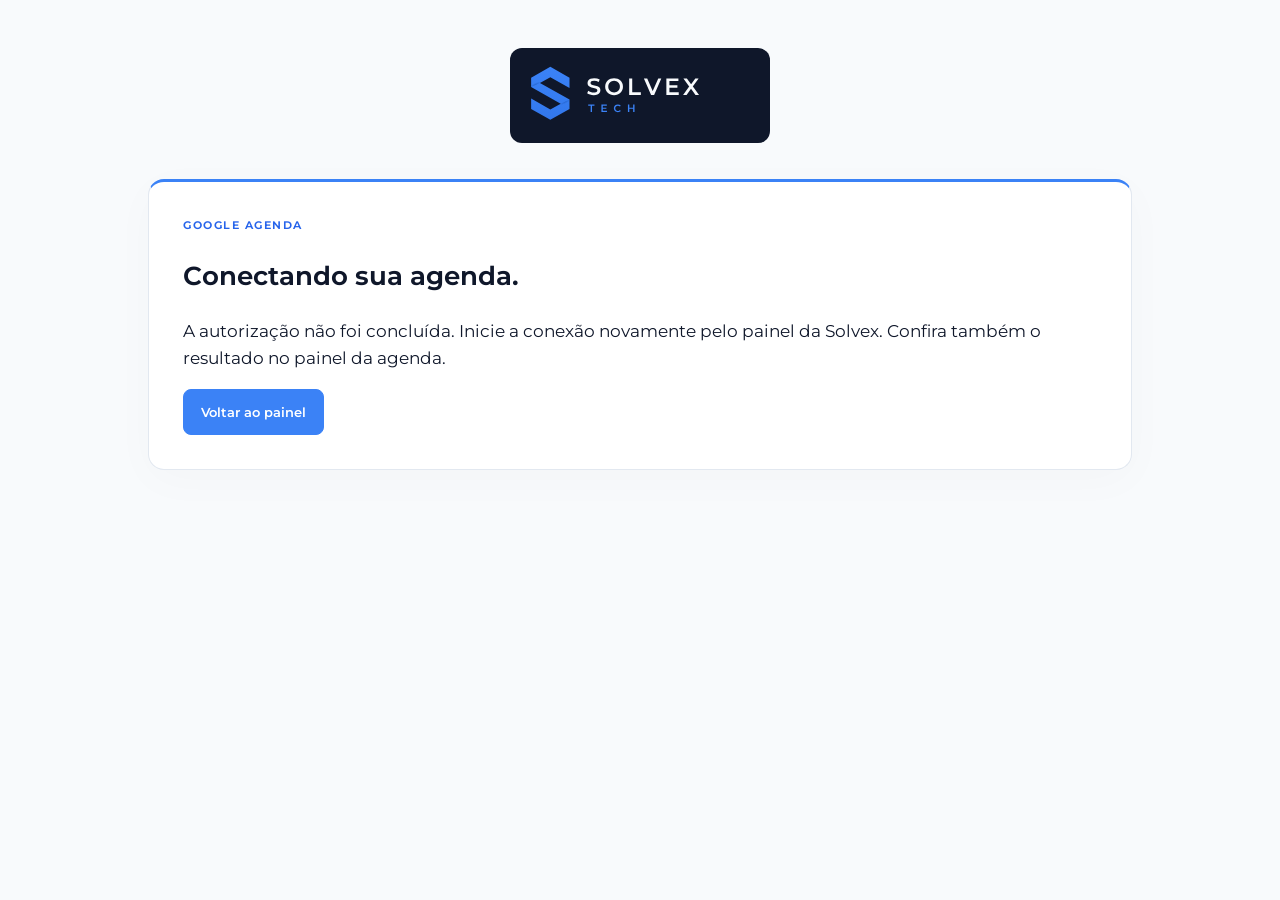
==== commit 715359c4: "Restringir as sombras da logo às duas sobreposições da fita de papel" ====
--- a/agenda-google-callback.html
+++ b/agenda-google-callback.html
@@ -1 +1 @@
-<!doctype html><html lang="pt-BR"><head><meta http-equiv="Content-Security-Policy" content="default-src 'none'; script-src 'self'; worker-src 'self'; manifest-src 'self'; style-src 'self' 'unsafe-inline'; img-src 'self' data:; font-src 'self'; connect-src 'self' https://abweepruixcyetrzefhk.supabase.co; base-uri 'none'; object-src 'none'; form-action 'self'; upgrade-insecure-requests"><meta name="apple-mobile-web-app-title" content="Solvex Agenda"><link rel="manifest" href="app-035e4ea2bb51.webmanifest"><link rel="apple-touch-icon" sizes="180x180" href="apple-touch-icon-e097a6389ca1.png"><meta charset="utf-8"><meta name="viewport" content="width=device-width,initial-scale=1,viewport-fit=cover"><meta name="referrer" content="no-referrer"><title>Conexão Google Agenda | Solvex</title><link rel="icon" href="favicon-e7b65bddf8f6.svg"><link rel="stylesheet" href="assets/style-9cea440f1fc6.css"><meta name="theme-color" content="#0F172A"></head><body class="solvex-agenda agenda-page"><main class="agenda-container"><img class="agenda-callback-logo" src="solvex-logo-417922d0b8ce.svg" alt="Solvex Tech"><section class="agenda-card"><p class="page-eyebrow">GOOGLE AGENDA</p><h1>Conectando sua agenda.</h1><p id="google-status" role="status">Aguarde a confirmação da sua conexão.</p><button id="google-close" type="button" class="button primary">Voltar ao painel</button></section></main><script src="config.js" defer></script><script src="assets/icons-968d5dba30fa.js" defer></script><script src="assets/api-547841a2abc8.js" defer></script><script src="assets/google-flow-968bbc43f188.js" defer></script><script src="assets/google-callback-feb278486438.js" defer></script></body></html>+<!doctype html><html lang="pt-BR"><head><meta http-equiv="Content-Security-Policy" content="default-src 'none'; script-src 'self'; worker-src 'self'; manifest-src 'self'; style-src 'self' 'unsafe-inline'; img-src 'self' data:; font-src 'self'; connect-src 'self' https://abweepruixcyetrzefhk.supabase.co; base-uri 'none'; object-src 'none'; form-action 'self'; upgrade-insecure-requests"><meta name="apple-mobile-web-app-title" content="Solvex Agenda"><link rel="manifest" href="app-76e375757fe2.webmanifest"><link rel="apple-touch-icon" sizes="180x180" href="apple-touch-icon-279f93a4d582.png"><meta charset="utf-8"><meta name="viewport" content="width=device-width,initial-scale=1,viewport-fit=cover"><meta name="referrer" content="no-referrer"><title>Conexão Google Agenda | Solvex</title><link rel="icon" href="favicon-53f6f0ac0384.svg"><link rel="stylesheet" href="assets/style-9cea440f1fc6.css"><meta name="theme-color" content="#0F172A"></head><body class="solvex-agenda agenda-page"><main class="agenda-container"><img class="agenda-callback-logo" src="solvex-logo-3a4d4172ddec.svg" alt="Solvex Tech"><section class="agenda-card"><p class="page-eyebrow">GOOGLE AGENDA</p><h1>Conectando sua agenda.</h1><p id="google-status" role="status">Aguarde a confirmação da sua conexão.</p><button id="google-close" type="button" class="button primary">Voltar ao painel</button></section></main><script src="config.js" defer></script><script src="assets/icons-968d5dba30fa.js" defer></script><script src="assets/api-547841a2abc8.js" defer></script><script src="assets/google-flow-968bbc43f188.js" defer></script><script src="assets/google-callback-feb278486438.js" defer></script></body></html>
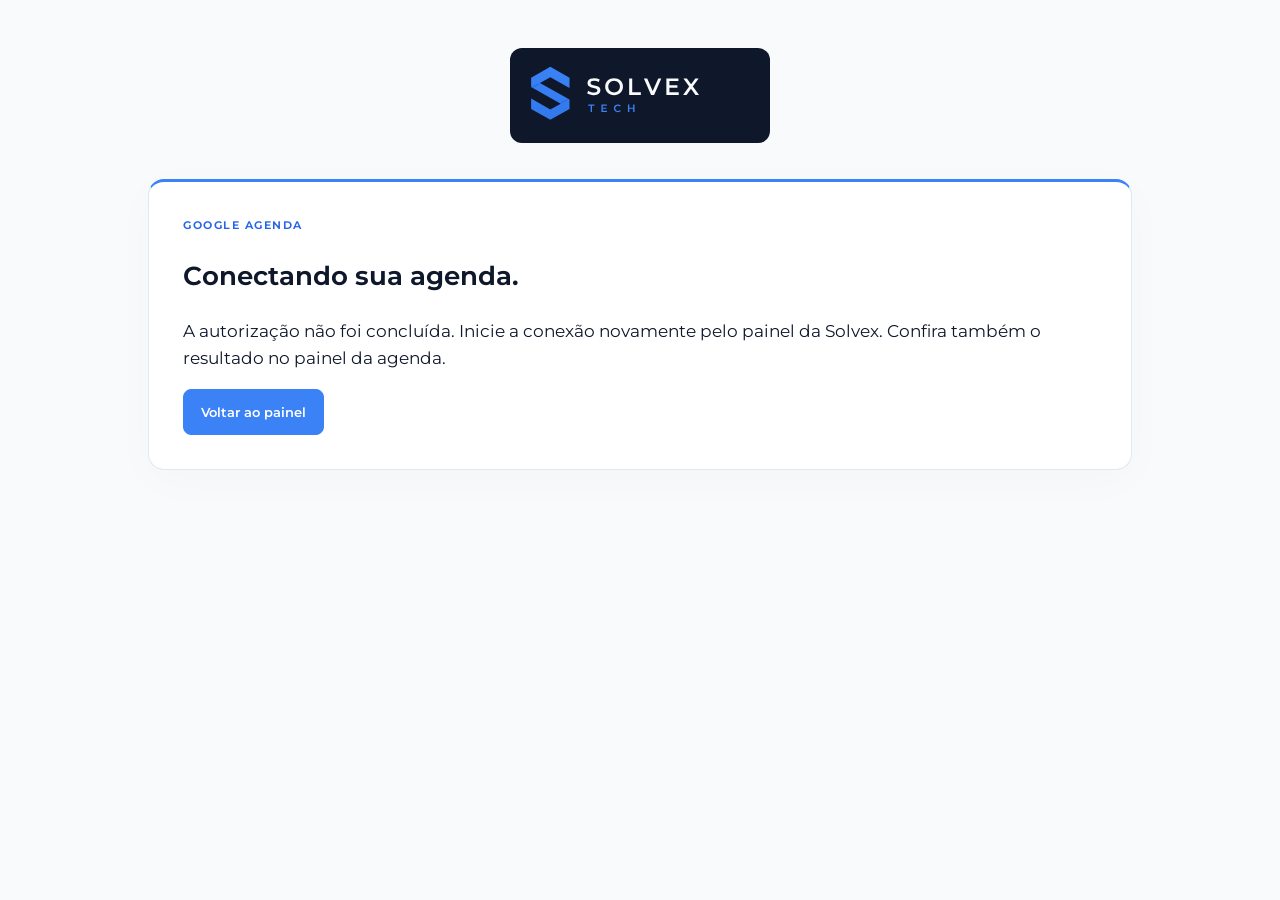
==== commit 46245dfd: "Inverter a projeção das sombras nas duas dobras da logo Solvex" ====
--- a/agenda-google-callback.html
+++ b/agenda-google-callback.html
@@ -1 +1 @@
-<!doctype html><html lang="pt-BR"><head><meta http-equiv="Content-Security-Policy" content="default-src 'none'; script-src 'self'; worker-src 'self'; manifest-src 'self'; style-src 'self' 'unsafe-inline'; img-src 'self' data:; font-src 'self'; connect-src 'self' https://abweepruixcyetrzefhk.supabase.co; base-uri 'none'; object-src 'none'; form-action 'self'; upgrade-insecure-requests"><meta name="apple-mobile-web-app-title" content="Solvex Agenda"><link rel="manifest" href="app-76e375757fe2.webmanifest"><link rel="apple-touch-icon" sizes="180x180" href="apple-touch-icon-279f93a4d582.png"><meta charset="utf-8"><meta name="viewport" content="width=device-width,initial-scale=1,viewport-fit=cover"><meta name="referrer" content="no-referrer"><title>Conexão Google Agenda | Solvex</title><link rel="icon" href="favicon-53f6f0ac0384.svg"><link rel="stylesheet" href="assets/style-9cea440f1fc6.css"><meta name="theme-color" content="#0F172A"></head><body class="solvex-agenda agenda-page"><main class="agenda-container"><img class="agenda-callback-logo" src="solvex-logo-3a4d4172ddec.svg" alt="Solvex Tech"><section class="agenda-card"><p class="page-eyebrow">GOOGLE AGENDA</p><h1>Conectando sua agenda.</h1><p id="google-status" role="status">Aguarde a confirmação da sua conexão.</p><button id="google-close" type="button" class="button primary">Voltar ao painel</button></section></main><script src="config.js" defer></script><script src="assets/icons-968d5dba30fa.js" defer></script><script src="assets/api-547841a2abc8.js" defer></script><script src="assets/google-flow-968bbc43f188.js" defer></script><script src="assets/google-callback-feb278486438.js" defer></script></body></html>+<!doctype html><html lang="pt-BR"><head><meta http-equiv="Content-Security-Policy" content="default-src 'none'; script-src 'self'; worker-src 'self'; manifest-src 'self'; style-src 'self' 'unsafe-inline'; img-src 'self' data:; font-src 'self'; connect-src 'self' https://abweepruixcyetrzefhk.supabase.co; base-uri 'none'; object-src 'none'; form-action 'self'; upgrade-insecure-requests"><meta name="apple-mobile-web-app-title" content="Solvex Agenda"><link rel="manifest" href="app-42dbdd6f8c19.webmanifest"><link rel="apple-touch-icon" sizes="180x180" href="apple-touch-icon-090eed2da043.png"><meta charset="utf-8"><meta name="viewport" content="width=device-width,initial-scale=1,viewport-fit=cover"><meta name="referrer" content="no-referrer"><title>Conexão Google Agenda | Solvex</title><link rel="icon" href="favicon-79b0ba477d8b.svg"><link rel="stylesheet" href="assets/style-9cea440f1fc6.css"><meta name="theme-color" content="#0F172A"></head><body class="solvex-agenda agenda-page"><main class="agenda-container"><img class="agenda-callback-logo" src="solvex-logo-5545c9b8863d.svg" alt="Solvex Tech"><section class="agenda-card"><p class="page-eyebrow">GOOGLE AGENDA</p><h1>Conectando sua agenda.</h1><p id="google-status" role="status">Aguarde a confirmação da sua conexão.</p><button id="google-close" type="button" class="button primary">Voltar ao painel</button></section></main><script src="config.js" defer></script><script src="assets/icons-968d5dba30fa.js" defer></script><script src="assets/api-547841a2abc8.js" defer></script><script src="assets/google-flow-968bbc43f188.js" defer></script><script src="assets/google-callback-feb278486438.js" defer></script></body></html>
